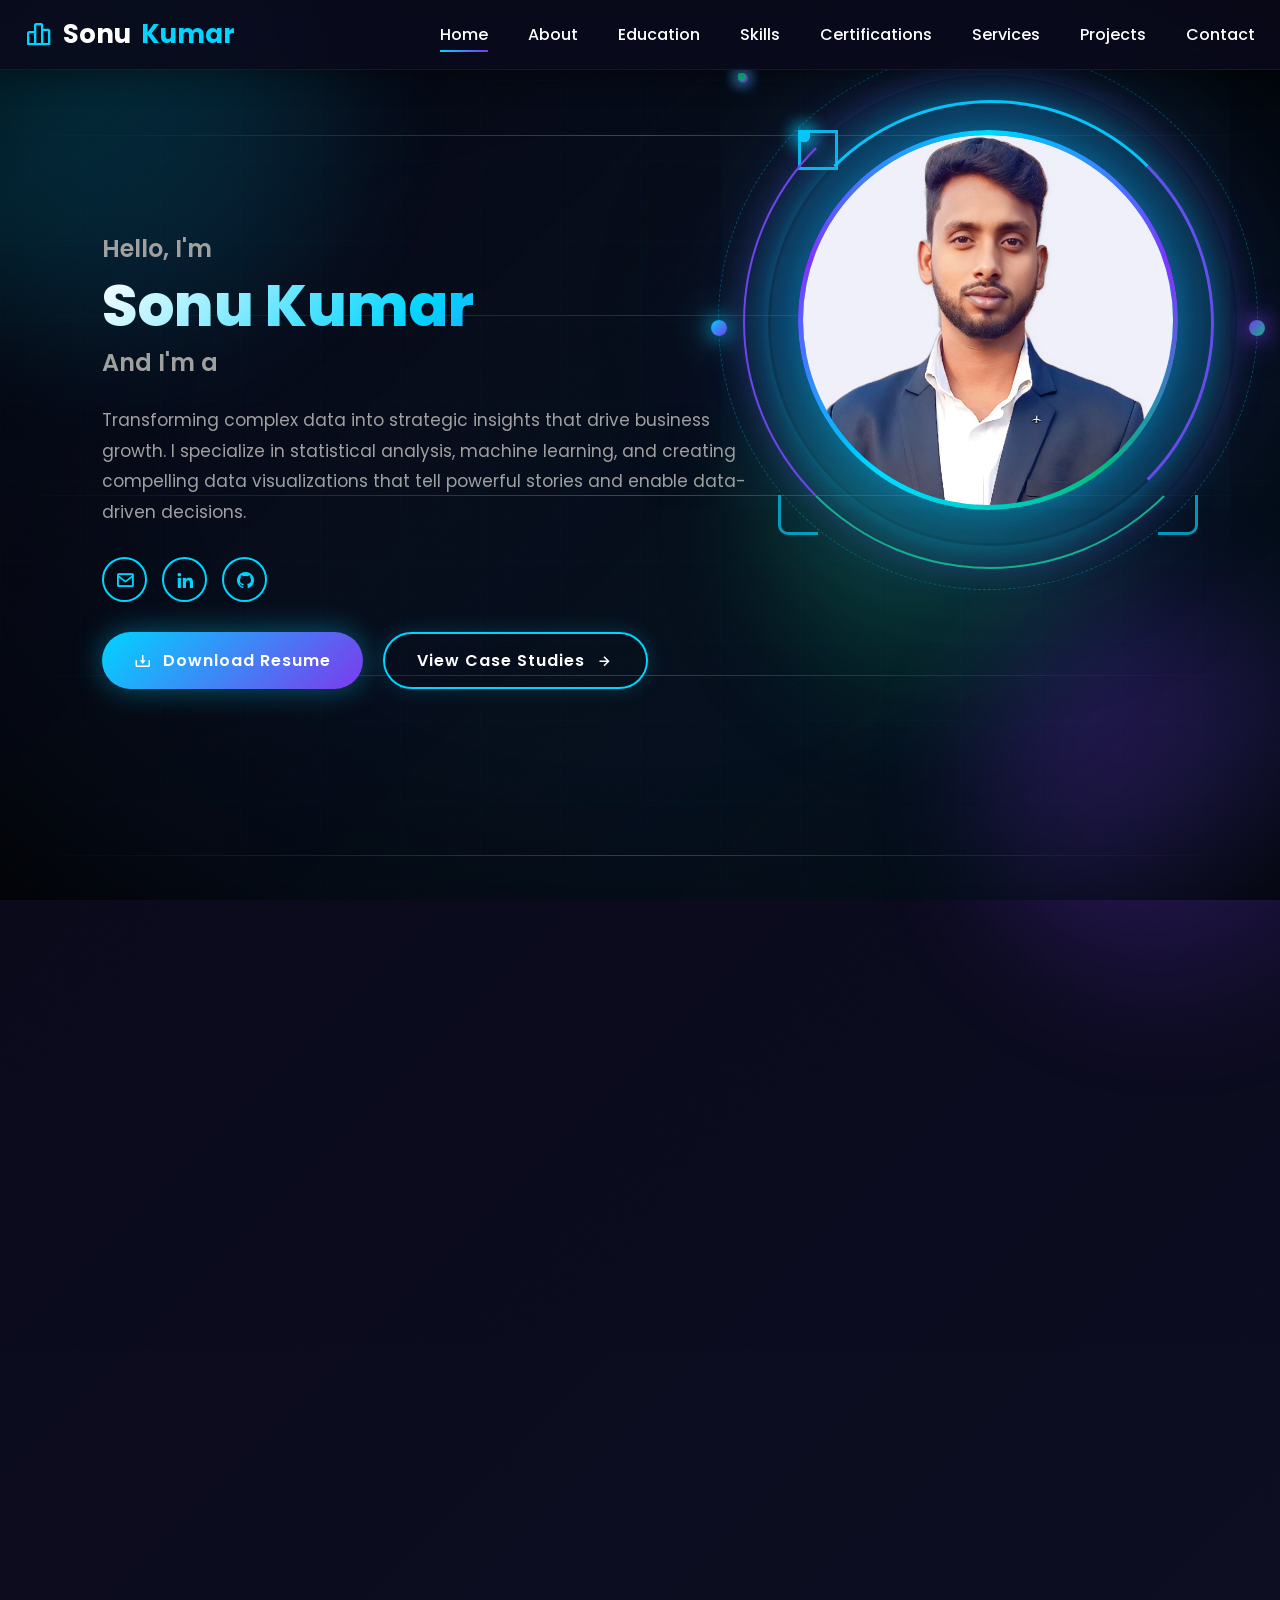
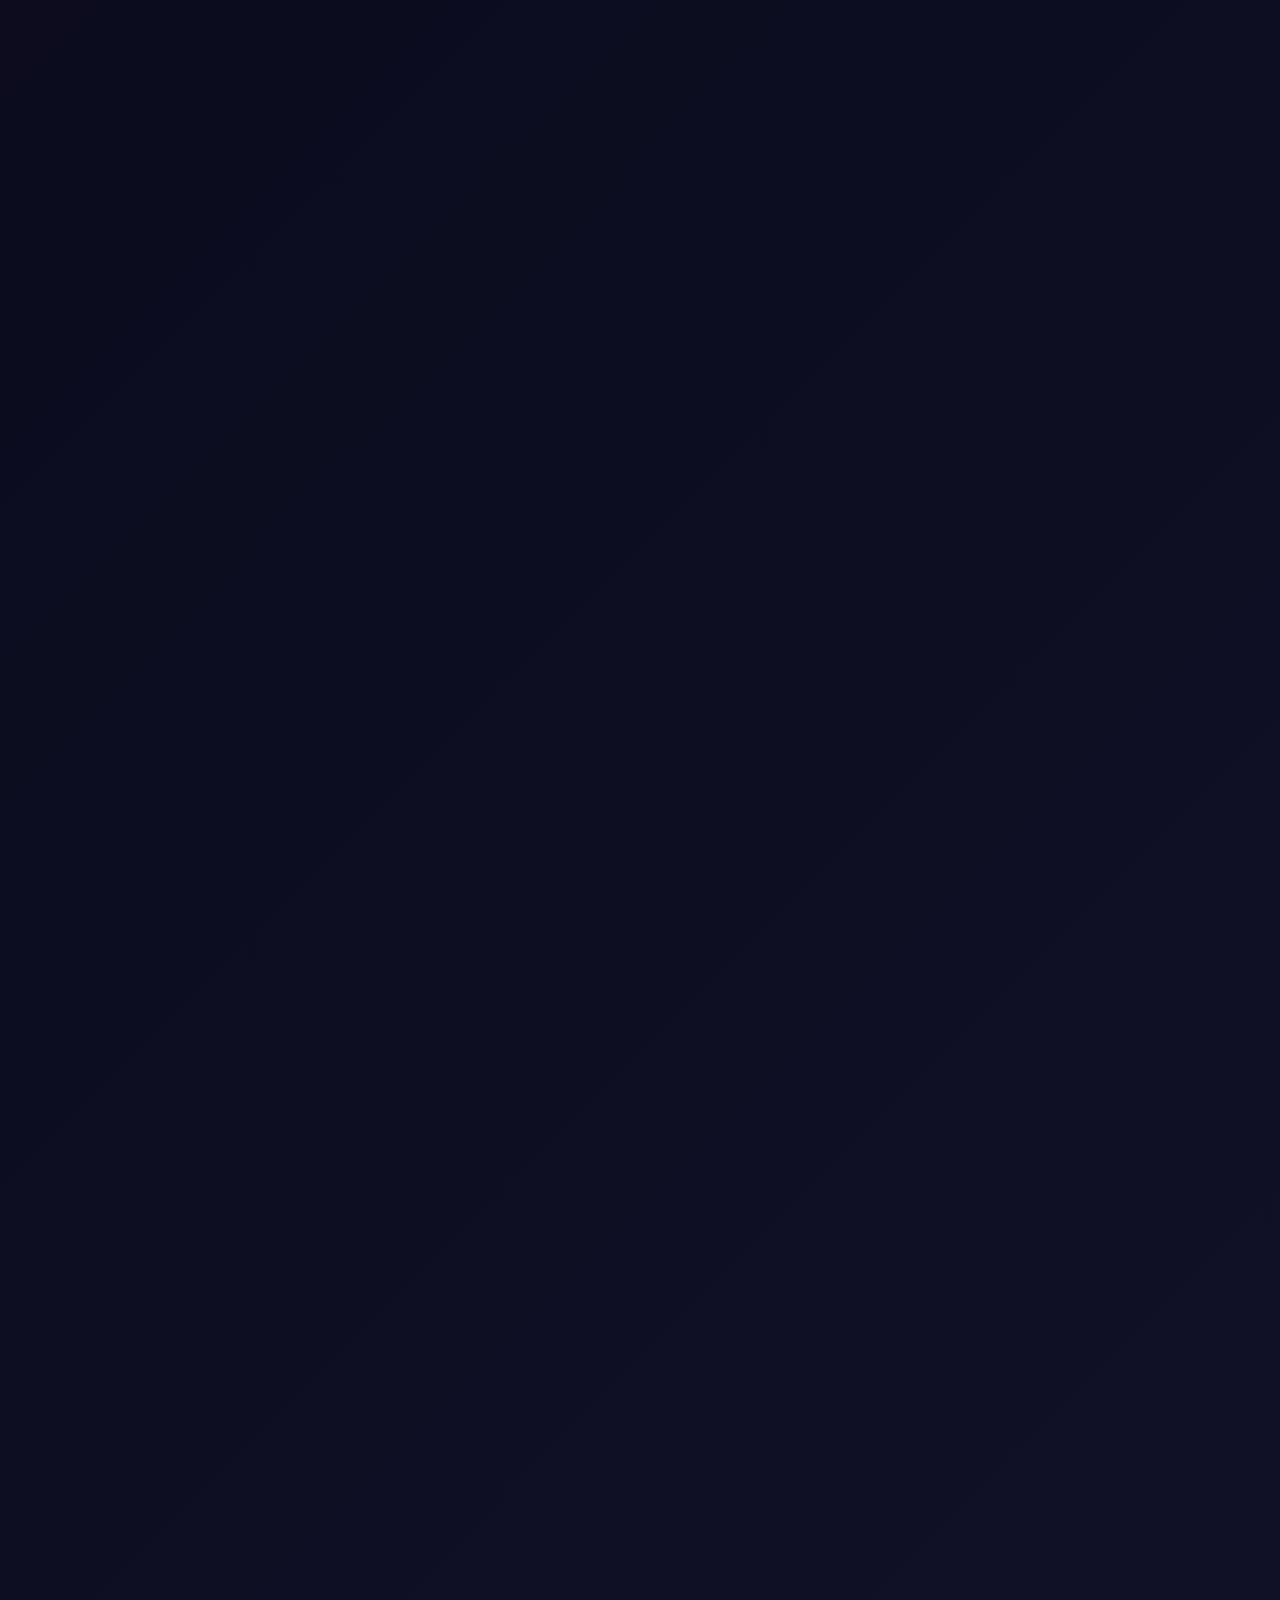
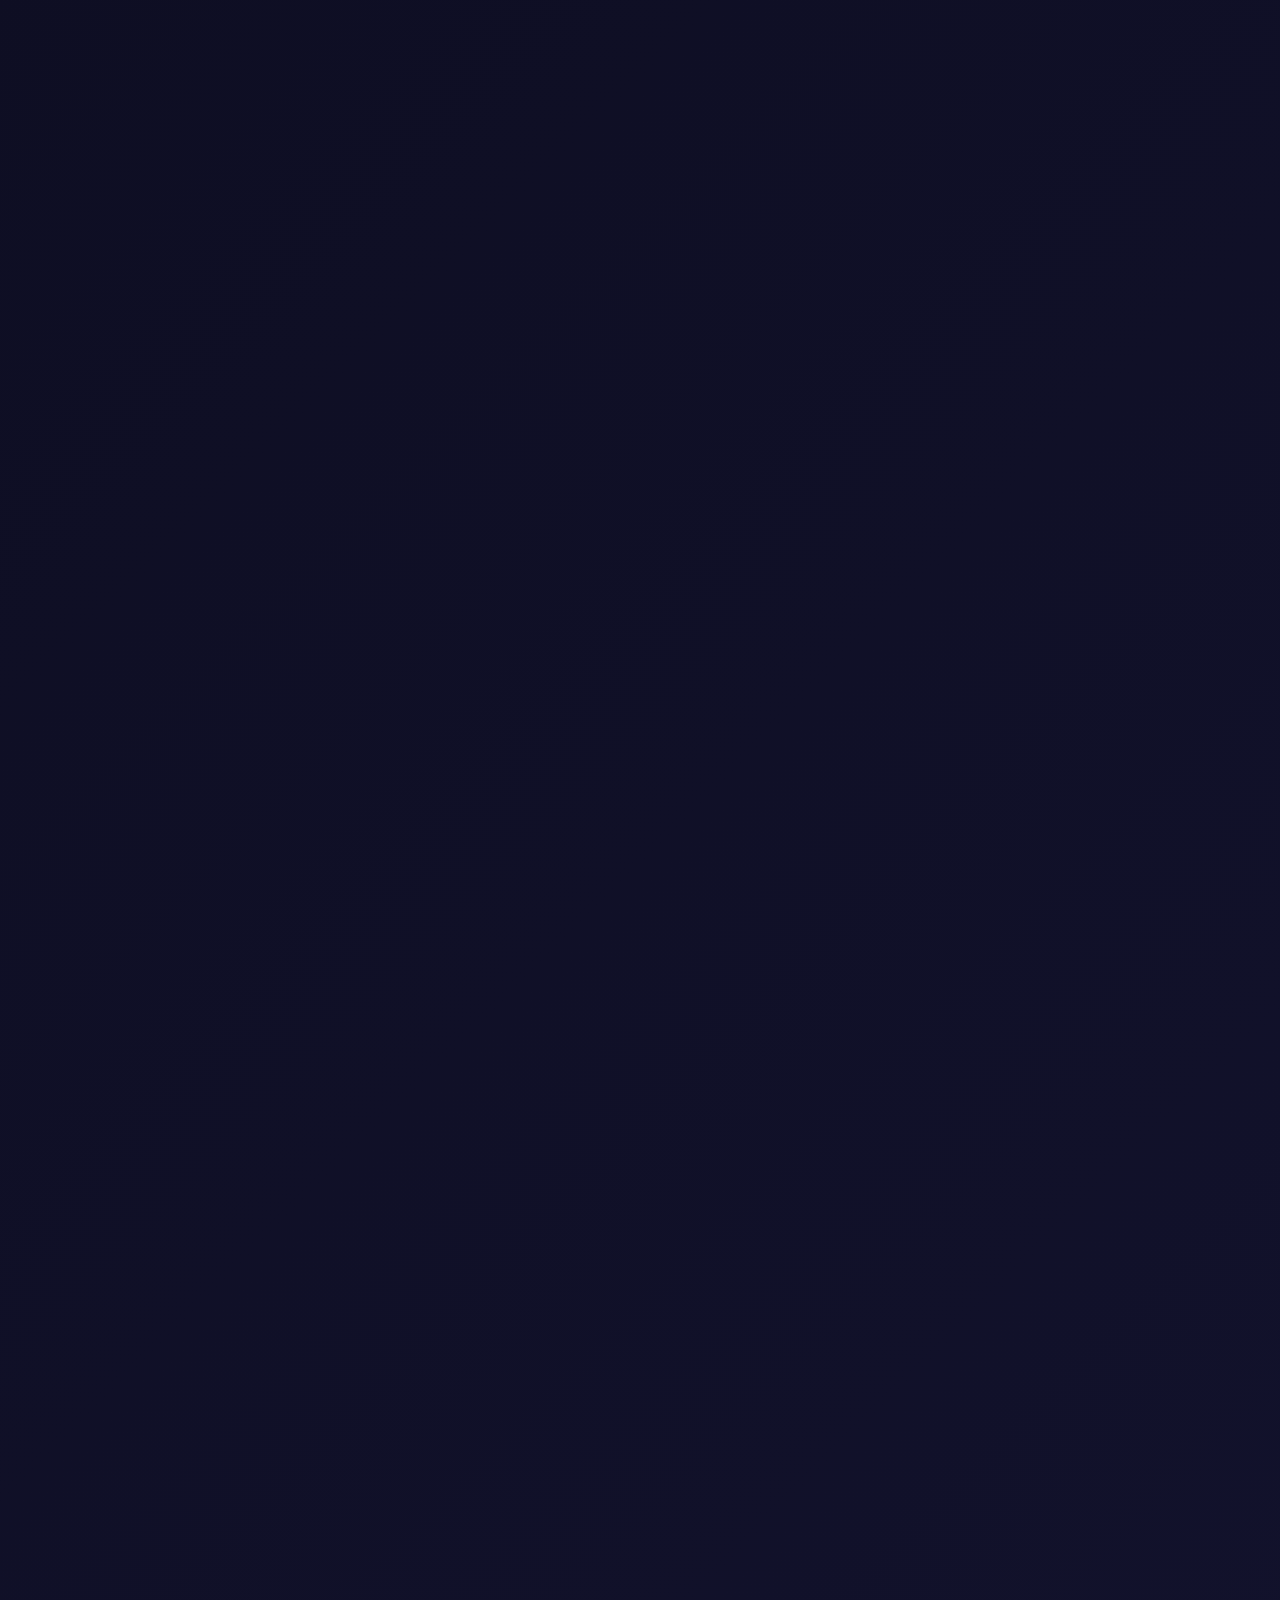
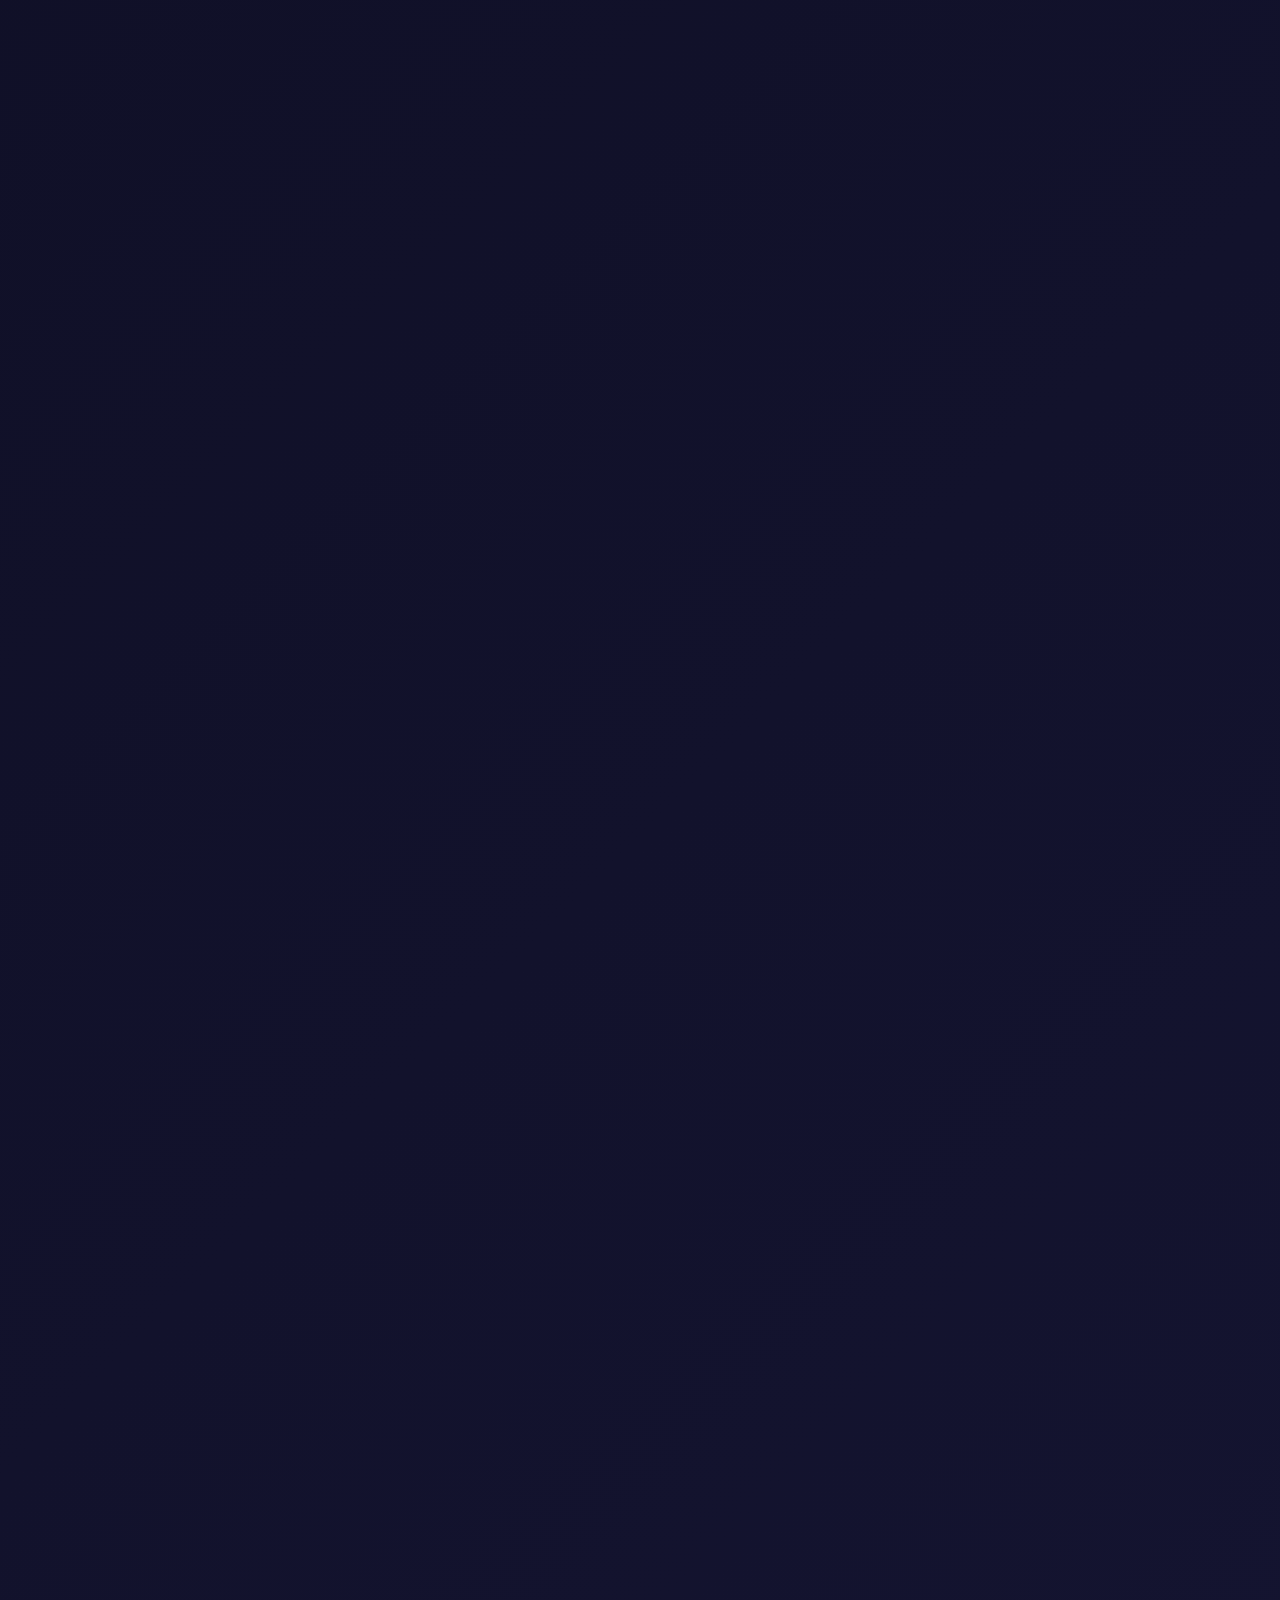
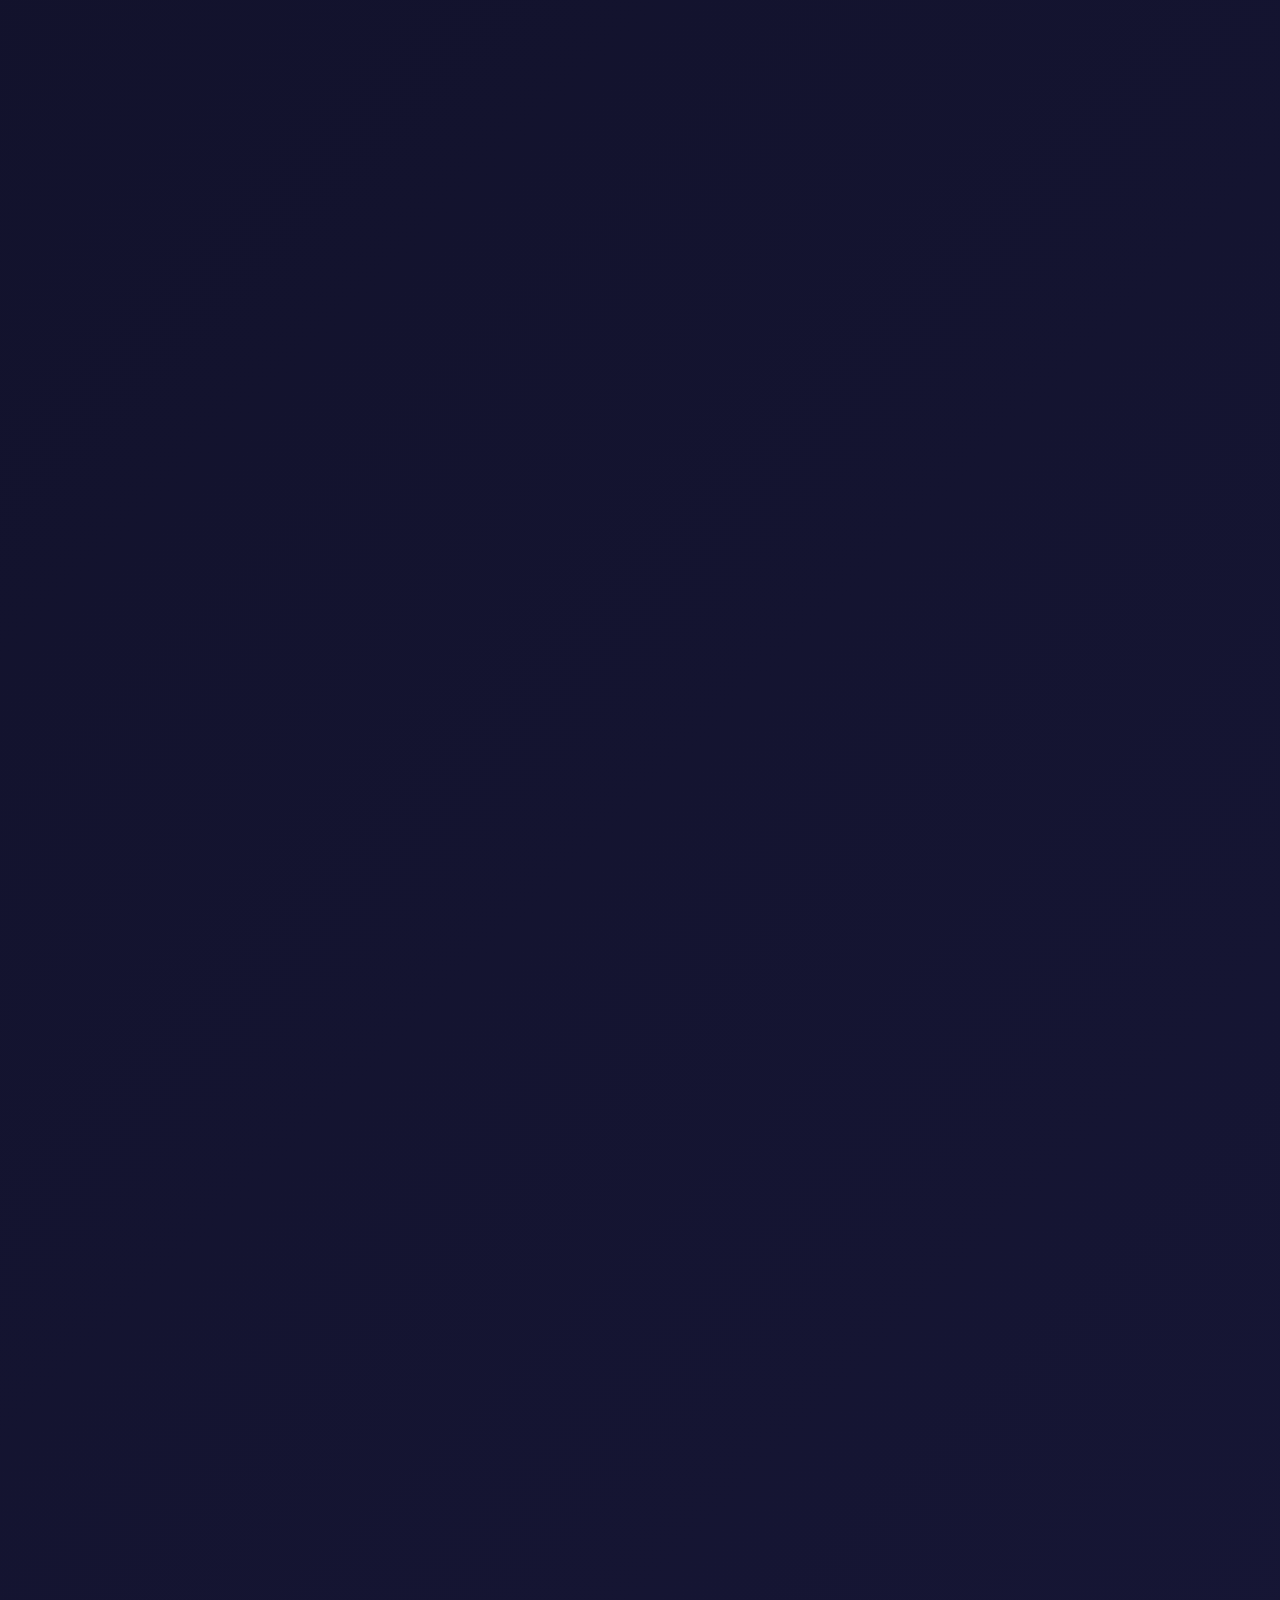
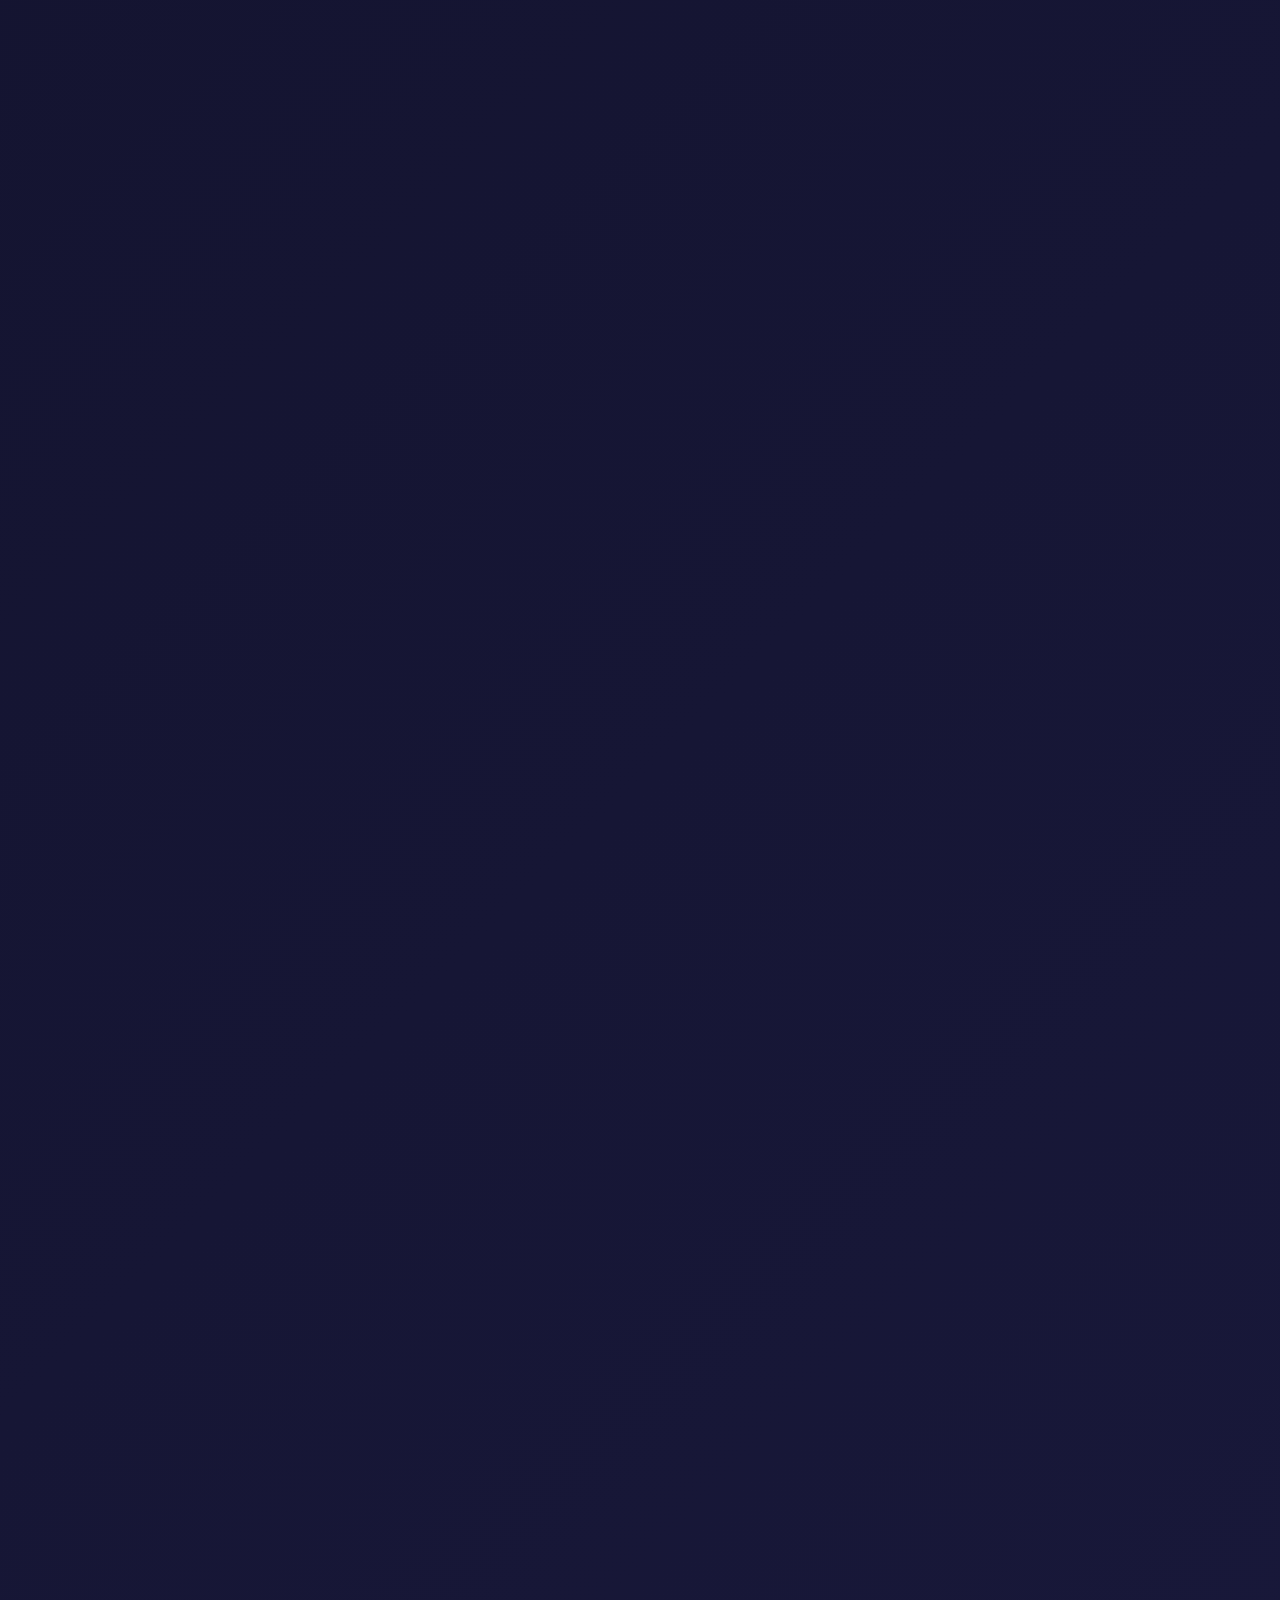
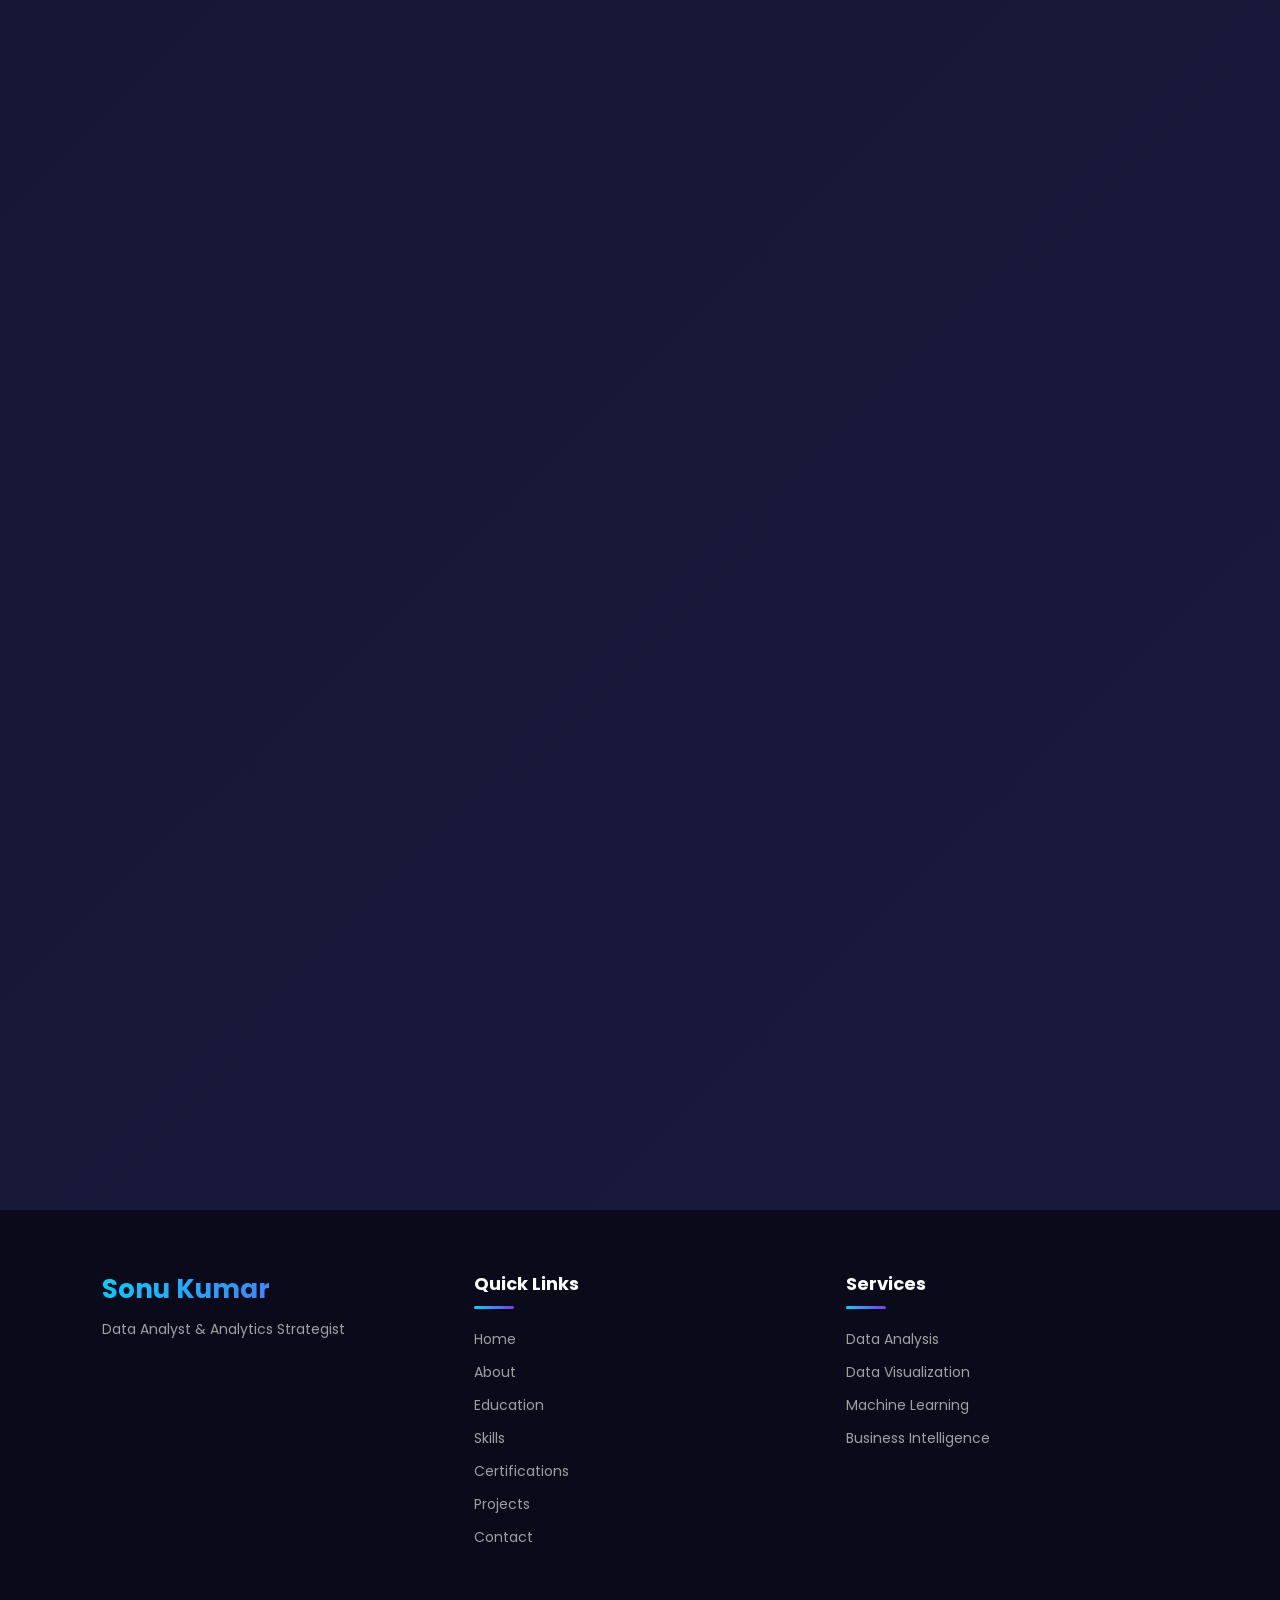
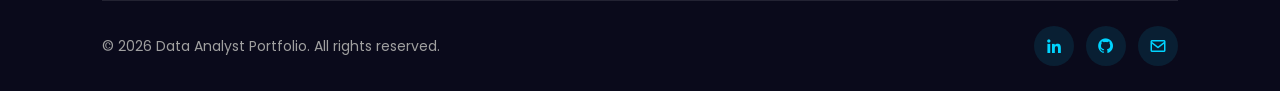
==== index.html @ d584d547 "Update index.html" ====
<!DOCTYPE html>
<html lang="en">
  <head>
    <meta charset="UTF-8" />
    <meta name="viewport" content="width=device-width, initial-scale=1.0" />
    <title>Sonu Kumar - Data Analyst Portfolio</title>
    <link
      href="https://cdn.jsdelivr.net/npm/boxicons@2.1.4/css/boxicons.min.css"
      rel="stylesheet"
    />
    <script
      src="https://kit.fontawesome.com/3db143f651.js"
      crossorigin="anonymous"
    ></script>
    <script src="https://unpkg.com/typed.js@2.1.0/dist/typed.umd.js"></script>
    <link rel="stylesheet" href="style.css" />
  </head>
  <body>
    <!-- Cinematic Background Elements -->
    <div class="video-background">
      <canvas id="cinema-canvas"></canvas>
    </div>

    <!-- Gradient Overlay -->
    <div class="gradient-overlay"></div>

    <!-- Floating Orbs -->
    <div class="orb orb1"></div>
    <div class="orb orb2"></div>
    <div class="orb orb3"></div>

    <!-- Cinematic Lines -->
    <div class="cinematic-lines">
      <div class="line"></div>
      <div class="line"></div>
      <div class="line"></div>
      <div class="line"></div>
      <div class="line"></div>
    </div>

    <!-- Mesh Grid -->
    <div class="mesh-grid"></div>

    <!-- Particles -->
    <div class="particles" id="particles"></div>

    <!-- Noise Overlay -->
    <div class="noise-overlay"></div>

    <!-- Vignette -->
    <div class="vignette"></div>

    <!-- Header -->
    <header class="header" id="header">
      <a href="#home" class="logo">
        <i class="bx bx-bar-chart-alt-2"></i>
        Sonu<span>Kumar</span>
      </a>

      <nav class="navbar" id="navbar">
        <a href="#home" style="--i: 1" class="active">Home</a>
        <a href="#about" style="--i: 2">About</a>
        <a href="#education" style="--i: 3">Education</a>
        <a href="#skills" style="--i: 4">Skills</a>
        <a href="#certifications" style="--i: 5">Certifications</a>
        <a href="#services" style="--i: 6">Services</a>
        <a href="#projects" style="--i: 7">Projects</a>
        <a href="#contact" style="--i: 8">Contact</a>
      </nav>

      <div class="menu-icon" id="menu-icon">☰</div>
    </header>

    <!-- Home Section -->
    <section class="home" id="home">
      <div class="home-content">
        <h3>Hello, I'm</h3>
        <h1>Sonu Kumar</h1>
        <h3>And I'm a <span class="text"></span></h3>
        <p>
          Transforming complex data into strategic insights that drive business
          growth. I specialize in statistical analysis, machine learning, and
          creating compelling data visualizations that tell powerful stories and
          enable data-driven decisions.
        </p>
        <div class="home-sci">
          <a
            href="mailto:sonukumar12january@gmail.com"
            style="--i: 7"
            title="Email Me"
          >
            <i class="bx bx-envelope"></i>
          </a>
          <a
            href="https://www.linkedin.com/in/sonu-kumar-k/"
            style="--i: 8"
            target="_blank"
            title="LinkedIn"
          >
            <i class="bx bxl-linkedin"></i>
          </a>
          <a
            href="https://github.com/Sonukumar12jan"
            style="--i: 9"
            target="_blank"
            title="GitHub"
          >
            <i class="bx bxl-github"></i>
          </a>
        </div>
        <div class="btn-container">
          <a href="./My Resume.pdf" class="btn-box" download>
            <i class="bx bx-download"></i>
            <span>Download Resume</span>
          </a>
          <a href="#projects" class="btn-box btn-outline">
            <span>View Case Studies</span>
            <i class="bx bx-right-arrow-alt"></i>
          </a>
        </div>
      </div>

      <div class="home-img">
        <!-- Outer Glowing Ring -->
        <div class="profile-ring"></div>

        <!-- Floating Particles -->
        <div class="profile-particles">
          <div class="profile-particle"></div>
          <div class="profile-particle"></div>
          <div class="profile-particle"></div>
          <div class="profile-particle"></div>
          <div class="profile-particle"></div>
          <div class="profile-particle"></div>
        </div>

        <!-- Corner Brackets -->
        <div class="corner-bracket"></div>
        <div class="corner-bracket"></div>
        <div class="corner-bracket"></div>
        <div class="corner-bracket"></div>

        <!-- Data Hexagons -->
        <div class="data-hexagon"></div>
        <div class="data-hexagon"></div>
        <div class="data-hexagon"></div>
        <div class="data-hexagon"></div>

        <!-- Data Points -->
        <div class="data-point"></div>
        <div class="data-point"></div>
        <div class="data-point"></div>
        <div class="data-point"></div>

        <!-- Scan Line Effect -->
        <div class="scan-line"></div>

        <!-- Profile Image -->
        <img src="./photo.jpg" alt="Sonu Kumar - Data Analyst" />
      </div>
    </section>

    <!-- About Section -->
    <section class="about reveal fade-bottom" id="about">
      <div class="container">
        <h1 class="sub-title">About <span>Me</span></h1>
        <div class="about-grid">
          <div class="about-img">
            <img src="./photo.jpg" alt="About Sonu Kumar" />
          </div>
          <div class="about-text">
            <h4>Senior Data Analyst & Analytics Strategist</h4>
            <p>
              Hi! I'm Sonu Kumar, a passionate Data Analyst with over 6 years of
              experience turning raw data into actionable business intelligence.
              My expertise spans across Python, R, SQL, and advanced visualization
              tools like Tableau and Power BI.
              <br /><br />
              I have a strong foundation in statistics, machine learning, and
              predictive analytics, enabling me to uncover hidden patterns and
              forecast trends with high accuracy. My work has helped organizations
              optimize operations, increase revenue by up to 35%, and make
              informed strategic decisions.
              <br /><br />
              From customer segmentation and churn prediction to A/B testing and
              real-time dashboards, I believe in the power of data to tell
              compelling stories and drive meaningful change. When I'm not
              analyzing data, you'll find me exploring new ML algorithms or
              mentoring aspiring data professionals.
            </p>
            <a href="#services" class="btn-box">
              <span>My Services</span>
              <i class="bx bx-right-arrow-alt"></i>
            </a>
          </div>
        </div>
      </div>
    </section>

    <!-- Education Section -->
    <section class="education reveal fade-bottom" id="education">
      <div class="container">
        <h1 class="sub-title">My <span>Education</span></h1>

        <div class="education-timeline">
          <!-- Current Course - Left Side (1st item - odd) -->
          <div class="education-item">
            <div class="education-card">
              <div class="education-icon">
                <i class="bx bx-book-reader"></i>
              </div>
              <span class="year">Aug 2024 - Present</span>
              <h3>Master's in computer application (MCA)</h3>
              <h4>Maharishi Markandeshwar(Deemed To Be University), Haryana</h4>
              <p>
                Pursuing advanced studies in Machine Learning, Deep Learning,
                Big Data Analytics, and Statistical Modeling. Research focus on
                Natural Language Processing and Computer Vision applications.
              </p>
              <div class="grade">
                <i class="bx bx-trophy"></i>
                <span>CGPA: 7.92/10 (Ongoing)</span>
              </div>
            </div>
          </div>

          <!-- Graduation - Right Side (2nd item - even) -->
          <div class="education-item">
            <div class="education-card">
              <div class="education-icon">
                <i class="bx bxs-graduation"></i>
              </div>
              <span class="year">july 2021 - june 2024</span>
              <h3>Bachelor of Computer application (BCA)</h3>
              <h4>Patliputra University, Bihar</h4>
              <p>
                Computer Science and Engineering with specialization in Data
                Analytics. Completed projects in predictive modeling, database
                management, and web-based analytics dashboards.
              </p>
              <div class="grade">
                <i class="bx bx-trophy"></i>
                <span>Percentage: 70.5%</span>
              </div>
            </div>
          </div>

          <!-- 12th - Left Side (3rd item - odd) -->
          <div class="education-item">
            <div class="education-card">
              <div class="education-icon">
                <i class="bx bx-book-open"></i>
              </div>
              <span class="year">May 2017 - March 2019</span>
              <h3>Higher Secondary (12th Grade)</h3>
              <h4>Rajkiyakrit +2 High School Beldar Bigha, Nalanda</h4>
              <p>
                Science stream with Physics, Chemistry, Mathematics, and
                Computer Science. Active participant in Science Olympiads and
                coding competitions. School topper in Computer Science.
              </p>
              <div class="grade">
                <i class="bx bx-trophy"></i>
                <span>Percentage: 58.6%</span>
              </div>
            </div>
          </div>

          <!-- 10th - Right Side (4th item - even) -->
          <div class="education-item">
            <div class="education-card">
              <div class="education-icon">
                <i class="bx bx-book"></i>
              </div>
              <span class="year">2016 - 2017</span>
              <h3>Secondary School (10th Grade)</h3>
              <h4>Rajkiyakrit +2 High School Beldar Bigha, Nalanda</h4>
              <p>
                Completed BSEB curriculum with distinction in Mathematics and
                Science. Developed early interest in programming through
                introductory courses. Received academic excellence award.
              </p>
              <div class="grade">
                <i class="bx bx-trophy"></i>
                <span>Percentage: 72.2%</span>
              </div>
            </div>
          </div>
        </div>
      </div>
    </section>

    <!-- Skills Section -->
    <section class="skills-section reveal fade-bottom" id="skills">
      <div class="container">
        <h1 class="sub-title">My <span>Skills</span></h1>

        <div class="skills-container">
          <!-- Programming & Analytics -->
          <div class="skills-card reveal fade-left">
            <h2 class="skill-title">Programming & Analytics</h2>
            <div class="skills-grid">
              <div class="skill" data-color="yellow">
                <img
                  src="https://cdn.jsdelivr.net/gh/devicons/devicon/icons/python/python-original.svg"
                  alt="Python"
                />
                <span>Python</span>
              </div>
              <div class="skill" data-color="blue">
                <img
                  src="https://cdn.jsdelivr.net/gh/devicons/devicon/icons/r/r-original.svg"
                  alt="R"
                />
                <span>R</span>
              </div>
              <div class="skill" data-color="orange">
                <img
                  src="https://cdn.jsdelivr.net/gh/devicons/devicon/icons/mysql/mysql-original.svg"
                  alt="SQL"
                />
                <span>SQL</span>
              </div>
              <div class="skill" data-color="purple">
                <img
                  src="https://cdn.jsdelivr.net/gh/devicons/devicon/icons/pandas/pandas-original.svg"
                  alt="Pandas"
                />
                <span>Pandas</span>
              </div>
              <div class="skill" data-color="blue">
                <img
                  src="https://cdn.jsdelivr.net/gh/devicons/devicon/icons/numpy/numpy-original.svg"
                  alt="NumPy"
                />
                <span>NumPy</span>
              </div>
              <div class="skill" data-color="blue">
                <img
                  src="https://upload.wikimedia.org/wikipedia/commons/b/b2/SCIPY_2.svg"
                  alt="SciPy"
                />
                <span>SciPy</span>
              </div>
            </div>
          </div>

          <!-- Visualization Tools -->
          <div class="skills-card reveal fade-right">
            <h2 class="skill-title">Visualization Tools</h2>
            <div class="skills-grid">
              <div class="skill" data-color="blue">
                <img
                  src="https://cdn.worldvectorlogo.com/logos/tableau-software.svg"
                  alt="Tableau"
                />
                <span>Tableau</span>
              </div>
              <div class="skill" data-color="yellow">
                <img
                  src="https://upload.wikimedia.org/wikipedia/commons/c/cf/New_Power_BI_Logo.svg"
                  alt="Power BI"
                />
                <span>Power BI</span>
              </div>
              <div class="skill" data-color="green">
                <img
                  src="./MS_Excel_logo.svg.png"
                  alt="Excel"
                />
                <span>Excel</span>
              </div>
              <div class="skill" data-color="blue">
                <img
                  src="https://upload.wikimedia.org/wikipedia/commons/8/84/Matplotlib_icon.svg"
                  alt="Matplotlib"
                />
                <span>Matplotlib</span>
              </div>
              <div class="skill" data-color="teal">
                <img
                  src="https://seaborn.pydata.org/_images/logo-mark-lightbg.svg"
                  alt="Seaborn"
                />
                <span>Seaborn</span>
              </div>
              <div class="skill" data-color="purple">
                <img
                  src="https://images.plot.ly/logo/new-branding/plotly-logomark.png"
                  alt="Plotly"
                />
                <span>Plotly</span>
              </div>
            </div>
          </div>

          <!-- Machine Learning & Big Data -->
          <div class="skills-card reveal fade-left">
            <h2 class="skill-title">ML & Big Data</h2>
            <div class="skills-grid">
              <div class="skill" data-color="orange">
                <img
                  src="https://upload.wikimedia.org/wikipedia/commons/0/05/Scikit_learn_logo_small.svg"
                  alt="Scikit-learn"
                />
                <span>Scikit-learn</span>
              </div>
              <div class="skill" data-color="orange">
                <img
                  src="https://cdn.jsdelivr.net/gh/devicons/devicon/icons/tensorflow/tensorflow-original.svg"
                  alt="TensorFlow"
                />
                <span>TensorFlow</span>
              </div>
              <div class="skill" data-color="red">
                <img
                  src="https://upload.wikimedia.org/wikipedia/commons/f/f3/Apache_Spark_logo.svg"
                  alt="Spark"
                />
                <span>Spark</span>
              </div>
              <div class="skill" data-color="green">
                <img
                  src="https://cdn.jsdelivr.net/gh/devicons/devicon/icons/mongodb/mongodb-original.svg"
                  alt="MongoDB"
                />
                <span>MongoDB</span>
              </div>
              <div class="skill" data-color="blue">
                <img
                  src="https://cdn.jsdelivr.net/gh/devicons/devicon/icons/postgresql/postgresql-original.svg"
                  alt="PostgreSQL"
                />
                <span>PostgreSQL</span>
              </div>
              <div class="skill" data-color="orange">
                <img
                  src="https://upload.wikimedia.org/wikipedia/commons/9/93/Amazon_Web_Services_Logo.svg"
                  alt="AWS"
                />
                <span>AWS</span>
              </div>
            </div>
          </div>

          <!-- Tools & Platforms -->
          <div class="skills-card reveal fade-right">
            <h2 class="skill-title">Tools & Platforms</h2>
            <div class="skills-grid">
              <div class="skill" data-color="orange">
                <img
                  src="https://cdn.jsdelivr.net/gh/devicons/devicon/icons/jupyter/jupyter-original.svg"
                  alt="Jupyter"
                />
                <span>Jupyter</span>
              </div>
              <div class="skill" data-color="red">
                <img
                  src="https://cdn.jsdelivr.net/gh/devicons/devicon/icons/git/git-original.svg"
                  alt="Git"
                />
                <span>Git</span>
              </div>
              <div class="skill" data-color="blue">
                <img
                  src="https://cdn.jsdelivr.net/gh/devicons/devicon/icons/docker/docker-original.svg"
                  alt="Docker"
                />
                <span>Docker</span>
              </div>
              <div class="skill" data-color="blue">
                <img
                  src="https://cdn.jsdelivr.net/gh/devicons/devicon/icons/googlecloud/googlecloud-original.svg"
                  alt="BigQuery"
                />
                <span>BigQuery</span>
              </div>
              <div class="skill" data-color="teal">
                <img
                  src="https://upload.wikimedia.org/wikipedia/commons/d/de/AirflowLogo.png"
                  alt="Airflow"
                />
                <span>Airflow</span>
              </div>
              <div class="skill" data-color="yellow">
                <img
                  src="https://cdn.jsdelivr.net/gh/devicons/devicon/icons/linux/linux-original.svg"
                  alt="Linux"
                />
                <span>Linux</span>
              </div>
            </div>
          </div>
        </div>
      </div>
    </section>

    <!-- Certifications Section -->
    <section class="certifications reveal fade-bottom" id="certifications">
      <div class="container">
        <h1 class="sub-title">My <span>Certifications</span></h1>

        <div class="certifications-grid">
          <!-- Google Data Analytics -->
          <div class="cert-card">
            <div class="cert-logo">
              <img
                src="https://www.gstatic.com/images/branding/product/2x/googleg_48dp.png"
                alt="Google"
              />
            </div>
            <div class="cert-content">
              <h3>Google Data Analytics Professional Certificate</h3>
              <h4><i class="bx bxs-building"></i> Google</h4>
              <p>
                Comprehensive training in data analysis, SQL, R programming,
                Tableau, and data visualization best practices.
              </p>
              <div class="cert-meta">
                <span class="cert-date"
                  ><i class="bx bx-calendar"></i> Dec 2023</span
                >
                <span class="cert-badge"
                  ><i class="bx bx-check-circle"></i> Verified</span
                >
                <a href="#" class="cert-link"
                  ><i class="bx bx-link-external"></i> View</a
                >
              </div>
              <div class="cert-skills">
                <span>SQL</span>
                <span>R</span>
                <span>Tableau</span>
                <span>Spreadsheets</span>
              </div>
            </div>
          </div>

          <!-- IBM Data Science -->
          <div class="cert-card">
            <div class="cert-logo">
              <img
                src="https://upload.wikimedia.org/wikipedia/commons/5/51/IBM_logo.svg"
                alt="IBM"
              />
            </div>
            <div class="cert-content">
              <h3>IBM Data Science Professional Certificate</h3>
              <h4><i class="bx bxs-building"></i> IBM via Coursera</h4>
              <p>
                Mastery in Python, machine learning, data visualization, and
                building data science projects from scratch.
              </p>
              <div class="cert-meta">
                <span class="cert-date"
                  ><i class="bx bx-calendar"></i> Oct 2023</span
                >
                <span class="cert-badge"
                  ><i class="bx bx-check-circle"></i> Verified</span
                >
                <a href="#" class="cert-link"
                  ><i class="bx bx-link-external"></i> View</a
                >
              </div>
              <div class="cert-skills">
                <span>Python</span>
                <span>Machine Learning</span>
                <span>SQL</span>
                <span>Data Viz</span>
              </div>
            </div>
          </div>

          <!-- Microsoft Power BI -->
          <div class="cert-card">
            <div class="cert-logo">
              <img
                src="https://upload.wikimedia.org/wikipedia/commons/c/cf/New_Power_BI_Logo.svg"
                alt="Power BI"
              />
            </div>
            <div class="cert-content">
              <h3>Microsoft Power BI Data Analyst Associate</h3>
              <h4><i class="bx bxs-building"></i> Microsoft</h4>
              <p>
                Expert-level certification in creating dashboards, DAX formulas,
                data modeling, and Power BI service.
              </p>
              <div class="cert-meta">
                <span class="cert-date"
                  ><i class="bx bx-calendar"></i> Aug 2023</span
                >
                <span class="cert-badge"
                  ><i class="bx bx-check-circle"></i> Verified</span
                >
                <a href="#" class="cert-link"
                  ><i class="bx bx-link-external"></i> View</a
                >
              </div>
              <div class="cert-skills">
                <span>Power BI</span>
                <span>DAX</span>
                <span>Data Modeling</span>
                <span>ETL</span>
              </div>
            </div>
          </div>

          <!-- AWS Data Analytics -->
          <div class="cert-card">
            <div class="cert-logo">
              <img
                src="https://upload.wikimedia.org/wikipedia/commons/9/93/Amazon_Web_Services_Logo.svg"
                alt="AWS"
              />
            </div>
            <div class="cert-content">
              <h3>AWS Certified Data Analytics - Specialty</h3>
              <h4><i class="bx bxs-building"></i> Amazon Web Services</h4>
              <p>
                Advanced cloud analytics including Redshift, Athena, Glue, and
                building scalable data pipelines on AWS.
              </p>
              <div class="cert-meta">
                <span class="cert-date"
                  ><i class="bx bx-calendar"></i> Jun 2023</span
                >
                <span class="cert-badge"
                  ><i class="bx bx-check-circle"></i> Verified</span
                >
                <a href="#" class="cert-link"
                  ><i class="bx bx-link-external"></i> View</a
                >
              </div>
              <div class="cert-skills">
                <span>AWS</span>
                <span>Redshift</span>
                <span>S3</span>
                <span>Glue</span>
              </div>
            </div>
          </div>

          <!-- Tableau Desktop Specialist -->
          <div class="cert-card">
            <div class="cert-logo">
              <img
                src="https://cdn.worldvectorlogo.com/logos/tableau-software.svg"
                alt="Tableau"
              />
            </div>
            <div class="cert-content">
              <h3>Tableau Desktop Specialist Certification</h3>
              <h4><i class="bx bxs-building"></i> Tableau (Salesforce)</h4>
              <p>
                Proficiency in creating interactive visualizations, dashboards,
                and storytelling with data in Tableau.
              </p>
              <div class="cert-meta">
                <span class="cert-date"
                  ><i class="bx bx-calendar"></i> Mar 2023</span
                >
                <span class="cert-badge"
                  ><i class="bx bx-check-circle"></i> Verified</span
                >
                <a href="#" class="cert-link"
                  ><i class="bx bx-link-external"></i> View</a
                >
              </div>
              <div class="cert-skills">
                <span>Tableau</span>
                <span>Data Viz</span>
                <span>Dashboards</span>
                <span>Analytics</span>
              </div>
            </div>
          </div>

          <!-- TensorFlow Developer -->
          <div class="cert-card">
            <div class="cert-logo">
              <img
                src="https://cdn.jsdelivr.net/gh/devicons/devicon/icons/tensorflow/tensorflow-original.svg"
                alt="TensorFlow"
              />
            </div>
            <div class="cert-content">
              <h3>TensorFlow Developer Certificate</h3>
              <h4><i class="bx bxs-building"></i> Google / TensorFlow</h4>
              <p>
                Building and training neural networks, CNNs, RNNs, and deploying
                ML models using TensorFlow framework.
              </p>
              <div class="cert-meta">
                <span class="cert-date"
                  ><i class="bx bx-calendar"></i> Jan 2023</span
                >
                <span class="cert-badge"
                  ><i class="bx bx-check-circle"></i> Verified</span
                >
                <a href="#" class="cert-link"
                  ><i class="bx bx-link-external"></i> View</a
                >
              </div>
              <div class="cert-skills">
                <span>TensorFlow</span>
                <span>Deep Learning</span>
                <span>CNN</span>
                <span>NLP</span>
              </div>
            </div>
          </div>
        </div>
      </div>
    </section>

    <!-- Services Section -->
    <section class="services reveal fade-bottom" id="services">
      <div class="container">
        <h1 class="sub-title">My <span>Services</span></h1>
        <div class="service-list">
          <div>
            <i class="bx bx-line-chart"></i>
            <h2>Data Analysis</h2>
            <p>
              Comprehensive exploratory data analysis, statistical testing, and
              trend identification to extract meaningful insights from complex
              datasets and guide strategic business decisions.
            </p>
            <a href="#" class="read">Learn More</a>
          </div>
          <div>
            <i class="bx bx-pie-chart-alt-2"></i>
            <h2>Data Visualization</h2>
            <p>
              Creating stunning interactive dashboards and reports using
              Tableau, Power BI, and Python libraries to transform complex data
              into clear, compelling visual narratives.
            </p>
            <a href="#" class="read-more">Learn More</a>
          </div>
          <div>
            <i class="bx bx-brain"></i>
            <h2>Machine Learning</h2>
            <p>
              Building predictive models for forecasting, classification, and
              clustering using scikit-learn, TensorFlow, and XGBoost to automate
              decisions and improve business outcomes.
            </p>
            <a href="#" class="read">Learn More</a>
          </div>
          <div>
            <i class="bx bx-trending-up"></i>
            <h2>Business Intelligence</h2>
            <p>
              Designing end-to-end BI solutions with real-time KPI tracking,
              automated reporting, and data pipelines that keep stakeholders
              informed and aligned with business goals.
            </p>
            <a href="#" class="read-more">Learn More</a>
          </div>
          <div>
            <i class="bx bx-target-lock"></i>
            <h2>Customer Analytics</h2>
            <p>
              Deep customer segmentation, lifetime value analysis, churn
              prediction, and journey mapping to help businesses understand and
              retain their most valuable customers.
            </p>
            <a href="#" class="read">Learn More</a>
          </div>
          <div>
            <i class="bx bx-cog"></i>
            <h2>Process Automation</h2>
            <p>
              Automating data pipelines, ETL workflows, and reporting systems
              using Python, SQL, and cloud platforms to save time, reduce
              errors, and improve operational efficiency.
            </p>
            <a href="#" class="read-more">Learn More</a>
          </div>
        </div>
      </div>
    </section>

    <!-- Projects Section -->
    <section class="projects reveal fade-bottom" id="projects">
      <div class="container">
        <h1 class="sub-title">My <span>Projects</span></h1>
        <div class="projects-grid">
          <!-- Project 1 -->
          <div class="project-card">
            <div class="project-img">
              <img
                src="https://images.unsplash.com/photo-1551288049-bebda4e38f71?w=600&h=400&fit=crop"
                alt="Sales Analytics Dashboard"
              />
              <div class="project-overlay">
                <div class="project-links">
                  <a href="#" class="project-link" title="View Live">
                    <i class="bx bx-link-external"></i>
                  </a>
                  <a
                    href="https://github.com"
                    class="project-link"
                    title="View Code"
                  >
                    <i class="bx bxl-github"></i>
                  </a>
                </div>
              </div>
            </div>
            <div class="project-content">
              <h3>
                <i class="bx bx-trending-up"></i> Sales Analytics Dashboard
              </h3>
              <p>
                Interactive Power BI dashboard analyzing $80M+ in sales data
                with real-time KPIs, forecasting models achieving 96% accuracy,
                and automated alerts for key metrics.
              </p>
              <div class="project-tech">
                <span>Power BI</span>
                <span>SQL</span>
                <span>Python</span>
                <span>DAX</span>
              </div>
            </div>
          </div>

          <!-- Project 2 -->
          <div class="project-card">
            <div class="project-img">
              <img
                src="https://images.unsplash.com/photo-1460925895917-afdab827c52f?w=600&h=400&fit=crop"
                alt="Customer Churn Prediction"
              />
              <div class="project-overlay">
                <div class="project-links">
                  <a href="#" class="project-link" title="View Live">
                    <i class="bx bx-link-external"></i>
                  </a>
                  <a
                    href="https://github.com"
                    class="project-link"
                    title="View Code"
                  >
                    <i class="bx bxl-github"></i>
                  </a>
                </div>
              </div>
            </div>
            <div class="project-content">
              <h3>
                <i class="bx bx-user-minus"></i> Customer Churn Prediction
              </h3>
              <p>
                ML pipeline predicting customer churn with 94% accuracy using
                XGBoost and feature engineering. Reduced churn by 28% through
                targeted retention campaigns.
              </p>
              <div class="project-tech">
                <span>Python</span>
                <span>XGBoost</span>
                <span>Scikit-learn</span>
                <span>Pandas</span>
              </div>
            </div>
          </div>

          <!-- Project 3 -->
          <div class="project-card">
            <div class="project-img">
              <img
                src="https://images.unsplash.com/photo-1504868584819-f8e8b4b6d7e3?w=600&h=400&fit=crop"
                alt="E-commerce Analytics"
              />
              <div class="project-overlay">
                <div class="project-links">
                  <a href="#" class="project-link" title="View Live">
                    <i class="bx bx-link-external"></i>
                  </a>
                  <a
                    href="https://github.com"
                    class="project-link"
                    title="View Code"
                  >
                    <i class="bx bxl-github"></i>
                  </a>
                </div>
              </div>
            </div>
            <div class="project-content">
              <h3><i class="bx bx-cart"></i> E-commerce Analytics Platform</h3>
              <p>
                End-to-end analytics solution with customer segmentation,
                product recommendation engine, and conversion funnel
                optimization driving 40% increase in sales.
              </p>
              <div class="project-tech">
                <span>Python</span>
                <span>Tableau</span>
                <span>PostgreSQL</span>
                <span>AWS</span>
              </div>
            </div>
          </div>

          <!-- Project 4 -->
          <div class="project-card">
            <div class="project-img">
              <img
                src="https://images.unsplash.com/photo-1611974789855-9c2a0a7236a3?w=600&h=400&fit=crop"
                alt="Financial Analysis"
              />
              <div class="project-overlay">
                <div class="project-links">
                  <a href="#" class="project-link" title="View Live">
                    <i class="bx bx-link-external"></i>
                  </a>
                  <a
                    href="https://github.com"
                    class="project-link"
                    title="View Code"
                  >
                    <i class="bx bxl-github"></i>
                  </a>
                </div>
              </div>
            </div>
            <div class="project-content">
              <h3>
                <i class="bx bx-dollar-circle"></i> Stock Market Predictor
              </h3>
              <p>
                LSTM neural network for time series forecasting of stock prices
                with 89% directional accuracy. Includes sentiment analysis from
                financial news feeds.
              </p>
              <div class="project-tech">
                <span>Python</span>
                <span>TensorFlow</span>
                <span>LSTM</span>
                <span>NLP</span>
              </div>
            </div>
          </div>

          <!-- Project 5 -->
          <div class="project-card">
            <div class="project-img">
              <img
                src="https://images.unsplash.com/photo-1576091160550-2173dba999ef?w=600&h=400&fit=crop"
                alt="Healthcare Analytics"
              />
              <div class="project-overlay">
                <div class="project-links">
                  <a href="#" class="project-link" title="View Live">
                    <i class="bx bx-link-external"></i>
                  </a>
                  <a
                    href="https://github.com"
                    class="project-link"
                    title="View Code"
                  >
                    <i class="bx bxl-github"></i>
                  </a>
                </div>
              </div>
            </div>
            <div class="project-content">
              <h3><i class="bx bx-plus-medical"></i> Healthcare Analytics</h3>
              <p>
                Predictive model identifying high-risk patients for readmission,
                achieving 32% reduction in 30-day readmissions through early
                intervention protocols.
              </p>
              <div class="project-tech">
                <span>R</span>
                <span>SQL</span>
                <span>Tableau</span>
                <span>Statistics</span>
              </div>
            </div>
          </div>

          <!-- Project 6 -->
          <div class="project-card">
            <div class="project-img">
              <img
                src="https://images.unsplash.com/photo-1557804506-669a67965ba0?w=600&h=400&fit=crop"
                alt="A/B Testing"
              />
              <div class="project-overlay">
                <div class="project-links">
                  <a href="#" class="project-link" title="View Live">
                    <i class="bx bx-link-external"></i>
                  </a>
                  <a
                    href="https://github.com"
                    class="project-link"
                    title="View Code"
                  >
                    <i class="bx bxl-github"></i>
                  </a>
                </div>
              </div>
            </div>
            <div class="project-content">
              <h3><i class="bx bx-test-tube"></i> A/B Testing Framework</h3>
              <p>
                Automated experimentation platform with Bayesian statistics,
                sample size calculators, and real-time monitoring dashboards for
                data-driven product decisions.
              </p>
              <div class="project-tech">
                <span>Python</span>
                <span>Bayesian</span>
                <span>Airflow</span>
                <span>BigQuery</span>
              </div>
            </div>
          </div>
        </div>
      </div>
    </section>

    <!-- Contact Section -->
    <section class="contact reveal fade-bottom" id="contact">
      <div class="container">
        <h1 class="sub-title">Contact <span>Me</span></h1>
        <div class="contact-wrapper">
          <div class="contact-left">
            <h3>Let's Work Together</h3>
            <p>
              I'm always excited to tackle new data challenges and collaborate
              on impactful projects. Whether you need help with analytics,
              machine learning, or data strategy — let's connect!
            </p>

            <div class="contact-info">
              <div class="contact-item">
                <i class="bx bx-envelope"></i>
                <div>
                  <h4>Email</h4>
                  <p>sonukumar12january@gmail.com</p>
                </div>
              </div>
              <div class="contact-item">
                <i class="bx bx-phone"></i>
                <div>
                  <h4>Phone</h4>
                  <p>+91 74800 93681</p>
                </div>
              </div>
              <div class="contact-item">
                <i class="bx bx-map"></i>
                <div>
                  <h4>Rajgir</h4>
                  <p>India</p>
                </div>
              </div>
            </div>

            <div class="social-links">
              <a
                href="https://www.linkedin.com/in/sonu-kumar-k/"
                target="_blank"
                title="LinkedIn"
              >
                <i class="bx bxl-linkedin"></i>
              </a>
              <a
                href="https://github.com/Sonukumar12jan"
                target="_blank"
                title="GitHub"
              >
                <i class="bx bxl-github"></i>
              </a>
            </div>
          </div>

          <div class="contact-right">
            <form
              class="contact-form"
              id="contact-form"
              action="https://formsubmit.co/sonukumar12january@gmail.com"
              method="POST"
            >
              <!-- Form Overlay for Sending Animation -->
              <div class="form-overlay" id="form-overlay">
                <div class="sending-animation" id="sending-spinner"></div>
                <div class="success-checkmark" id="success-check">
                  <i class="bx bx-check"></i>
                </div>
                <p id="overlay-text">Sending your message...</p>
              </div>

              <!-- FormSubmit Configuration -->
              <input
                type="hidden"
                name="_subject"
                id="email-subject"
                value="New Portfolio Contact Message"
              />
              <input type="hidden" name="_captcha" value="false" />
              <input type="hidden" name="_template" value="table" />
              <input type="hidden" name="_next" value="#" />

              <!-- Honeypot for spam protection -->
              <input type="text" name="_honey" style="display: none" />

              <div class="form-group">
                <input
                  type="text"
                  id="name"
                  name="name"
                  placeholder="Your Name"
                  required
                  minlength="2"
                  maxlength="50"
                />
                <i class="bx bx-check-circle input-icon valid"></i>
                <i class="bx bx-error-circle input-icon invalid"></i>
              </div>
              <div class="form-group">
                <input
                  type="email"
                  id="email"
                  name="email"
                  placeholder="Your Email"
                  required
                  pattern="[a-z0-9._%+-]+@[a-z0-9.-]+\.[a-z]{2,}$"
                />
                <i class="bx bx-check-circle input-icon valid"></i>
                <i class="bx bx-error-circle input-icon invalid"></i>
              </div>
              <div class="form-group">
                <input
                  type="text"
                  id="subject"
                  name="subject"
                  placeholder="Subject"
                  required
                  minlength="5"
                  maxlength="100"
                />
                <i class="bx bx-check-circle input-icon valid"></i>
                <i class="bx bx-error-circle input-icon invalid"></i>
              </div>
              <div class="form-group">
                <textarea
                  id="message"
                  name="message"
                  rows="6"
                  placeholder="Your Message"
                  required
                  minlength="20"
                  maxlength="1000"
                ></textarea>
                <i class="bx bx-check-circle input-icon valid"></i>
                <i class="bx bx-error-circle input-icon invalid"></i>
                <span class="char-counter" id="char-counter">0 / 1000</span>
              </div>
              <button type="submit" class="submit-btn" id="submit-btn">
                <span>Send Message</span>
                <i class="bx bx-send"></i>
              </button>
            </form>
          </div>
        </div>
      </div>
    </section>

    <!-- Footer -->
    <footer class="footer">
      <div class="footer-content">
        <div class="footer-logo">
          <h2>Sonu Kumar</h2>
          <p>Data Analyst & Analytics Strategist</p>
        </div>

        <div class="footer-links">
          <h3>Quick Links</h3>
          <ul>
            <li><a href="#home">Home</a></li>
            <li><a href="#about">About</a></li>
            <li><a href="#education">Education</a></li>
            <li><a href="#skills">Skills</a></li>
            <li><a href="#certifications">Certifications</a></li>
            <li><a href="#projects">Projects</a></li>
            <li><a href="#contact">Contact</a></li>
          </ul>
        </div>

        <div class="footer-services">
          <h3>Services</h3>
          <ul>
            <li>Data Analysis</li>
            <li>Data Visualization</li>
            <li>Machine Learning</li>
            <li>Business Intelligence</li>
          </ul>
        </div>
      </div>

      <div class="footer-bottom">
        <p>&copy; 2026 Data Analyst Portfolio. All rights reserved.</p>
        <div class="footer-social">
          <a
            href="https://www.linkedin.com/in/sonu-kumar-k/"
            target="_blank"
            title="LinkedIn"
          >
            <i class="bx bxl-linkedin"></i>
          </a>
          <a
            href="https://github.com/Sonukumar12jan"
            target="_blank"
            title="GitHub"
          >
            <i class="bx bxl-github"></i>
          </a>
          <a href="mailto:sonukumar12january@gmail.com" title="Email">
            <i class="bx bx-envelope"></i>
          </a>
        </div>
      </div>
    </footer>

    <!-- Scroll to Top -->
    <a href="#" class="scroll-top" id="scroll-top">
      <i class="bx bx-up-arrow-alt"></i>
    </a>

    <script src="script.js"></script>
  </body>
</html>
---- style.css ----
@import url("https://fonts.googleapis.com/css2?family=Poppins:wght@300;400;500;600;700;800;900&display=swap");

* {
  margin: 0;
  padding: 0;
  box-sizing: border-box;
  text-decoration: none;
  border: none;
  outline: none;
  scroll-behavior: smooth;
  font-family: "Poppins", sans-serif;
}

:root {
  --bg-color: #0a0a1a;
  --primary-color: #00d4ff;
  --secondary-color: #7c3aed;
  --accent-color: #10b981;
  --text-color: #ffffff;
  --text-muted: #a0a0a0;
}

html {
  font-size: 62.5%;
  color: var(--text-color);
}

body {
  color: #ededed;
  background: linear-gradient(
    135deg,
    #0a0a1a 0%,
    #1a1a3e 25%,
    #0d0d2b 50%,
    #1a0a2e 75%,
    #0a0a1a 100%
  );
  background-size: 400% 400%;
  animation: backgroundShift 25s ease infinite;
  position: relative;
  overflow-x: hidden;
  min-height: 100vh;
}

@keyframes backgroundShift {
  0% {
    background-position: 0% 50%;
  }
  50% {
    background-position: 100% 50%;
  }
  100% {
    background-position: 0% 50%;
  }
}

/* Cinematic Video Background */
.video-background {
  position: fixed;
  top: 0;
  left: 0;
  width: 100%;
  height: 100%;
  z-index: -5;
  overflow: hidden;
}

.video-background::after {
  content: "";
  position: absolute;
  top: 0;
  left: 0;
  width: 100%;
  height: 100%;
  background: rgba(0, 0, 0, 0.4);
  z-index: 1;
}

/* Animated Gradient Overlay */
.gradient-overlay {
  position: fixed;
  top: 0;
  left: 0;
  width: 100%;
  height: 100%;
  background: linear-gradient(
    135deg,
    rgba(10, 10, 26, 0.95) 0%,
    rgba(0, 212, 255, 0.08) 25%,
    rgba(124, 58, 237, 0.08) 50%,
    rgba(16, 185, 129, 0.08) 75%,
    rgba(10, 10, 26, 0.95) 100%
  );
  background-size: 400% 400%;
  animation: gradientShift 20s ease infinite;
  z-index: -4;
  opacity: 0.9;
}

@keyframes gradientShift {
  0% {
    background-position: 0% 50%;
  }
  50% {
    background-position: 100% 50%;
  }
  100% {
    background-position: 0% 50%;
  }
}

/* Data Visualization Canvas */
#cinema-canvas {
  position: fixed;
  top: 0;
  left: 0;
  width: 100%;
  height: 100%;
  z-index: -3;
  opacity: 0.5;
}

/* Floating Data Orbs */
.orb {
  position: fixed;
  border-radius: 50%;
  filter: blur(60px);
  opacity: 0.35;
  animation: orbFloat 20s infinite ease-in-out;
  z-index: -1;
}

.orb1 {
  width: 500px;
  height: 500px;
  top: -150px;
  left: -150px;
  background: radial-gradient(
    circle at 30% 30%,
    var(--primary-color),
    transparent
  );
  animation-delay: 0s;
}

.orb2 {
  width: 400px;
  height: 400px;
  bottom: -100px;
  right: -100px;
  background: radial-gradient(
    circle at 30% 30%,
    var(--secondary-color),
    transparent
  );
  animation-delay: 7s;
}

.orb3 {
  width: 350px;
  height: 350px;
  top: 40%;
  left: 60%;
  background: radial-gradient(
    circle at 30% 30%,
    var(--accent-color),
    transparent
  );
  animation-delay: 14s;
}

@keyframes orbFloat {
  0%,
  100% {
    transform: translate(0, 0) scale(1);
  }
  25% {
    transform: translate(80px, -80px) scale(1.1);
  }
  50% {
    transform: translate(-60px, 60px) scale(0.95);
  }
  75% {
    transform: translate(40px, 40px) scale(1.05);
  }
}

/* Data Flow Lines */
.cinematic-lines {
  position: fixed;
  top: 0;
  left: 0;
  width: 100%;
  height: 100%;
  pointer-events: none;
  z-index: -1;
  overflow: hidden;
}

.line {
  position: absolute;
  background: linear-gradient(
    90deg,
    transparent,
    var(--primary-color),
    transparent
  );
  height: 1px;
  width: 100%;
  opacity: 0.4;
  animation: lineMove 12s linear infinite;
}

.line:nth-child(1) {
  top: 15%;
  animation-delay: 0s;
}
.line:nth-child(2) {
  top: 35%;
  animation-delay: 3s;
  background: linear-gradient(
    90deg,
    transparent,
    var(--secondary-color),
    transparent
  );
}
.line:nth-child(3) {
  top: 55%;
  animation-delay: 6s;
}
.line:nth-child(4) {
  top: 75%;
  animation-delay: 9s;
  background: linear-gradient(
    90deg,
    transparent,
    var(--accent-color),
    transparent
  );
}
.line:nth-child(5) {
  top: 95%;
  animation-delay: 12s;
}

@keyframes lineMove {
  0% {
    transform: translateX(-100%);
    opacity: 0;
  }
  50% {
    opacity: 0.6;
  }
  100% {
    transform: translateX(100%);
    opacity: 0;
  }
}

/* Data Particles */
.particles {
  position: fixed;
  top: 0;
  left: 0;
  width: 100%;
  height: 100%;
  pointer-events: none;
  z-index: 0;
}

.particle {
  position: absolute;
  width: 3px;
  height: 3px;
  background: #fff;
  border-radius: 50%;
  opacity: 0;
  animation: particleFloat 18s infinite linear;
}

@keyframes particleFloat {
  0% {
    opacity: 0;
    transform: translateY(100vh) translateX(0) scale(0);
  }
  10% {
    opacity: 1;
    transform: scale(1);
  }
  90% {
    opacity: 0.8;
    transform: scale(1);
  }
  100% {
    opacity: 0;
    transform: translateY(-100vh) translateX(50px) scale(0);
  }
}

/* Data Grid Mesh */
.mesh-grid {
  position: fixed;
  top: 0;
  left: 0;
  width: 100%;
  height: 100%;
  background-image: linear-gradient(
      rgba(0, 212, 255, 0.05) 1px,
      transparent 1px
    ),
    linear-gradient(90deg, rgba(0, 212, 255, 0.05) 1px, transparent 1px);
  background-size: 80px 80px;
  animation: meshMove 40s linear infinite;
  z-index: -1;
  opacity: 0.4;
}

@keyframes meshMove {
  0% {
    transform: translate(0, 0);
  }
  100% {
    transform: translate(80px, 80px);
  }
}

/* Vignette */
.vignette {
  position: fixed;
  top: 0;
  left: 0;
  width: 100%;
  height: 100%;
  pointer-events: none;
  z-index: 1;
  background: radial-gradient(
    ellipse at center,
    transparent 0%,
    transparent 50%,
    rgba(0, 0, 0, 0.3) 80%,
    rgba(0, 0, 0, 0.7) 100%
  );
}

/* Noise Overlay */
.noise-overlay {
  position: fixed;
  top: -50%;
  left: -50%;
  width: 200%;
  height: 200%;
  pointer-events: none;
  opacity: 0.025;
  z-index: 1;
  background: url("[data-uri]");
  animation: noiseAnimation 0.3s steps(10) infinite;
}

@keyframes noiseAnimation {
  0% {
    transform: translate(0, 0);
  }
  100% {
    transform: translate(10px, 10px);
  }
}

section {
  min-height: 100vh;
  padding: 20px;
  position: relative;
  background: transparent;
  z-index: 2;
}

/* Container */
.container {
  max-width: 1200px;
  margin: 0 auto;
  width: 100%;
  padding: 0 20px;
}

/* Header */
.header {
  position: fixed;
  top: 0;
  left: 0;
  right: 0;
  padding: 15px 25px;
  background: rgba(10, 10, 26, 0.85);
  backdrop-filter: blur(25px) saturate(180%);
  display: flex;
  justify-content: space-between;
  align-items: center;
  z-index: 100;
  transition: all 0.4s ease;
  border-bottom: 1px solid rgba(0, 212, 255, 0.1);
  box-shadow: 0 4px 30px rgba(0, 0, 0, 0.4);
}

.header.scrolled {
  background: rgba(10, 10, 26, 0.98);
  box-shadow: 0 8px 32px rgba(0, 212, 255, 0.15);
  padding: 12px 25px;
}

.logo {
  font-size: 26px;
  color: #fff;
  font-weight: 700;
  cursor: pointer;
  opacity: 0;
  animation: slideRight 0.6s ease forwards;
  transition: all 0.3s ease;
  display: flex;
  align-items: center;
  gap: 10px;
}

.logo i {
  color: var(--primary-color);
  font-size: 28px;
}

.logo span {
  color: var(--primary-color);
}

.logo:hover {
  transform: scale(1.05);
  text-shadow: 0 0 25px var(--primary-color);
}

.navbar {
  display: flex;
  gap: 10px;
}

.navbar a {
  display: inline-block;
  font-size: 16px;
  color: #fff;
  font-weight: 500;
  margin-left: 30px;
  transition: 0.3s;
  opacity: 0;
  animation: slideTop 0.5s ease forwards;
  animation-delay: calc(0.15s * var(--i));
  position: relative;
  padding: 5px 0;
}

.navbar a::after {
  content: "";
  position: absolute;
  bottom: 0;
  left: 0;
  width: 0;
  height: 2px;
  background: linear-gradient(
    90deg,
    var(--primary-color),
    var(--secondary-color)
  );
  transition: width 0.3s ease;
}

.navbar a:hover::after,
.navbar a.active::after {
  width: 100%;
}

.navbar a:hover {
  color: var(--primary-color);
  transform: translateY(-2px);
}

.menu-icon {
  display: none;
  font-size: 28px;
  cursor: pointer;
  color: white;
  transition: all 0.3s ease;
}

.menu-icon:hover {
  color: var(--primary-color);
  transform: rotate(90deg);
}

@media (max-width: 768px) {
  .navbar {
    position: absolute;
    top: 65px;
    right: -100%;
    background: rgba(10, 10, 26, 0.98);
    backdrop-filter: blur(25px);
    flex-direction: column;
    width: 220px;
    padding: 25px;
    border-radius: 15px;
    transition: right 0.4s ease;
    box-shadow: -10px 10px 30px rgba(0, 212, 255, 0.1);
    border: 1px solid rgba(0, 212, 255, 0.1);
  }

  .navbar.active {
    right: 20px;
  }

  .menu-icon {
    display: block;
  }

  .navbar a {
    margin: 12px 0;
    margin-left: 0;
  }
}

/* Home Section */
.home {
  position: relative;
  width: 100%;
  min-height: 100vh;
  display: flex;
  align-items: center;
  justify-content: space-between;
  padding: 70px 8% 50px;
  background: transparent;
}

.home-content {
  max-width: 650px;
  z-index: 2;
}

.home-content h3 {
  font-size: 24px;
  font-weight: 600;
  color: var(--text-muted);
  opacity: 0;
  animation: slideBottom 1s ease forwards;
  animation-delay: 0.5s;
}

.home-content h3:nth-of-type(2) {
  margin-bottom: 15px;
  animation: slideTop 1s ease forwards;
  animation-delay: 0.7s;
}

.home-content h3 span {
  color: var(--primary-color);
  text-shadow: 0 0 15px var(--primary-color);
}

.home-content h1 {
  font-size: 58px;
  font-weight: 800;
  margin: 5px 0;
  opacity: 0;
  animation: slideRight 1s ease forwards;
  animation-delay: 0.8s;
  background: linear-gradient(
    135deg,
    #fff 0%,
    var(--primary-color) 50%,
    var(--secondary-color) 100%
  );
  -webkit-background-clip: text;
  background-clip: text;
  -webkit-text-fill-color: transparent;
  line-height: 1.2;
}

.home-content p {
  font-size: 17px;
  opacity: 0;
  animation: slideLeft 1s ease forwards;
  animation-delay: 1s;
  line-height: 1.8;
  margin: 25px 0;
  color: var(--text-muted);
}

.home-sci {
  display: flex;
  gap: 15px;
  margin: 30px 0;
}

.home-sci a {
  display: inline-flex;
  justify-content: center;
  align-items: center;
  width: 45px;
  height: 45px;
  background: transparent;
  border: 2px solid var(--primary-color);
  border-radius: 50%;
  font-size: 20px;
  color: var(--primary-color);
  transition: 0.4s ease;
  opacity: 0;
  animation: slideLeft 1s ease forwards;
  animation-delay: calc(0.2s * var(--i));
  position: relative;
  overflow: hidden;
}

.home-sci a::before {
  content: "";
  position: absolute;
  top: 50%;
  left: 50%;
  width: 0;
  height: 0;
  background: linear-gradient(
    135deg,
    var(--primary-color),
    var(--secondary-color)
  );
  transition: 0.4s ease;
  border-radius: 50%;
  transform: translate(-50%, -50%);
  z-index: -1;
}

.home-sci a:hover::before {
  width: 120%;
  height: 120%;
}

.home-sci a:hover {
  color: #0a0a1a;
  transform: translateY(-5px) scale(1.1);
  box-shadow: 0 15px 35px rgba(0, 212, 255, 0.4);
  border-color: transparent;
}

.btn-box {
  display: inline-flex;
  align-items: center;
  gap: 10px;
  padding: 14px 32px;
  background: linear-gradient(
    135deg,
    var(--primary-color),
    var(--secondary-color)
  );
  color: #fff;
  border-radius: 50px;
  font-size: 16px;
  font-weight: 600;
  letter-spacing: 1px;
  opacity: 0;
  animation: slideLeft 1s ease forwards;
  animation-delay: 1.5s;
  box-shadow: 0 0 30px rgba(0, 212, 255, 0.4);
  transition: all 0.4s ease;
  position: relative;
  overflow: hidden;
}

.btn-box::before {
  content: "";
  position: absolute;
  top: 0;
  left: -100%;
  width: 100%;
  height: 100%;
  background: linear-gradient(
    90deg,
    transparent,
    rgba(255, 255, 255, 0.3),
    transparent
  );
  transition: left 0.6s ease;
}

.btn-box:hover::before {
  left: 100%;
}

.btn-box:hover {
  transform: scale(1.05) translateY(-3px);
  box-shadow: 0 10px 40px rgba(0, 212, 255, 0.6);
}

.btn-box i {
  font-size: 18px;
}

/* Button Container */
.btn-container {
  display: flex;
  gap: 20px;
  flex-wrap: wrap;
  opacity: 0;
  animation: slideLeft 1s ease forwards;
  animation-delay: 1.5s;
}

.btn-container .btn-box {
  opacity: 1;
  animation: none;
}

.btn-box.btn-outline {
  background: transparent;
  border: 2px solid var(--primary-color);
  box-shadow: 0 0 20px rgba(0, 212, 255, 0.2);
}

.btn-box.btn-outline:hover {
  background: linear-gradient(
    135deg,
    var(--primary-color),
    var(--secondary-color)
  );
  border-color: transparent;
  box-shadow: 0 10px 40px rgba(0, 212, 255, 0.6);
}

/* Home Image */
.home-img {
  position: relative;
  z-index: 2;
  align-self: flex-start;
  margin-top: 60px;
}

.home-img img {
  width: 380px;
  height: 380px;
  border-radius: 50%;
  object-fit: cover;
  border: 5px solid transparent;
  background: linear-gradient(135deg, #0a0a1a, var(--primary-color))
      padding-box,
    conic-gradient(
        from 0deg,
        var(--primary-color),
        var(--secondary-color),
        var(--accent-color),
        var(--primary-color),
        var(--secondary-color),
        var(--primary-color)
      )
      border-box;
  background-size: 100% 100%, 100% 100%;
  animation: borderConicRotate 3s linear infinite,
    imageGlow 3s ease-in-out infinite alternate,
    imageFloat 6s ease-in-out infinite;
  box-shadow: 0 0 80px rgba(0, 212, 255, 0.6),
    0 0 150px rgba(124, 58, 237, 0.4), 0 0 220px rgba(16, 185, 129, 0.25),
    inset 0 0 80px rgba(0, 212, 255, 0.2);
  transition: all 0.5s cubic-bezier(0.4, 0, 0.2, 1);
  position: relative;
  z-index: 5;
  filter: saturate(1.1) contrast(1.05);
}

@keyframes borderConicRotate {
  0% {
    filter: saturate(1.1) contrast(1.05) hue-rotate(0deg);
  }
  100% {
    filter: saturate(1.1) contrast(1.05) hue-rotate(360deg);
  }
}

@keyframes imageFloat {
  0%,
  100% {
    transform: translateY(0) rotate(0deg);
  }
  25% {
    transform: translateY(-15px) rotate(1deg);
  }
  50% {
    transform: translateY(-8px) rotate(0deg);
  }
  75% {
    transform: translateY(-20px) rotate(-1deg);
  }
}

@keyframes imageGlow {
  0% {
    box-shadow: 0 0 80px rgba(0, 212, 255, 0.6),
      0 0 150px rgba(124, 58, 237, 0.4),
      0 0 220px rgba(16, 185, 129, 0.25),
      inset 0 0 80px rgba(0, 212, 255, 0.2);
  }
  50% {
    box-shadow: 0 0 100px rgba(124, 58, 237, 0.7),
      0 0 180px rgba(0, 212, 255, 0.5), 0 0 250px rgba(16, 185, 129, 0.35),
      inset 0 0 100px rgba(124, 58, 237, 0.25);
  }
  100% {
    box-shadow: 0 0 120px rgba(16, 185, 129, 0.6),
      0 0 200px rgba(124, 58, 237, 0.45), 0 0 280px rgba(0, 212, 255, 0.3),
      inset 0 0 100px rgba(16, 185, 129, 0.2);
  }
}

.home-img img:hover {
  transform: scale(1.12) rotate(5deg);
  animation: none;
  filter: saturate(1.3) contrast(1.1) brightness(1.1);
  box-shadow: 0 0 150px rgba(0, 212, 255, 1),
    0 0 250px rgba(124, 58, 237, 0.7), 0 0 350px rgba(16, 185, 129, 0.5),
    inset 0 0 120px rgba(0, 212, 255, 0.4);
}

/* Profile Image Container Effects */
.home-img::before {
  content: "";
  position: absolute;
  top: -30px;
  left: -30px;
  width: 440px;
  height: 440px;
  border: 3px solid transparent;
  border-top-color: var(--primary-color);
  border-right-color: var(--secondary-color);
  border-radius: 50%;
  animation: rotateRing 8s linear infinite;
  box-shadow: 0 0 30px rgba(0, 212, 255, 0.3),
    inset 0 0 30px rgba(0, 212, 255, 0.1);
}

.home-img::after {
  content: "";
  position: absolute;
  top: -55px;
  left: -55px;
  width: 490px;
  height: 490px;
  border: 2px solid transparent;
  border-bottom-color: var(--accent-color);
  border-left-color: var(--secondary-color);
  border-radius: 50%;
  animation: rotateRing 12s linear infinite reverse;
  box-shadow: 0 0 25px rgba(124, 58, 237, 0.2),
    inset 0 0 25px rgba(124, 58, 237, 0.1);
}

@keyframes rotateRing {
  from {
    transform: rotate(0deg);
  }
  to {
    transform: rotate(360deg);
  }
}

/* Outer Glowing Ring */
.profile-ring {
  position: absolute;
  top: -80px;
  left: -80px;
  width: 540px;
  height: 540px;
  border: 1px dashed rgba(0, 212, 255, 0.3);
  border-radius: 50%;
  animation: rotateRing 20s linear infinite;
  pointer-events: none;
}

.profile-ring::before {
  content: "";
  position: absolute;
  top: 50%;
  left: -8px;
  width: 16px;
  height: 16px;
  background: linear-gradient(
    135deg,
    var(--primary-color),
    var(--secondary-color)
  );
  border-radius: 50%;
  box-shadow: 0 0 20px var(--primary-color), 0 0 40px var(--primary-color);
  animation: pulseGlow 2s ease-in-out infinite;
}

.profile-ring::after {
  content: "";
  position: absolute;
  top: 50%;
  right: -8px;
  width: 16px;
  height: 16px;
  background: linear-gradient(
    135deg,
    var(--secondary-color),
    var(--accent-color)
  );
  border-radius: 50%;
  box-shadow: 0 0 20px var(--secondary-color),
    0 0 40px var(--secondary-color);
  animation: pulseGlow 2s ease-in-out infinite 1s;
}

@keyframes pulseGlow {
  0%,
  100% {
    transform: scale(1);
    opacity: 1;
  }
  50% {
    transform: scale(1.5);
    opacity: 0.7;
  }
}

/* Floating Particles Around Profile */
.profile-particles {
  position: absolute;
  top: 50%;
  left: 50%;
  width: 500px;
  height: 500px;
  transform: translate(-50%, -50%);
  pointer-events: none;
}

.profile-particle {
  position: absolute;
  width: 8px;
  height: 8px;
  background: var(--primary-color);
  border-radius: 50%;
  box-shadow: 0 0 15px var(--primary-color);
  animation: orbitParticle 6s linear infinite;
}

.profile-particle:nth-child(1) {
  animation-duration: 6s;
  animation-delay: 0s;
}
.profile-particle:nth-child(2) {
  animation-duration: 8s;
  animation-delay: 1s;
  background: var(--secondary-color);
  box-shadow: 0 0 15px var(--secondary-color);
}
.profile-particle:nth-child(3) {
  animation-duration: 10s;
  animation-delay: 2s;
  background: var(--accent-color);
  box-shadow: 0 0 15px var(--accent-color);
}
.profile-particle:nth-child(4) {
  animation-duration: 7s;
  animation-delay: 3s;
  width: 6px;
  height: 6px;
}
.profile-particle:nth-child(5) {
  animation-duration: 9s;
  animation-delay: 4s;
  background: var(--secondary-color);
  box-shadow: 0 0 15px var(--secondary-color);
  width: 10px;
  height: 10px;
}
.profile-particle:nth-child(6) {
  animation-duration: 11s;
  animation-delay: 5s;
  background: var(--accent-color);
  box-shadow: 0 0 15px var(--accent-color);
}

@keyframes orbitParticle {
  0% {
    transform: rotate(0deg) translateX(220px) rotate(0deg);
    opacity: 0;
  }
  10% {
    opacity: 1;
  }
  90% {
    opacity: 1;
  }
  100% {
    transform: rotate(360deg) translateX(220px) rotate(-360deg);
    opacity: 0;
  }
}

/* Corner Brackets */
.corner-bracket {
  position: absolute;
  width: 40px;
  height: 40px;
  border: 3px solid var(--primary-color);
  opacity: 0.7;
  animation: bracketPulse 2s ease-in-out infinite;
}

.corner-bracket:nth-child(1) {
  top: -20px;
  left: -20px;
  border-right: none;
  border-bottom: none;
  border-radius: 10px 0 0 0;
}

.corner-bracket:nth-child(2) {
  top: -20px;
  right: -20px;
  border-left: none;
  border-bottom: none;
  border-radius: 0 10px 0 0;
  animation-delay: 0.5s;
}

.corner-bracket:nth-child(3) {
  bottom: -20px;
  right: -20px;
  border-left: none;
  border-top: none;
  border-radius: 0 0 10px 0;
  animation-delay: 1s;
}

.corner-bracket:nth-child(4) {
  bottom: -20px;
  left: -20px;
  border-right: none;
  border-top: none;
  border-radius: 0 0 0 10px;
  animation-delay: 1.5s;
}

@keyframes bracketPulse {
  0%,
  100% {
    opacity: 0.5;
    box-shadow: 0 0 10px rgba(0, 212, 255, 0.3);
  }
  50% {
    opacity: 1;
    box-shadow: 0 0 25px rgba(0, 212, 255, 0.8);
  }
}

/* Data Points on Ring */
.data-point {
  position: absolute;
  width: 12px;
  height: 12px;
  background: var(--primary-color);
  border-radius: 50%;
  box-shadow: 0 0 20px var(--primary-color);
  animation: dataPointPulse 2s ease-in-out infinite;
}

.data-point:nth-child(1) {
  top: -6px;
  left: 50%;
  transform: translateX(-50%);
}
.data-point:nth-child(2) {
  top: 50%;
  right: -6px;
  transform: translateY(-50%);
  animation-delay: 0.5s;
  background: var(--secondary-color);
  box-shadow: 0 0 20px var(--secondary-color);
}
.data-point:nth-child(3) {
  bottom: -6px;
  left: 50%;
  transform: translateX(-50%);
  animation-delay: 1s;
  background: var(--accent-color);
  box-shadow: 0 0 20px var(--accent-color);
}
.data-point:nth-child(4) {
  top: 50%;
  left: -6px;
  transform: translateY(-50%);
  animation-delay: 1.5s;
}

@keyframes dataPointPulse {
  0%,
  100% {
    transform: scale(1);
    opacity: 0.8;
  }
  50% {
    transform: scale(1.5);
    opacity: 1;
  }
}

@media (max-width: 900px) {
  .home {
    flex-direction: column-reverse;
    padding: 100px 5% 50px;
    text-align: center;
  }

  .home-img {
    align-self: center;
    margin-top: 0;
  }

  .home-img img {
    width: 260px;
    height: 260px;
    margin-bottom: 30px;
  }

  .home-img::before {
    width: 310px;
    height: 310px;
    top: -25px;
    left: -25px;
  }

  .home-img::after {
    width: 350px;
    height: 350px;
    top: -45px;
    left: -45px;
  }

  .profile-ring {
    width: 380px;
    height: 380px;
    top: -60px;
    left: -60px;
  }

  .profile-particles {
    width: 350px;
    height: 350px;
  }

  .corner-bracket {
    width: 30px;
    height: 30px;
  }

  .home-content h1 {
    font-size: 40px;
  }

  .home-content h3 {
    font-size: 20px;
  }

  .btn-container {
    justify-content: center;
  }
}

@media (max-width: 480px) {
  .home-img img {
    width: 220px;
    height: 220px;
    animation: imageGlow 3s ease-in-out infinite alternate;
  }

  .home-img::before,
  .home-img::after,
  .profile-ring,
  .profile-particles,
  .corner-bracket {
    display: none;
  }
}

/* About Section */
.about {
  display: flex;
  flex-direction: column;
  align-items: center;
  padding: 100px 8%;
  background: transparent;
}

.sub-title {
  text-align: center;
  font-size: 52px;
  font-weight: 700;
  padding-bottom: 50px;
  position: relative;
}

.sub-title span {
  background: linear-gradient(
    135deg,
    var(--primary-color),
    var(--secondary-color)
  );
  -webkit-background-clip: text;
  background-clip: text;
  -webkit-text-fill-color: transparent;
}

.sub-title::after {
  content: "";
  position: absolute;
  bottom: 30px;
  left: 50%;
  transform: translateX(-50%);
  width: 80px;
  height: 4px;
  background: linear-gradient(
    90deg,
    var(--primary-color),
    var(--secondary-color)
  );
  border-radius: 2px;
}

.about-grid {
  display: grid;
  grid-template-columns: 1fr 2fr;
  gap: 60px;
  align-items: center;
  max-width: 1200px;
  margin: 0 auto;
}

.about-img {
  display: flex;
  justify-content: center;
}

.about-img img {
  width: 300px;
  height: 380px;
  border-radius: 20px;
  object-fit: cover;
  box-shadow: 0 0 50px rgba(0, 212, 255, 0.3);
  border: 3px solid var(--primary-color);
  transition: all 0.4s ease;
  background: linear-gradient(135deg, #0a0a1a, var(--primary-color));
}

.about-img img:hover {
  transform: scale(1.03) rotate(2deg);
  box-shadow: 0 0 70px rgba(0, 212, 255, 0.4);
}

.about-text h4 {
  font-size: 26px;
  font-weight: 600;
  margin-bottom: 20px;
  background: linear-gradient(
    135deg,
    var(--primary-color),
    var(--accent-color)
  );
  -webkit-background-clip: text;
  background-clip: text;
  -webkit-text-fill-color: transparent;
}

.about-text p {
  color: var(--text-muted);
  font-size: 16px;
  line-height: 1.9;
  margin-bottom: 30px;
  text-align: justify;
}

@media (max-width: 900px) {
  .about {
    padding: 80px 5%;
  }

  .about-grid {
    grid-template-columns: 1fr;
    gap: 40px;
    text-align: center;
  }

  .about-img img {
    width: 250px;
    height: 320px;
  }

  .sub-title {
    font-size: 38px;
  }
}

/* Services Section */
#services {
  background: transparent;
  padding: 100px 8%;
}

.service-list {
  display: grid;
  grid-template-columns: repeat(auto-fit, minmax(320px, 1fr));
  gap: 35px;
  margin-top: 50px;
  max-width: 1300px;
  margin-left: auto;
  margin-right: auto;
}

.service-list div {
  background: rgba(10, 10, 26, 0.6);
  backdrop-filter: blur(20px);
  border-radius: 20px;
  text-align: center;
  transition: all 0.4s ease;
  box-shadow: 0 8px 32px rgba(0, 212, 255, 0.1);
  padding: 45px 30px;
  position: relative;
  overflow: hidden;
  border: 1px solid rgba(0, 212, 255, 0.1);
}

.service-list div::before {
  content: "";
  position: absolute;
  top: 0;
  left: 0;
  width: 100%;
  height: 100%;
  background: linear-gradient(
    135deg,
    rgba(0, 212, 255, 0.1),
    transparent
  );
  opacity: 0;
  transition: opacity 0.4s ease;
}

.service-list div:hover::before {
  opacity: 1;
}

.service-list div i {
  font-size: 55px;
  margin-bottom: 25px;
  transition: all 0.4s ease;
  background: linear-gradient(
    135deg,
    var(--primary-color),
    var(--secondary-color)
  );
  -webkit-background-clip: text;
  background-clip: text;
  -webkit-text-fill-color: transparent;
}

.service-list div:hover i {
  transform: scale(1.2) rotateY(180deg);
}

.service-list h2 {
  margin: 15px 0;
  font-size: 22px;
  font-weight: 700;
  color: #fff;
}

.service-list p {
  font-size: 15px;
  margin-bottom: 25px;
  color: var(--text-muted);
  line-height: 1.7;
}

.service-list .read,
.service-list .read-more {
  display: inline-block;
  padding: 12px 28px;
  background: linear-gradient(
    135deg,
    var(--primary-color),
    var(--secondary-color)
  );
  color: #fff;
  border-radius: 30px;
  font-weight: 600;
  font-size: 14px;
  transition: all 0.3s ease;
  position: relative;
  overflow: hidden;
}

.service-list .read::before,
.service-list .read-more::before {
  content: "";
  position: absolute;
  top: 0;
  left: -100%;
  width: 100%;
  height: 100%;
  background: linear-gradient(
    90deg,
    transparent,
    rgba(255, 255, 255, 0.3),
    transparent
  );
  transition: left 0.5s ease;
}

.service-list .read:hover::before,
.service-list .read-more:hover::before {
  left: 100%;
}

.service-list .read:hover,
.service-list .read-more:hover {
  transform: scale(1.05);
  box-shadow: 0 8px 25px rgba(0, 212, 255, 0.4);
}

.service-list div:hover {
  transform: translateY(-12px);
  box-shadow: 0 20px 50px rgba(0, 212, 255, 0.2);
  border-color: rgba(0, 212, 255, 0.3);
}

/* Skills Section */
.skills-section {
  background: transparent;
  padding: 100px 8%;
}

.skills-container {
  display: flex;
  flex-wrap: wrap;
  justify-content: center;
  gap: 35px;
  margin-top: 50px;
}

.skills-card {
  background: rgba(10, 10, 26, 0.6);
  backdrop-filter: blur(25px);
  border-radius: 25px;
  padding: 45px;
  width: 400px;
  max-width: 95%;
  text-align: center;
  box-shadow: 0 15px 50px rgba(0, 212, 255, 0.15);
  position: relative;
  overflow: hidden;
  border: 1px solid rgba(0, 212, 255, 0.15);
  transition: all 0.4s ease;
}

.skills-card:hover {
  transform: translateY(-8px);
  box-shadow: 0 25px 60px rgba(0, 212, 255, 0.25);
  border-color: rgba(0, 212, 255, 0.3);
}

.skills-card::before {
  content: "";
  position: absolute;
  top: -50%;
  left: -50%;
  width: 200%;
  height: 200%;
  background: linear-gradient(
    45deg,
    transparent,
    rgba(0, 212, 255, 0.05),
    transparent
  );
  animation: shimmer 4s linear infinite;
}

@keyframes shimmer {
  0% {
    transform: rotate(0deg);
  }
  100% {
    transform: rotate(360deg);
  }
}

.skill-title {
  font-size: 24px;
  font-weight: 700;
  margin-bottom: 30px;
  position: relative;
  z-index: 1;
  background: linear-gradient(
    135deg,
    var(--primary-color),
    var(--secondary-color)
  );
  -webkit-background-clip: text;
  background-clip: text;
  -webkit-text-fill-color: transparent;
}

.skill-title::after {
  content: "";
  position: absolute;
  bottom: -12px;
  left: 50%;
  transform: translateX(-50%);
  width: 50px;
  height: 3px;
  background: linear-gradient(
    90deg,
    var(--primary-color),
    var(--secondary-color)
  );
  border-radius: 2px;
}

.skills-grid {
  display: grid;
  grid-template-columns: repeat(3, 1fr);
  gap: 20px;
  position: relative;
  z-index: 1;
}

.skill {
  background: rgba(20, 20, 40, 0.8);
  border-radius: 15px;
  padding: 18px 12px;
  text-align: center;
  transition: all 0.35s ease;
  cursor: pointer;
  position: relative;
  overflow: hidden;
  border: 1px solid rgba(0, 212, 255, 0.1);
}

.skill::before {
  content: "";
  position: absolute;
  top: 50%;
  left: 50%;
  width: 0;
  height: 0;
  background: radial-gradient(
    circle,
    rgba(0, 212, 255, 0.2),
    transparent
  );
  transition: all 0.4s ease;
  transform: translate(-50%, -50%);
}

.skill:hover::before {
  width: 200%;
  height: 200%;
}

.skill:hover {
  transform: scale(1.12) translateY(-8px);
  box-shadow: 0 15px 40px rgba(0, 212, 255, 0.3);
  background: rgba(0, 212, 255, 0.1);
  border-color: rgba(0, 212, 255, 0.3);
}

.skill img {
  width: 50px;
  height: 50px;
  transition: all 0.4s ease;
  filter: drop-shadow(0 0 12px rgba(0, 212, 255, 0.5)) saturate(1.3)
    brightness(1.1);
}

.skill:hover img {
  transform: scale(1.2) rotate(5deg);
  filter: drop-shadow(0 0 25px rgba(0, 212, 255, 0.8)) saturate(1.5)
    brightness(1.2);
}

.skill span {
  display: block;
  margin-top: 10px;
  color: var(--text-muted);
  font-size: 13px;
  font-weight: 500;
  transition: all 0.3s ease;
}

.skill:hover span {
  color: var(--primary-color);
}

/* Skill animation */
.skill {
  animation: skillPop 0.5s ease forwards;
  opacity: 0;
  animation-delay: calc(0.08s * var(--i));
}

@keyframes skillPop {
  0% {
    opacity: 0;
    transform: scale(0.8) translateY(20px);
  }
  60% {
    transform: scale(1.05);
  }
  100% {
    opacity: 1;
    transform: scale(1) translateY(0);
  }
}

@media (max-width: 500px) {
  .skills-grid {
    grid-template-columns: repeat(2, 1fr);
  }
}

/* Education Section - Enhanced Cinematic Design */
.education {
  background: transparent;
  padding: 100px 8%;
  position: relative;
  overflow: hidden;
}

/* Floating education background elements */
.education::before {
  content: "";
  position: absolute;
  top: 10%;
  left: -10%;
  width: 400px;
  height: 400px;
  background: radial-gradient(
    circle,
    rgba(0, 212, 255, 0.08),
    transparent 70%
  );
  border-radius: 50%;
  animation: educationOrb 15s ease-in-out infinite;
  pointer-events: none;
}

.education::after {
  content: "";
  position: absolute;
  bottom: 10%;
  right: -10%;
  width: 350px;
  height: 350px;
  background: radial-gradient(
    circle,
    rgba(124, 58, 237, 0.08),
    transparent 70%
  );
  border-radius: 50%;
  animation: educationOrb 18s ease-in-out infinite reverse;
  pointer-events: none;
}

@keyframes educationOrb {
  0%,
  100% {
    transform: translate(0, 0) scale(1);
  }
  50% {
    transform: translate(50px, -30px) scale(1.1);
  }
}

.education-timeline {
  max-width: 1100px;
  margin: 60px auto 0;
  position: relative;
  padding: 20px 0;
}

/* Central timeline line with glow */
.education-timeline::before {
  content: "";
  position: absolute;
  left: 50%;
  transform: translateX(-50%);
  width: 4px;
  height: 100%;
  background: linear-gradient(
    180deg,
    var(--primary-color) 0%,
    var(--secondary-color) 33%,
    var(--accent-color) 66%,
    var(--primary-color) 100%
  );
  border-radius: 4px;
  box-shadow: 0 0 20px rgba(0, 212, 255, 0.5),
    0 0 40px rgba(0, 212, 255, 0.3);
  animation: timelineGlow 3s ease-in-out infinite;
}

@keyframes timelineGlow {
  0%,
  100% {
    box-shadow: 0 0 20px rgba(0, 212, 255, 0.5),
      0 0 40px rgba(0, 212, 255, 0.3);
  }
  50% {
    box-shadow: 0 0 30px rgba(0, 212, 255, 0.7),
      0 0 60px rgba(124, 58, 237, 0.4);
  }
}

/* Animated dots along timeline */
.education-timeline::after {
  content: "";
  position: absolute;
  left: 50%;
  top: 0;
  transform: translateX(-50%);
  width: 12px;
  height: 12px;
  background: var(--primary-color);
  border-radius: 50%;
  box-shadow: 0 0 20px var(--primary-color);
  animation: dotPulse 2s ease-in-out infinite;
}

@keyframes dotPulse {
  0%,
  100% {
    transform: translateX(-50%) scale(1);
    opacity: 1;
  }
  50% {
    transform: translateX(-50%) scale(1.5);
    opacity: 0.7;
  }
}

.education-item {
  display: flex;
  justify-content: flex-end;
  padding-right: 60px;
  position: relative;
  margin-bottom: 60px;
  width: 50%;
  opacity: 0;
  animation: slideInLeft 0.8s ease forwards;
}

.education-item:nth-child(1) {
  animation-delay: 0.2s;
}
.education-item:nth-child(2) {
  animation-delay: 0.4s;
}
.education-item:nth-child(3) {
  animation-delay: 0.6s;
}
.education-item:nth-child(4) {
  animation-delay: 0.8s;
}

@keyframes slideInLeft {
  0% {
    opacity: 0;
    transform: translateX(-50px);
  }
  100% {
    opacity: 1;
    transform: translateX(0);
  }
}

@keyframes slideInRight {
  0% {
    opacity: 0;
    transform: translateX(50px);
  }
  100% {
    opacity: 1;
    transform: translateX(0);
  }
}

/* Even items on the right side */
.education-item:nth-child(even) {
  justify-content: flex-start;
  padding-right: 0;
  padding-left: 60px;
  margin-left: 50%;
  animation-name: slideInRight;
}

/* Timeline node styling */
.education-item::before {
  content: "";
  position: absolute;
  right: -12px;
  top: 30px;
  width: 24px;
  height: 24px;
  background: linear-gradient(
    135deg,
    var(--primary-color),
    var(--secondary-color)
  );
  border-radius: 50%;
  border: 4px solid #0a0a1a;
  box-shadow: 0 0 25px var(--primary-color),
    0 0 50px rgba(0, 212, 255, 0.3);
  z-index: 2;
  transition: all 0.4s ease;
}

.education-item:nth-child(even)::before {
  right: auto;
  left: -12px;
}

.education-item:hover::before {
  transform: scale(1.3);
  box-shadow: 0 0 35px var(--primary-color),
    0 0 70px rgba(0, 212, 255, 0.5);
}

/* Connecting line from node to card */
.education-item::after {
  content: "";
  position: absolute;
  right: 0;
  top: 40px;
  width: 48px;
  height: 2px;
  background: linear-gradient(90deg, transparent, var(--primary-color));
}

.education-item:nth-child(even)::after {
  right: auto;
  left: 0;
  background: linear-gradient(90deg, var(--primary-color), transparent);
}

.education-card {
  background: rgba(10, 10, 26, 0.75);
  backdrop-filter: blur(25px);
  border-radius: 24px;
  padding: 35px;
  max-width: 420px;
  width: 100%;
  border: 1px solid rgba(0, 212, 255, 0.15);
  box-shadow: 0 15px 50px rgba(0, 212, 255, 0.12),
    inset 0 1px 0 rgba(255, 255, 255, 0.05);
  transition: all 0.5s cubic-bezier(0.4, 0, 0.2, 1);
  position: relative;
  overflow: hidden;
}

/* Animated gradient border */
.education-card::before {
  content: "";
  position: absolute;
  top: 0;
  left: 0;
  right: 0;
  height: 4px;
  background: linear-gradient(
    90deg,
    var(--primary-color),
    var(--secondary-color),
    var(--accent-color),
    var(--primary-color)
  );
  background-size: 300% 100%;
  animation: gradientMove 4s linear infinite;
}

@keyframes gradientMove {
  0% {
    background-position: 0% 50%;
  }
  100% {
    background-position: 300% 50%;
  }
}

/* Shimmer effect */
.education-card::after {
  content: "";
  position: absolute;
  top: -50%;
  left: -50%;
  width: 200%;
  height: 200%;
  background: linear-gradient(
    45deg,
    transparent,
    rgba(0, 212, 255, 0.03),
    transparent
  );
  animation: cardShimmer 6s linear infinite;
  pointer-events: none;
}

@keyframes cardShimmer {
  0% {
    transform: rotate(0deg);
  }
  100% {
    transform: rotate(360deg);
  }
}

.education-card:hover {
  transform: translateY(-12px) scale(1.02);
  box-shadow: 0 25px 70px rgba(0, 212, 255, 0.25),
    0 0 0 1px rgba(0, 212, 255, 0.3),
    inset 0 1px 0 rgba(255, 255, 255, 0.1);
  border-color: rgba(0, 212, 255, 0.4);
}

.education-card .year {
  display: inline-block;
  padding: 8px 20px;
  background: linear-gradient(
    135deg,
    var(--primary-color),
    var(--secondary-color)
  );
  color: #fff;
  border-radius: 25px;
  font-size: 13px;
  font-weight: 700;
  margin-bottom: 18px;
  box-shadow: 0 4px 15px rgba(0, 212, 255, 0.4);
  letter-spacing: 0.5px;
  position: relative;
  z-index: 1;
}

.education-card h3 {
  font-size: 22px;
  color: #fff;
  margin-bottom: 10px;
  font-weight: 700;
  position: relative;
  z-index: 1;
  text-shadow: 0 2px 10px rgba(0, 0, 0, 0.3);
}

.education-card h4 {
  font-size: 15px;
  color: var(--primary-color);
  margin-bottom: 15px;
  font-weight: 600;
  position: relative;
  z-index: 1;
  text-shadow: 0 0 20px rgba(0, 212, 255, 0.3);
}

.education-card p {
  color: var(--text-muted);
  font-size: 14px;
  line-height: 1.8;
  margin-bottom: 18px;
  position: relative;
  z-index: 1;
}

.education-card .grade {
  display: flex;
  align-items: center;
  gap: 12px;
  padding: 12px 18px;
  background: linear-gradient(
    135deg,
    rgba(0, 212, 255, 0.1),
    rgba(124, 58, 237, 0.1)
  );
  border-radius: 14px;
  border: 1px solid rgba(0, 212, 255, 0.2);
  position: relative;
  z-index: 1;
  transition: all 0.3s ease;
}

.education-card:hover .grade {
  background: linear-gradient(
    135deg,
    rgba(0, 212, 255, 0.15),
    rgba(124, 58, 237, 0.15)
  );
  border-color: rgba(0, 212, 255, 0.35);
  box-shadow: 0 5px 20px rgba(0, 212, 255, 0.15);
}

.education-card .grade i {
  color: var(--accent-color);
  font-size: 22px;
  filter: drop-shadow(0 0 8px rgba(16, 185, 129, 0.5));
}

.education-card .grade span {
  color: #fff;
  font-size: 14px;
  font-weight: 600;
  letter-spacing: 0.3px;
}

.education-icon {
  position: absolute;
  top: 25px;
  right: 25px;
  width: 55px;
  height: 55px;
  background: linear-gradient(
    135deg,
    rgba(0, 212, 255, 0.15),
    rgba(124, 58, 237, 0.15)
  );
  border-radius: 50%;
  display: flex;
  align-items: center;
  justify-content: center;
  z-index: 1;
  border: 1px solid rgba(0, 212, 255, 0.2);
  transition: all 0.4s ease;
}

.education-card:hover .education-icon {
  transform: rotate(360deg) scale(1.1);
  background: linear-gradient(
    135deg,
    rgba(0, 212, 255, 0.25),
    rgba(124, 58, 237, 0.25)
  );
  box-shadow: 0 0 25px rgba(0, 212, 255, 0.3);
}

.education-icon i {
  font-size: 26px;
  background: linear-gradient(
    135deg,
    var(--primary-color),
    var(--secondary-color)
  );
  -webkit-background-clip: text;
  background-clip: text;
  -webkit-text-fill-color: transparent;
  filter: drop-shadow(0 0 10px rgba(0, 212, 255, 0.5));
}

@media (max-width: 900px) {
  .education-timeline::before {
    left: 30px;
  }

  .education-timeline::after {
    left: 30px;
  }

  .education-item {
    width: 100%;
    padding-left: 80px;
    padding-right: 20px;
    justify-content: flex-start;
  }

  .education-item:nth-child(even) {
    margin-left: 0;
    padding-left: 80px;
    padding-right: 20px;
  }

  .education-item::before {
    left: 21px;
    right: auto;
  }

  .education-item:nth-child(even)::before {
    left: 21px;
  }

  .education-item::after {
    left: 45px;
    right: auto;
    width: 25px;
    background: linear-gradient(90deg, var(--primary-color), transparent);
  }

  .education-item:nth-child(even)::after {
    left: 45px;
    background: linear-gradient(90deg, var(--primary-color), transparent);
  }

  .education-card {
    max-width: 100%;
  }

  .education::before,
  .education::after {
    display: none;
  }
}

@media (max-width: 480px) {
  .education-card {
    padding: 25px;
  }

  .education-card h3 {
    font-size: 18px;
    padding-right: 50px;
  }

  .education-icon {
    width: 45px;
    height: 45px;
    top: 20px;
    right: 20px;
  }

  .education-icon i {
    font-size: 20px;
  }
}

/* Certifications Section */
.certifications {
  background: transparent;
  padding: 100px 8%;
  position: relative;
  overflow: hidden;
}

/* Floating background elements */
.certifications::before {
  content: "";
  position: absolute;
  top: 20%;
  right: -15%;
  width: 500px;
  height: 500px;
  background: radial-gradient(
    circle,
    rgba(0, 212, 255, 0.06),
    transparent 70%
  );
  border-radius: 50%;
  animation: certOrb 20s ease-in-out infinite;
  pointer-events: none;
}

.certifications::after {
  content: "";
  position: absolute;
  bottom: 10%;
  left: -10%;
  width: 400px;
  height: 400px;
  background: radial-gradient(
    circle,
    rgba(124, 58, 237, 0.06),
    transparent 70%
  );
  border-radius: 50%;
  animation: certOrb 25s ease-in-out infinite reverse;
  pointer-events: none;
}

@keyframes certOrb {
  0%,
  100% {
    transform: translate(0, 0) scale(1);
  }
  50% {
    transform: translate(30px, -20px) scale(1.1);
  }
}

.certifications-grid {
  display: grid;
  grid-template-columns: repeat(auto-fit, minmax(350px, 1fr));
  gap: 30px;
  margin-top: 50px;
  max-width: 1300px;
  margin-left: auto;
  margin-right: auto;
  position: relative;
  z-index: 1;
}

.cert-card {
  background: rgba(10, 10, 26, 0.7);
  backdrop-filter: blur(20px);
  border-radius: 24px;
  padding: 30px;
  border: 1px solid rgba(0, 212, 255, 0.12);
  box-shadow: 0 10px 40px rgba(0, 212, 255, 0.1);
  transition: all 0.5s cubic-bezier(0.4, 0, 0.2, 1);
  position: relative;
  overflow: hidden;
  display: flex;
  gap: 25px;
  align-items: flex-start;
}

/* Animated top border */
.cert-card::before {
  content: "";
  position: absolute;
  top: 0;
  left: 0;
  right: 0;
  height: 3px;
  background: linear-gradient(
    90deg,
    var(--primary-color),
    var(--secondary-color),
    var(--accent-color),
    var(--primary-color)
  );
  background-size: 300% 100%;
  animation: certBorderMove 4s linear infinite;
}

@keyframes certBorderMove {
  0% {
    background-position: 0% 50%;
  }
  100% {
    background-position: 300% 50%;
  }
}

/* Shimmer effect */
.cert-card::after {
  content: "";
  position: absolute;
  top: -100%;
  left: -100%;
  width: 300%;
  height: 300%;
  background: linear-gradient(
    45deg,
    transparent,
    rgba(0, 212, 255, 0.02),
    transparent
  );
  animation: certShimmer 8s linear infinite;
  pointer-events: none;
}

@keyframes certShimmer {
  0% {
    transform: rotate(0deg);
  }
  100% {
    transform: rotate(360deg);
  }
}

.cert-card:hover {
  transform: translateY(-10px) scale(1.02);
  box-shadow: 0 25px 60px rgba(0, 212, 255, 0.2),
    0 0 0 1px rgba(0, 212, 255, 0.3);
  border-color: rgba(0, 212, 255, 0.3);
}

.cert-logo {
  width: 80px;
  height: 80px;
  min-width: 80px;
  background: linear-gradient(
    135deg,
    rgba(0, 212, 255, 0.1),
    rgba(124, 58, 237, 0.1)
  );
  border-radius: 20px;
  display: flex;
  align-items: center;
  justify-content: center;
  border: 2px solid rgba(0, 212, 255, 0.2);
  transition: all 0.4s ease;
  position: relative;
  z-index: 1;
  overflow: hidden;
}

.cert-logo::before {
  content: "";
  position: absolute;
  inset: 0;
  background: linear-gradient(
    135deg,
    var(--primary-color),
    var(--secondary-color)
  );
  opacity: 0;
  transition: opacity 0.4s ease;
  border-radius: 18px;
}

.cert-card:hover .cert-logo::before {
  opacity: 0.2;
}

.cert-card:hover .cert-logo {
  transform: scale(1.1) rotate(5deg);
  border-color: rgba(0, 212, 255, 0.5);
  box-shadow: 0 10px 30px rgba(0, 212, 255, 0.3);
}

.cert-logo img {
  width: 50px;
  height: 50px;
  object-fit: contain;
  filter: drop-shadow(0 0 10px rgba(0, 212, 255, 0.4));
  transition: all 0.4s ease;
  position: relative;
  z-index: 1;
}

.cert-card:hover .cert-logo img {
  transform: scale(1.15);
  filter: drop-shadow(0 0 20px rgba(0, 212, 255, 0.6));
}

.cert-logo i {
  font-size: 40px;
  background: linear-gradient(
    135deg,
    var(--primary-color),
    var(--secondary-color)
  );
  -webkit-background-clip: text;
  background-clip: text;
  -webkit-text-fill-color: transparent;
  filter: drop-shadow(0 0 10px rgba(0, 212, 255, 0.4));
  position: relative;
  z-index: 1;
  transition: all 0.4s ease;
}

.cert-card:hover .cert-logo i {
  transform: scale(1.2);
  filter: drop-shadow(0 0 20px rgba(0, 212, 255, 0.6));
}

.cert-content {
  flex: 1;
  position: relative;
  z-index: 1;
}

.cert-content h3 {
  font-size: 20px;
  color: #fff;
  margin-bottom: 8px;
  font-weight: 700;
  line-height: 1.4;
  transition: all 0.3s ease;
}

.cert-card:hover .cert-content h3 {
  color: var(--primary-color);
  text-shadow: 0 0 20px rgba(0, 212, 255, 0.3);
}

.cert-content h4 {
  font-size: 14px;
  color: var(--primary-color);
  margin-bottom: 12px;
  font-weight: 600;
  display: flex;
  align-items: center;
  gap: 8px;
}

.cert-content h4 i {
  font-size: 16px;
}

.cert-content p {
  font-size: 13px;
  color: var(--text-muted);
  line-height: 1.7;
  margin-bottom: 15px;
}

.cert-meta {
  display: flex;
  flex-wrap: wrap;
  gap: 12px;
  align-items: center;
}

.cert-date {
  display: inline-flex;
  align-items: center;
  gap: 6px;
  padding: 6px 14px;
  background: linear-gradient(
    135deg,
    rgba(0, 212, 255, 0.1),
    rgba(124, 58, 237, 0.1)
  );
  border-radius: 20px;
  font-size: 12px;
  color: var(--text-muted);
  border: 1px solid rgba(0, 212, 255, 0.15);
  transition: all 0.3s ease;
}

.cert-date i {
  color: var(--primary-color);
  font-size: 14px;
}

.cert-card:hover .cert-date {
  background: linear-gradient(
    135deg,
    rgba(0, 212, 255, 0.15),
    rgba(124, 58, 237, 0.15)
  );
  border-color: rgba(0, 212, 255, 0.3);
}

.cert-badge {
  display: inline-flex;
  align-items: center;
  gap: 6px;
  padding: 6px 14px;
  background: linear-gradient(135deg, var(--accent-color), #059669);
  border-radius: 20px;
  font-size: 12px;
  color: #fff;
  font-weight: 600;
  box-shadow: 0 4px 15px rgba(16, 185, 129, 0.3);
  transition: all 0.3s ease;
}

.cert-badge i {
  font-size: 14px;
}

.cert-card:hover .cert-badge {
  transform: scale(1.05);
  box-shadow: 0 6px 20px rgba(16, 185, 129, 0.4);
}

.cert-link {
  display: inline-flex;
  align-items: center;
  gap: 6px;
  padding: 6px 14px;
  background: transparent;
  border: 1px solid rgba(0, 212, 255, 0.3);
  border-radius: 20px;
  font-size: 12px;
  color: var(--primary-color);
  font-weight: 500;
  transition: all 0.3s ease;
  text-decoration: none;
}

.cert-link:hover {
  background: linear-gradient(
    135deg,
    var(--primary-color),
    var(--secondary-color)
  );
  color: #fff;
  border-color: transparent;
  transform: translateX(5px);
  box-shadow: 0 5px 20px rgba(0, 212, 255, 0.3);
}

.cert-link i {
  font-size: 14px;
  transition: transform 0.3s ease;
}

.cert-link:hover i {
  transform: translateX(3px);
}

/* Certificate card animations on scroll */
.cert-card {
  opacity: 0;
  animation: certFadeIn 0.6s ease forwards;
}

.cert-card:nth-child(1) {
  animation-delay: 0.1s;
}
.cert-card:nth-child(2) {
  animation-delay: 0.2s;
}
.cert-card:nth-child(3) {
  animation-delay: 0.3s;
}
.cert-card:nth-child(4) {
  animation-delay: 0.4s;
}
.cert-card:nth-child(5) {
  animation-delay: 0.5s;
}
.cert-card:nth-child(6) {
  animation-delay: 0.6s;
}

@keyframes certFadeIn {
  0% {
    opacity: 0;
    transform: translateY(30px) scale(0.95);
  }
  100% {
    opacity: 1;
    transform: translateY(0) scale(1);
  }
}

/* Skill tags in certification */
.cert-skills {
  display: flex;
  flex-wrap: wrap;
  gap: 8px;
  margin-top: 12px;
}

.cert-skills span {
  padding: 4px 10px;
  background: rgba(0, 212, 255, 0.08);
  border: 1px solid rgba(0, 212, 255, 0.15);
  border-radius: 12px;
  font-size: 11px;
  color: var(--text-muted);
  transition: all 0.3s ease;
}

.cert-skills span:hover {
  background: rgba(0, 212, 255, 0.15);
  color: var(--primary-color);
  transform: translateY(-2px);
}

@media (max-width: 768px) {
  .certifications-grid {
    grid-template-columns: 1fr;
  }

  .cert-card {
    flex-direction: column;
    text-align: center;
    align-items: center;
  }

  .cert-logo {
    width: 100px;
    height: 100px;
  }

  .cert-meta {
    justify-content: center;
  }

  .cert-skills {
    justify-content: center;
  }
}

/* Projects Section */
.projects {
  background: transparent;
  padding: 100px 8%;
}

.projects-grid {
  display: grid;
  grid-template-columns: repeat(auto-fit, minmax(350px, 1fr));
  gap: 35px;
  margin-top: 50px;
  max-width: 1300px;
  margin-left: auto;
  margin-right: auto;
  counter-reset: project-counter;
}

.project-card {
  background: rgba(10, 10, 26, 0.7);
  backdrop-filter: blur(15px);
  border-radius: 20px;
  overflow: hidden;
  transition: all 0.4s ease;
  box-shadow: 0 10px 40px rgba(0, 212, 255, 0.1);
  cursor: pointer;
  border: 1px solid rgba(0, 212, 255, 0.1);
  position: relative;
  counter-increment: project-counter;
}

.project-card::before {
  content: counter(project-counter, decimal-leading-zero);
  position: absolute;
  top: 20px;
  right: 20px;
  background: linear-gradient(
    135deg,
    var(--primary-color),
    var(--secondary-color)
  );
  color: #fff;
  width: 45px;
  height: 45px;
  border-radius: 50%;
  display: flex;
  align-items: center;
  justify-content: center;
  font-weight: 800;
  font-size: 14px;
  z-index: 10;
  box-shadow: 0 5px 20px rgba(0, 212, 255, 0.4);
  transition: all 0.4s ease;
}

.project-card:hover::before {
  transform: scale(1.1) rotate(360deg);
}

.project-card:hover {
  transform: translateY(-10px);
  box-shadow: 0 25px 50px rgba(0, 212, 255, 0.2);
  border-color: rgba(0, 212, 255, 0.3);
}

.project-img {
  position: relative;
  width: 100%;
  height: 220px;
  overflow: hidden;
  background: linear-gradient(135deg, #0a0a1a, #1a1a3e);
}

.project-img img {
  width: 100%;
  height: 100%;
  object-fit: cover;
  transition: all 0.5s ease;
  opacity: 0.9;
}

.project-card:hover .project-img img {
  transform: scale(1.1);
  filter: brightness(0.7);
}

.project-overlay {
  position: absolute;
  top: 0;
  left: 0;
  width: 100%;
  height: 100%;
  background: linear-gradient(
    135deg,
    rgba(0, 212, 255, 0.9),
    rgba(124, 58, 237, 0.9)
  );
  display: flex;
  flex-direction: column;
  align-items: center;
  justify-content: center;
  opacity: 0;
  transition: all 0.4s ease;
  backdrop-filter: blur(5px);
}

.project-card:hover .project-overlay {
  opacity: 1;
}

.project-links {
  display: flex;
  gap: 20px;
}

.project-link {
  width: 55px;
  height: 55px;
  background: rgba(255, 255, 255, 0.2);
  backdrop-filter: blur(10px);
  border-radius: 50%;
  display: flex;
  align-items: center;
  justify-content: center;
  color: #fff;
  font-size: 22px;
  transition: all 0.3s ease;
  transform: translateY(20px);
  opacity: 0;
  border: 2px solid rgba(255, 255, 255, 0.3);
}

.project-card:hover .project-link {
  transform: translateY(0);
  opacity: 1;
}

.project-card:hover .project-link:nth-child(1) {
  transition-delay: 0.1s;
}
.project-card:hover .project-link:nth-child(2) {
  transition-delay: 0.2s;
}

.project-link:hover {
  background: #fff;
  color: #0a0a1a;
  transform: scale(1.15);
  box-shadow: 0 10px 30px rgba(255, 255, 255, 0.3);
}

.project-content {
  padding: 25px;
}

.project-content h3 {
  font-size: 20px;
  margin-bottom: 12px;
  color: var(--primary-color);
  font-weight: 700;
  display: flex;
  align-items: center;
  gap: 10px;
}

.project-content h3 i {
  font-size: 18px;
}

.project-content p {
  color: var(--text-muted);
  font-size: 14px;
  line-height: 1.7;
  margin-bottom: 18px;
}

.project-tech {
  display: flex;
  flex-wrap: wrap;
  gap: 10px;
}

.project-tech span {
  padding: 6px 14px;
  background: rgba(0, 212, 255, 0.08);
  border: 1px solid rgba(0, 212, 255, 0.2);
  border-radius: 20px;
  font-size: 12px;
  color: var(--primary-color);
  font-weight: 500;
  transition: all 0.3s ease;
}

.project-tech span:hover {
  background: rgba(0, 212, 255, 0.15);
  transform: translateY(-2px);
}

@media (max-width: 768px) {
  .projects-grid {
    grid-template-columns: 1fr;
  }

  .project-img {
    height: 200px;
  }
}

/* Contact Section */
.contact {
  background: transparent;
  padding: 100px 8%;
}

.contact-wrapper {
  display: grid;
  grid-template-columns: 1fr 1fr;
  gap: 60px;
  max-width: 1200px;
  margin: 0 auto;
}

.contact-left h3 {
  font-size: 30px;
  margin-bottom: 20px;
  background: linear-gradient(
    135deg,
    var(--primary-color),
    var(--secondary-color)
  );
  -webkit-background-clip: text;
  background-clip: text;
  -webkit-text-fill-color: transparent;
}

.contact-left > p {
  font-size: 16px;
  color: var(--text-muted);
  margin-bottom: 35px;
  line-height: 1.7;
}

.contact-info {
  display: flex;
  flex-direction: column;
  gap: 20px;
  margin-bottom: 35px;
}

.contact-item {
  display: flex;
  align-items: center;
  gap: 20px;
  padding: 20px;
  background: rgba(10, 10, 26, 0.5);
  backdrop-filter: blur(15px);
  border-radius: 15px;
  transition: all 0.3s ease;
  border: 1px solid rgba(0, 212, 255, 0.1);
}

.contact-item:hover {
  background: rgba(0, 212, 255, 0.08);
  transform: translateX(10px);
  box-shadow: 0 10px 30px rgba(0, 212, 255, 0.15);
  border-color: rgba(0, 212, 255, 0.2);
}

.contact-item i {
  font-size: 24px;
  color: var(--primary-color);
  width: 55px;
  height: 55px;
  background: rgba(0, 212, 255, 0.1);
  border-radius: 50%;
  display: flex;
  align-items: center;
  justify-content: center;
}

.contact-item h4 {
  font-size: 16px;
  color: #fff;
  margin-bottom: 5px;
}

.contact-item p {
  font-size: 14px;
  color: var(--text-muted);
}

.social-links {
  display: flex;
  gap: 15px;
}

.social-links a {
  width: 50px;
  height: 50px;
  background: transparent;
  border: 2px solid var(--primary-color);
  border-radius: 50%;
  display: flex;
  align-items: center;
  justify-content: center;
  color: var(--primary-color);
  font-size: 22px;
  transition: all 0.3s ease;
}

.social-links a:hover {
  background: linear-gradient(
    135deg,
    var(--primary-color),
    var(--secondary-color)
  );
  color: #fff;
  border-color: transparent;
  transform: translateY(-5px) scale(1.1);
  box-shadow: 0 15px 35px rgba(0, 212, 255, 0.4);
}

.contact-form {
  background: rgba(10, 10, 26, 0.5);
  backdrop-filter: blur(20px);
  padding: 40px;
  border-radius: 25px;
  box-shadow: 0 15px 50px rgba(0, 212, 255, 0.1);
  border: 1px solid rgba(0, 212, 255, 0.1);
  position: relative;
  overflow: hidden;
}

.form-group {
  margin-bottom: 20px;
}

.form-group input,
.form-group textarea {
  width: 100%;
  padding: 16px 20px;
  background: rgba(255, 255, 255, 0.03);
  border: 1px solid rgba(0, 212, 255, 0.2);
  border-radius: 12px;
  color: #fff;
  font-size: 15px;
  font-family: inherit;
  transition: all 0.3s ease;
}

.form-group input::placeholder,
.form-group textarea::placeholder {
  color: rgba(255, 255, 255, 0.4);
}

.form-group input:focus,
.form-group textarea:focus {
  background: rgba(0, 212, 255, 0.03);
  border-color: var(--primary-color);
  box-shadow: 0 0 25px rgba(0, 212, 255, 0.15);
}

.form-group textarea {
  resize: none;
  min-height: 140px;
}

.submit-btn {
  width: 100%;
  padding: 16px;
  background: linear-gradient(
    135deg,
    var(--primary-color),
    var(--secondary-color)
  );
  color: #fff;
  border: none;
  border-radius: 12px;
  font-size: 17px;
  font-weight: 600;
  cursor: pointer;
  transition: all 0.3s ease;
  display: flex;
  align-items: center;
  justify-content: center;
  gap: 10px;
  font-family: inherit;
  position: relative;
  overflow: hidden;
}

.submit-btn::before {
  content: "";
  position: absolute;
  top: 0;
  left: -100%;
  width: 100%;
  height: 100%;
  background: linear-gradient(
    90deg,
    transparent,
    rgba(255, 255, 255, 0.3),
    transparent
  );
  transition: left 0.5s ease;
}

.submit-btn:hover::before {
  left: 100%;
}

.submit-btn:hover {
  transform: translateY(-3px);
  box-shadow: 0 15px 40px rgba(0, 212, 255, 0.4);
}

.submit-btn:disabled {
  opacity: 0.7;
  cursor: not-allowed;
  transform: none;
}

.submit-btn i {
  font-size: 20px;
  transition: all 0.3s ease;
}

.submit-btn:hover i {
  transform: translateX(5px);
}

.submit-btn.loading i {
  animation: spin 1s linear infinite;
}

@keyframes spin {
  from {
    transform: rotate(0deg);
  }
  to {
    transform: rotate(360deg);
  }
}

/* Form validation styles */
.form-group input:valid:not(:placeholder-shown),
.form-group textarea:valid:not(:placeholder-shown) {
  border-color: var(--accent-color);
}

.form-group input:invalid:not(:placeholder-shown):not(:focus),
.form-group textarea:invalid:not(:placeholder-shown):not(:focus) {
  border-color: #ef4444;
}

.form-group .input-icon {
  position: absolute;
  right: 15px;
  top: 50%;
  transform: translateY(-50%);
  font-size: 18px;
  opacity: 0;
  transition: all 0.3s ease;
}

.form-group textarea ~ .input-icon {
  top: 20px;
  transform: none;
}

.form-group input:valid:not(:placeholder-shown) ~ .input-icon.valid,
.form-group textarea:valid:not(:placeholder-shown) ~ .input-icon.valid {
  opacity: 1;
  color: var(--accent-color);
}

.form-group input:invalid:not(:placeholder-shown):not(:focus) ~ .input-icon.invalid,
.form-group textarea:invalid:not(:placeholder-shown):not(:focus) ~ .input-icon.invalid {
  opacity: 1;
  color: #ef4444;
}

/* Form message toast */
.form-message {
  position: fixed;
  top: 100px;
  right: 30px;
  padding: 20px 30px;
  border-radius: 15px;
  color: #fff;
  font-size: 15px;
  font-weight: 500;
  display: flex;
  align-items: center;
  gap: 12px;
  z-index: 10000;
  transform: translateX(150%);
  transition: transform 0.5s cubic-bezier(0.68, -0.55, 0.265, 1.55);
  box-shadow: 0 10px 40px rgba(0, 0, 0, 0.3);
  backdrop-filter: blur(20px);
}

.form-message.show {
  transform: translateX(0);
}

.form-message.success {
  background: linear-gradient(
    135deg,
    rgba(16, 185, 129, 0.9),
    rgba(5, 150, 105, 0.9)
  );
  border: 1px solid rgba(16, 185, 129, 0.5);
}

.form-message.error {
  background: linear-gradient(
    135deg,
    rgba(239, 68, 68, 0.9),
    rgba(220, 38, 38, 0.9)
  );
  border: 1px solid rgba(239, 68, 68, 0.5);
}

.form-message i {
  font-size: 24px;
}

.form-message .close-msg {
  margin-left: 15px;
  cursor: pointer;
  opacity: 0.8;
  transition: opacity 0.3s ease;
}

.form-message .close-msg:hover {
  opacity: 1;
}

/* Character counter */
.char-counter {
  position: absolute;
  bottom: 8px;
  right: 15px;
  font-size: 12px;
  color: var(--text-muted);
  opacity: 0;
  transition: opacity 0.3s ease;
}

.form-group textarea:focus ~ .char-counter {
  opacity: 1;
}

.char-counter.warning {
  color: #f59e0b;
}

.char-counter.limit {
  color: #ef4444;
}

/* Sending animation overlay */
.form-overlay {
  position: absolute;
  top: 0;
  left: 0;
  width: 100%;
  height: 100%;
  background: rgba(10, 10, 26, 0.8);
  backdrop-filter: blur(5px);
  border-radius: 25px;
  display: none;
  align-items: center;
  justify-content: center;
  flex-direction: column;
  gap: 20px;
  z-index: 10;
}

.form-overlay.active {
  display: flex;
}

.sending-animation {
  width: 60px;
  height: 60px;
  border: 4px solid rgba(0, 212, 255, 0.2);
  border-top-color: var(--primary-color);
  border-radius: 50%;
  animation: spin 1s linear infinite;
}

.form-overlay p {
  color: var(--primary-color);
  font-size: 16px;
  font-weight: 500;
}

/* Success checkmark animation */
.success-checkmark {
  width: 80px;
  height: 80px;
  border-radius: 50%;
  display: none;
  align-items: center;
  justify-content: center;
  background: linear-gradient(135deg, var(--accent-color), #059669);
  animation: scaleIn 0.5s ease;
}

.success-checkmark.show {
  display: flex;
}

.success-checkmark i {
  font-size: 40px;
  color: #fff;
  animation: checkmarkPop 0.5s ease 0.3s forwards;
  opacity: 0;
  transform: scale(0);
}

@keyframes scaleIn {
  0% {
    transform: scale(0);
  }
  50% {
    transform: scale(1.2);
  }
  100% {
    transform: scale(1);
  }
}

@keyframes checkmarkPop {
  0% {
    opacity: 0;
    transform: scale(0);
  }
  50% {
    transform: scale(1.3);
  }
  100% {
    opacity: 1;
    transform: scale(1);
  }
}

@media (max-width: 900px) {
  .contact-wrapper {
    grid-template-columns: 1fr;
    gap: 40px;
  }

  .form-message {
    right: 15px;
    left: 15px;
    top: 80px;
  }
}

/* Footer */
.footer {
  background: rgba(10, 10, 26, 0.95);
  padding: 60px 8% 25px;
  border-top: 1px solid rgba(0, 212, 255, 0.1);
  position: relative;
  z-index: 2;
}

.footer-content {
  max-width: 1200px;
  margin: 0 auto;
  display: grid;
  grid-template-columns: repeat(auto-fit, minmax(220px, 1fr));
  gap: 40px;
  margin-bottom: 40px;
}

.footer-logo h2 {
  font-size: 26px;
  background: linear-gradient(
    135deg,
    var(--primary-color),
    var(--secondary-color)
  );
  -webkit-background-clip: text;
  background-clip: text;
  -webkit-text-fill-color: transparent;
  margin-bottom: 10px;
}

.footer-logo p {
  color: var(--text-muted);
  font-size: 14px;
}

.footer-links h3,
.footer-services h3,
.footer-newsletter h3 {
  font-size: 18px;
  color: #fff;
  margin-bottom: 20px;
  position: relative;
  padding-bottom: 12px;
}

.footer-links h3::after,
.footer-services h3::after,
.footer-newsletter h3::after {
  content: "";
  position: absolute;
  bottom: 0;
  left: 0;
  width: 40px;
  height: 3px;
  background: linear-gradient(
    90deg,
    var(--primary-color),
    var(--secondary-color)
  );
  border-radius: 2px;
}

.footer-links ul,
.footer-services ul {
  list-style: none;
}

.footer-links li,
.footer-services li {
  margin-bottom: 12px;
}

.footer-links a {
  color: var(--text-muted);
  transition: all 0.3s ease;
  font-size: 14px;
}

.footer-links a:hover {
  color: var(--primary-color);
  padding-left: 8px;
}

.footer-services li {
  color: var(--text-muted);
  font-size: 14px;
}

.footer-bottom {
  padding-top: 25px;
  border-top: 1px solid rgba(255, 255, 255, 0.1);
  display: flex;
  justify-content: space-between;
  align-items: center;
  flex-wrap: wrap;
  gap: 20px;
  max-width: 1200px;
  margin: 0 auto;
}

.footer-bottom p {
  color: var(--text-muted);
  font-size: 14px;
}

.footer-social {
  display: flex;
  gap: 12px;
}

.footer-social a {
  width: 40px;
  height: 40px;
  background: rgba(0, 212, 255, 0.1);
  border-radius: 50%;
  display: flex;
  align-items: center;
  justify-content: center;
  color: var(--primary-color);
  transition: all 0.3s ease;
  font-size: 18px;
}

.footer-social a:hover {
  background: linear-gradient(
    135deg,
    var(--primary-color),
    var(--secondary-color)
  );
  color: #fff;
  transform: translateY(-4px);
}

@media (max-width: 768px) {
  .footer-content {
    grid-template-columns: 1fr;
    text-align: center;
  }

  .footer-links h3::after,
  .footer-services h3::after,
  .footer-newsletter h3::after {
    left: 50%;
    transform: translateX(-50%);
  }

  .footer-bottom {
    flex-direction: column;
    text-align: center;
  }

  .newsletter-form {
    flex-direction: column;
  }
}

/* Scroll to Top */
.scroll-top {
  position: fixed;
  bottom: 30px;
  right: 30px;
  width: 55px;
  height: 55px;
  background: linear-gradient(
    135deg,
    var(--primary-color),
    var(--secondary-color)
  );
  border-radius: 50%;
  display: flex;
  align-items: center;
  justify-content: center;
  color: #fff;
  font-size: 28px;
  opacity: 0;
  visibility: hidden;
  transition: all 0.4s cubic-bezier(0.4, 0, 0.2, 1);
  z-index: 9999;
  box-shadow: 0 8px 30px rgba(0, 212, 255, 0.4);
  cursor: pointer;
  border: 2px solid rgba(255, 255, 255, 0.2);
  text-decoration: none;
}

.scroll-top::before {
  content: "";
  position: absolute;
  inset: -4px;
  border-radius: 50%;
  background: linear-gradient(
    135deg,
    var(--primary-color),
    var(--secondary-color),
    var(--accent-color)
  );
  z-index: -1;
  opacity: 0;
  transition: opacity 0.4s ease;
  animation: scrollTopPulse 2s ease-in-out infinite;
}

@keyframes scrollTopPulse {
  0%,
  100% {
    transform: scale(1);
    opacity: 0.5;
  }
  50% {
    transform: scale(1.15);
    opacity: 0.3;
  }
}

.scroll-top.show {
  opacity: 1;
  visibility: visible;
  animation: scrollTopBounce 0.6s ease;
}

@keyframes scrollTopBounce {
  0% {
    transform: scale(0) translateY(50px);
    opacity: 0;
  }
  50% {
    transform: scale(1.2) translateY(-10px);
  }
  100% {
    transform: scale(1) translateY(0);
    opacity: 1;
  }
}

.scroll-top:hover {
  transform: translateY(-8px) scale(1.1);
  box-shadow: 0 15px 50px rgba(0, 212, 255, 0.6);
  border-color: rgba(255, 255, 255, 0.4);
}

.scroll-top:hover::before {
  opacity: 0.7;
}

.scroll-top i {
  animation: arrowBounce 1.5s ease-in-out infinite;
}

@keyframes arrowBounce {
  0%,
  100% {
    transform: translateY(0);
  }
  50% {
    transform: translateY(-5px);
  }
}

.scroll-top:hover i {
  animation: arrowUp 0.4s ease forwards;
}

@keyframes arrowUp {
  0% {
    transform: translateY(0);
  }
  50% {
    transform: translateY(-8px);
  }
  100% {
    transform: translateY(-3px);
  }
}

/* Scroll Down Indicator in Home Section */
.scroll-down-indicator {
  position: absolute;
  bottom: 40px;
  left: 50%;
  transform: translateX(-50%);
  display: flex;
  flex-direction: column;
  align-items: center;
  gap: 10px;
  cursor: pointer;
  z-index: 10;
  opacity: 0;
  animation: fadeInUp 1s ease forwards;
  animation-delay: 2.5s;
}

@keyframes fadeInUp {
  0% {
    opacity: 0;
    transform: translateX(-50%) translateY(20px);
  }
  100% {
    opacity: 1;
    transform: translateX(-50%) translateY(0);
  }
}

.scroll-down-indicator span {
  font-size: 12px;
  color: var(--text-muted);
  text-transform: uppercase;
  letter-spacing: 2px;
  font-weight: 500;
}

.scroll-down-indicator .mouse {
  width: 26px;
  height: 42px;
  border: 2px solid var(--primary-color);
  border-radius: 20px;
  position: relative;
  display: flex;
  justify-content: center;
  box-shadow: 0 0 15px rgba(0, 212, 255, 0.3);
}

.scroll-down-indicator .mouse::before {
  content: "";
  width: 4px;
  height: 10px;
  background: linear-gradient(
    180deg,
    var(--primary-color),
    var(--secondary-color)
  );
  border-radius: 4px;
  position: absolute;
  top: 8px;
  animation: scrollWheel 2s ease-in-out infinite;
}

@keyframes scrollWheel {
  0% {
    opacity: 1;
    transform: translateY(0);
  }
  50% {
    opacity: 0.5;
    transform: translateY(10px);
  }
  100% {
    opacity: 0;
    transform: translateY(18px);
  }
}

.scroll-down-indicator .arrows {
  display: flex;
  flex-direction: column;
  align-items: center;
  margin-top: 5px;
}

.scroll-down-indicator .arrows i {
  font-size: 18px;
  color: var(--primary-color);
  animation: arrowsDown 1.5s ease-in-out infinite;
  opacity: 0;
}

.scroll-down-indicator .arrows i:nth-child(1) {
  animation-delay: 0s;
}

.scroll-down-indicator .arrows i:nth-child(2) {
  animation-delay: 0.2s;
  margin-top: -8px;
}

@keyframes arrowsDown {
  0% {
    opacity: 0;
    transform: translateY(-5px);
  }
  50% {
    opacity: 1;
    transform: translateY(0);
  }
  100% {
    opacity: 0;
    transform: translateY(5px);
  }
}

.scroll-down-indicator:hover .mouse {
  border-color: var(--secondary-color);
  box-shadow: 0 0 25px rgba(0, 212, 255, 0.5);
}

.scroll-down-indicator:hover span {
  color: var(--primary-color);
}

@media (max-width: 768px) {
  .scroll-down-indicator {
    bottom: 20px;
  }

  .scroll-down-indicator .mouse {
    width: 22px;
    height: 36px;
  }

  .scroll-top {
    width: 48px;
    height: 48px;
    bottom: 20px;
    right: 20px;
    font-size: 24px;
  }
}

/* Mouse Follower */
.mouse-follower {
  position: fixed;
  width: 35px;
  height: 35px;
  border: 2px solid var(--primary-color);
  border-radius: 50%;
  pointer-events: none;
  transform: translate(-50%, -50%);
  transition: all 0.15s ease;
  z-index: 9999;
  opacity: 0.6;
  mix-blend-mode: difference;
}

.mouse-follower.hover {
  width: 60px;
  height: 60px;
  background: rgba(0, 212, 255, 0.1);
  border-color: var(--secondary-color);
}

/* Animations */
@keyframes slideRight {
  0% {
    transform: translateX(-80px);
    opacity: 0;
  }
  100% {
    transform: translateX(0);
    opacity: 1;
  }
}

@keyframes slideLeft {
  0% {
    transform: translateX(80px);
    opacity: 0;
  }
  100% {
    transform: translateX(0);
    opacity: 1;
  }
}

@keyframes slideTop {
  0% {
    transform: translateY(80px);
    opacity: 0;
  }
  100% {
    transform: translateY(0);
    opacity: 1;
  }
}

@keyframes slideBottom {
  0% {
    transform: translateY(-80px);
    opacity: 0;
  }
  100% {
    transform: translateY(0);
    opacity: 1;
  }
}

/* Scroll Reveal */
.reveal {
  position: relative;
  opacity: 0;
  transition: all 1s ease;
}

.reveal.active {
  opacity: 1;
}

.reveal.active.fade-bottom {
  animation: fadeBottom 1s ease forwards;
}

.reveal.active.fade-left {
  animation: fadeLeft 1s ease forwards;
}

.reveal.active.fade-right {
  animation: fadeRight 1s ease forwards;
}

@keyframes fadeBottom {
  0% {
    transform: translateY(60px);
    opacity: 0;
  }
  100% {
    transform: translateY(0);
    opacity: 1;
  }
}

@keyframes fadeLeft {
  0% {
    transform: translateX(-60px);
    opacity: 0;
  }
  100% {
    transform: translateX(0);
    opacity: 1;
  }
}

@keyframes fadeRight {
  0% {
    transform: translateX(60px);
    opacity: 0;
  }
  100% {
    transform: translateX(0);
    opacity: 1;
  }
}

/* Performance Optimization */
@media (prefers-reduced-motion: reduce) {
  *,
  *::before,
  *::after {
    animation-duration: 0.01ms !important;
    animation-iteration-count: 1 !important;
    transition-duration: 0.01ms !important;
  }

  .orb,
  .particle,
  .line,
  .mesh-grid {
    display: none;
  }
}

@media (max-width: 768px) {
  .orb {
    filter: blur(80px);
    opacity: 0.2;
  }

  .mesh-grid {
    opacity: 0.15;
  }

  #cinema-canvas {
    opacity: 0.3;
  }

  .cinematic-lines {
    display: none;
  }

  .mouse-follower {
    display: none;
  }
}
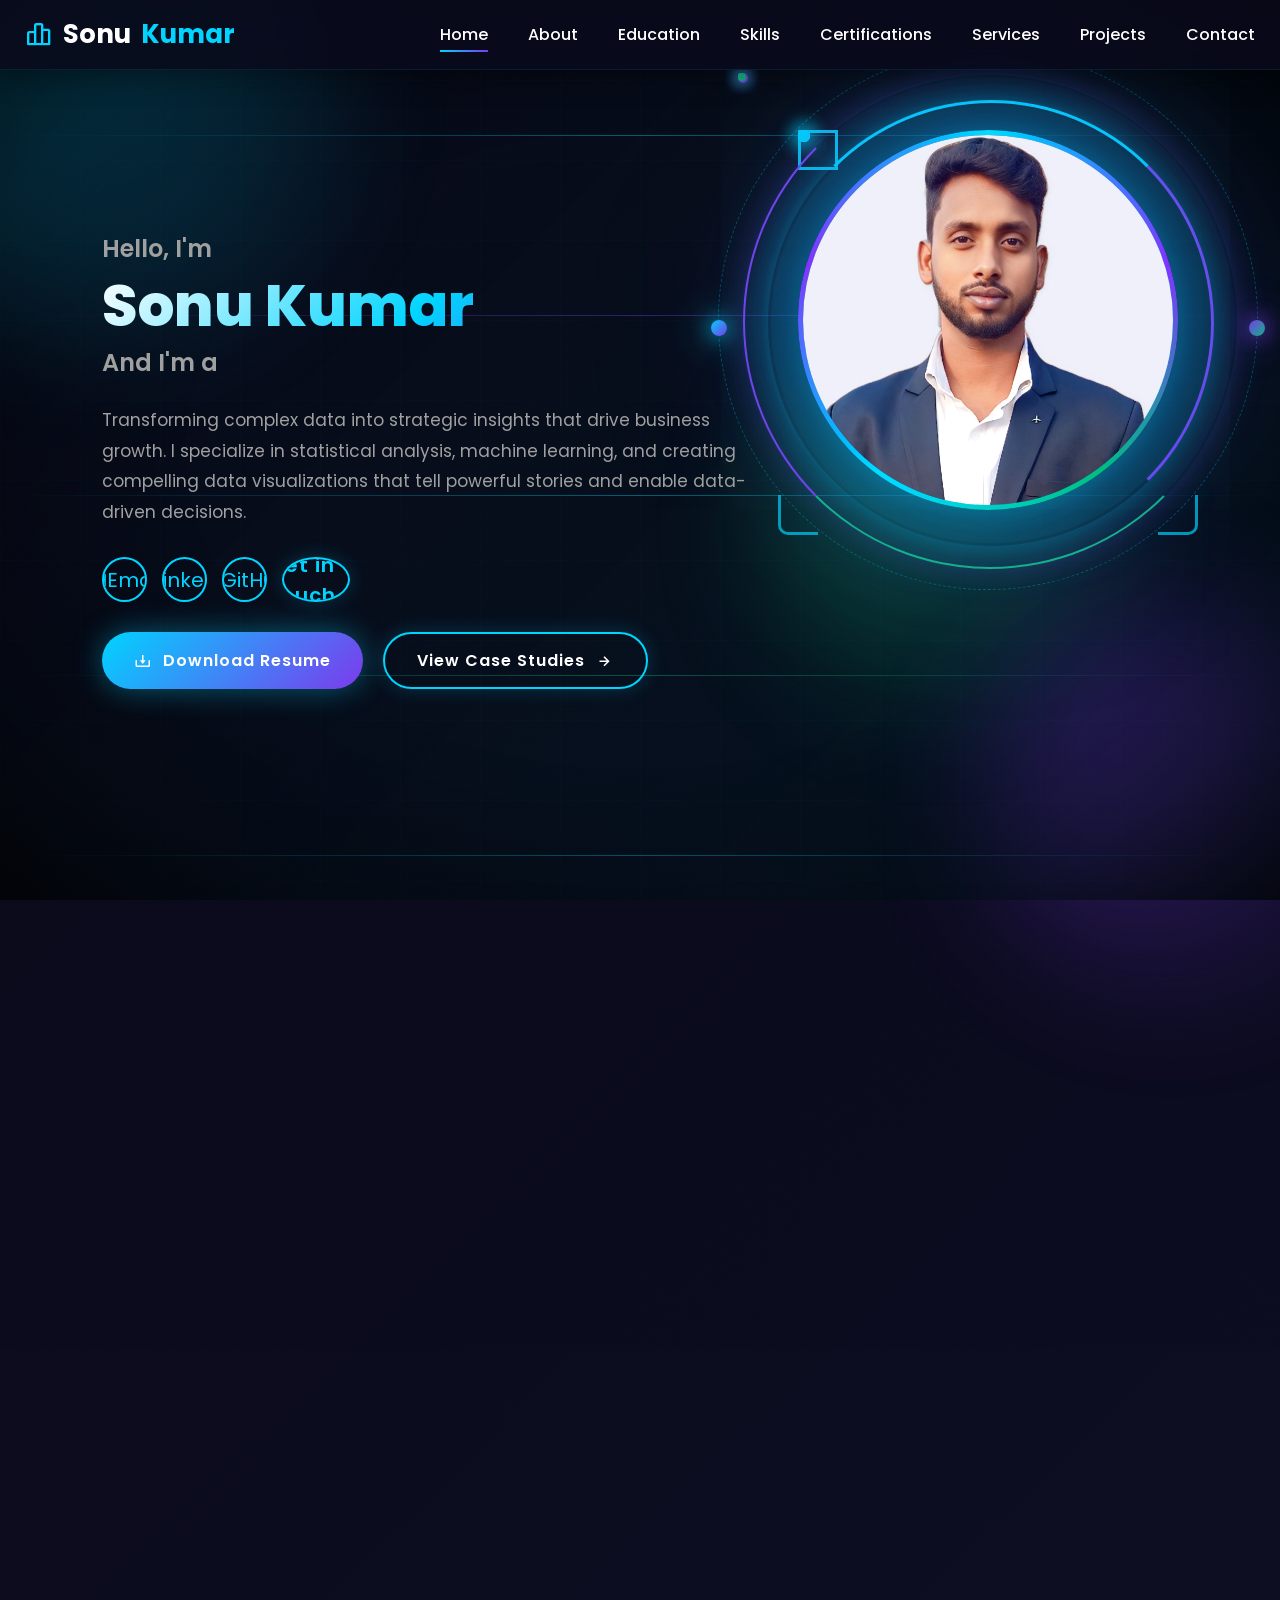
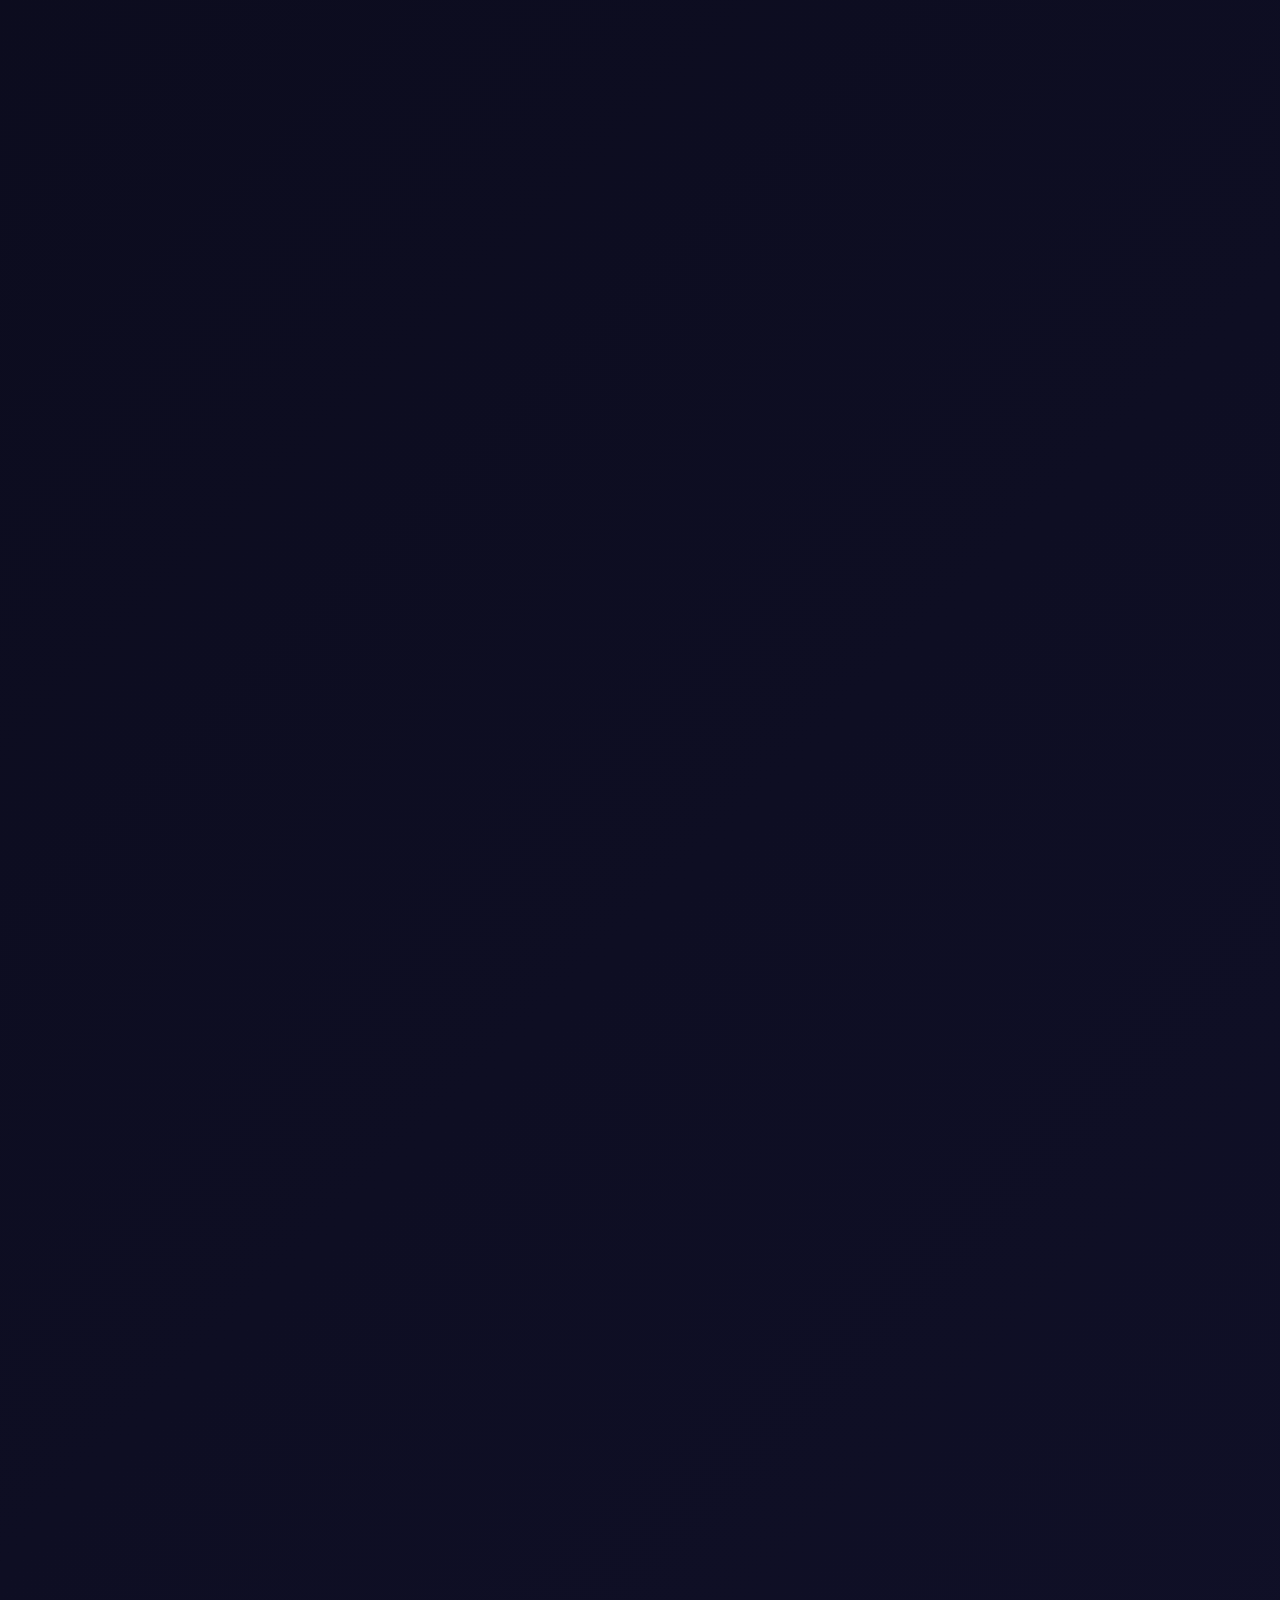
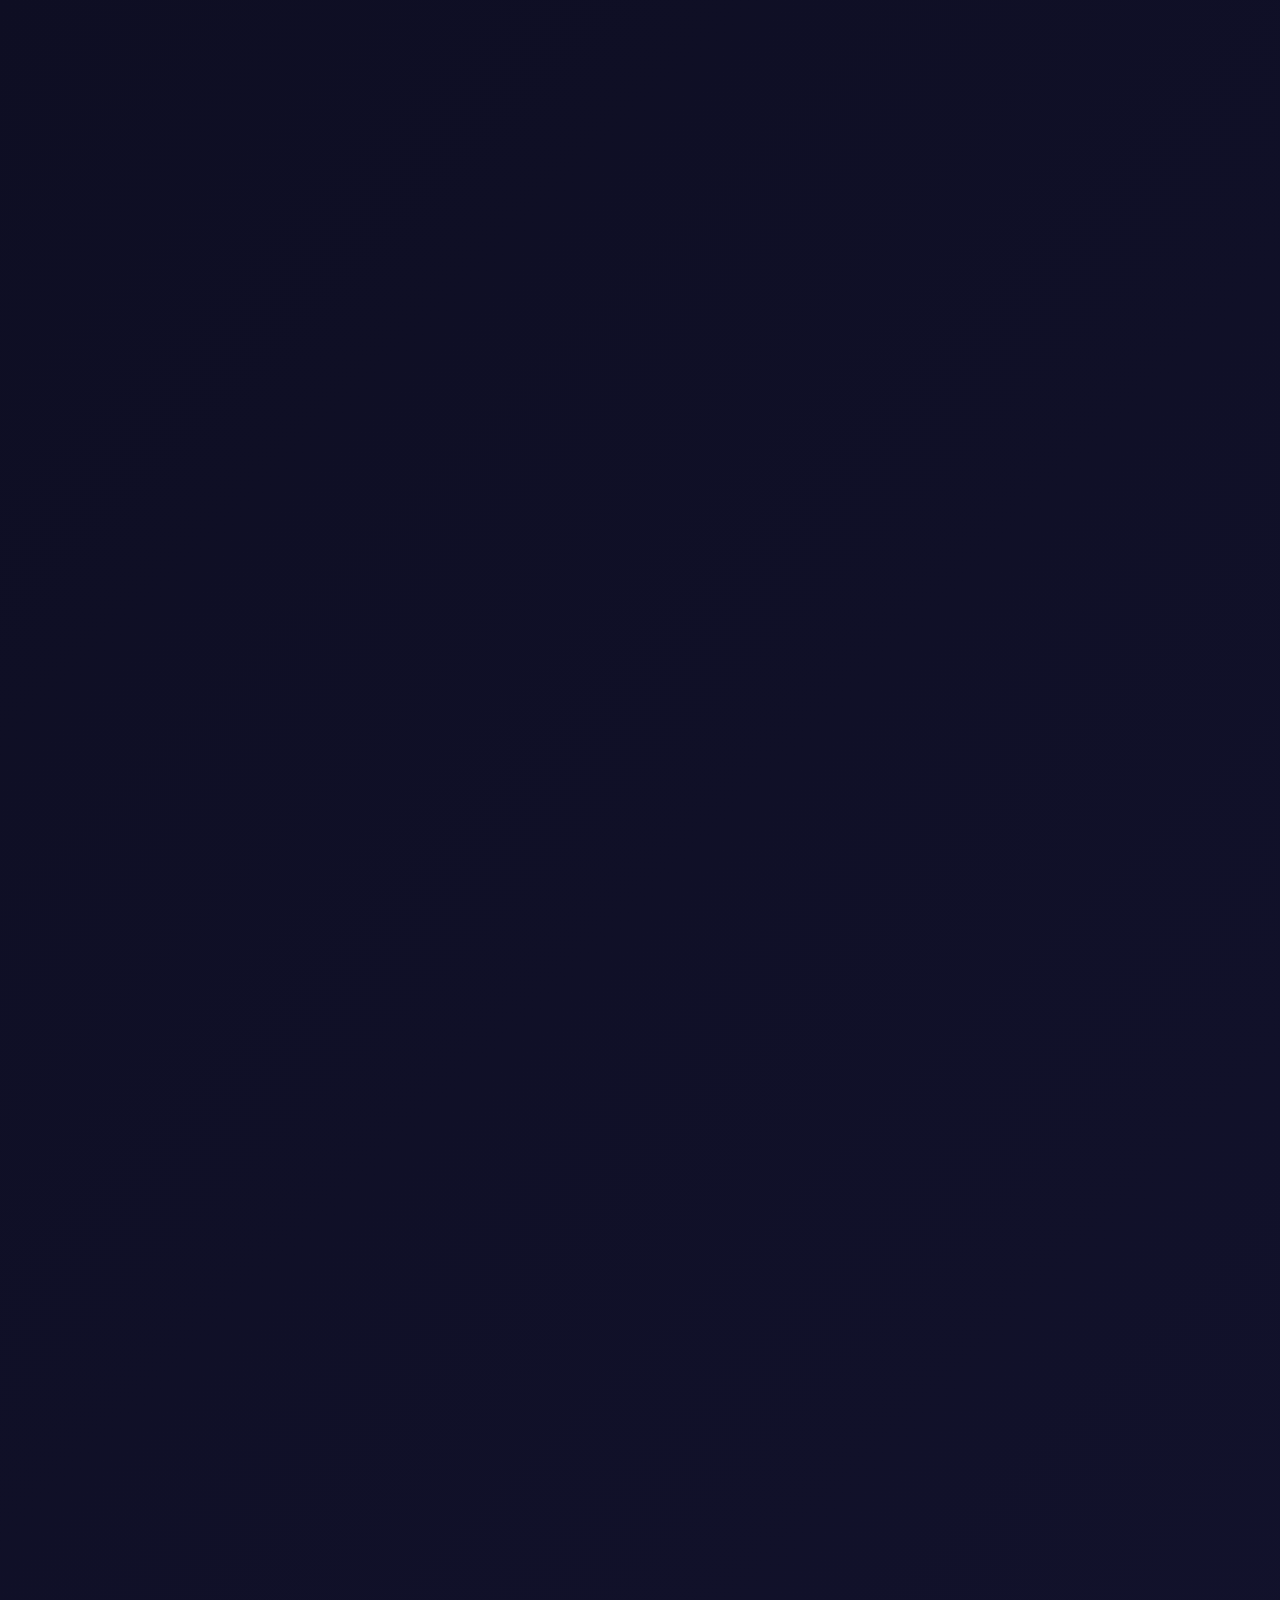
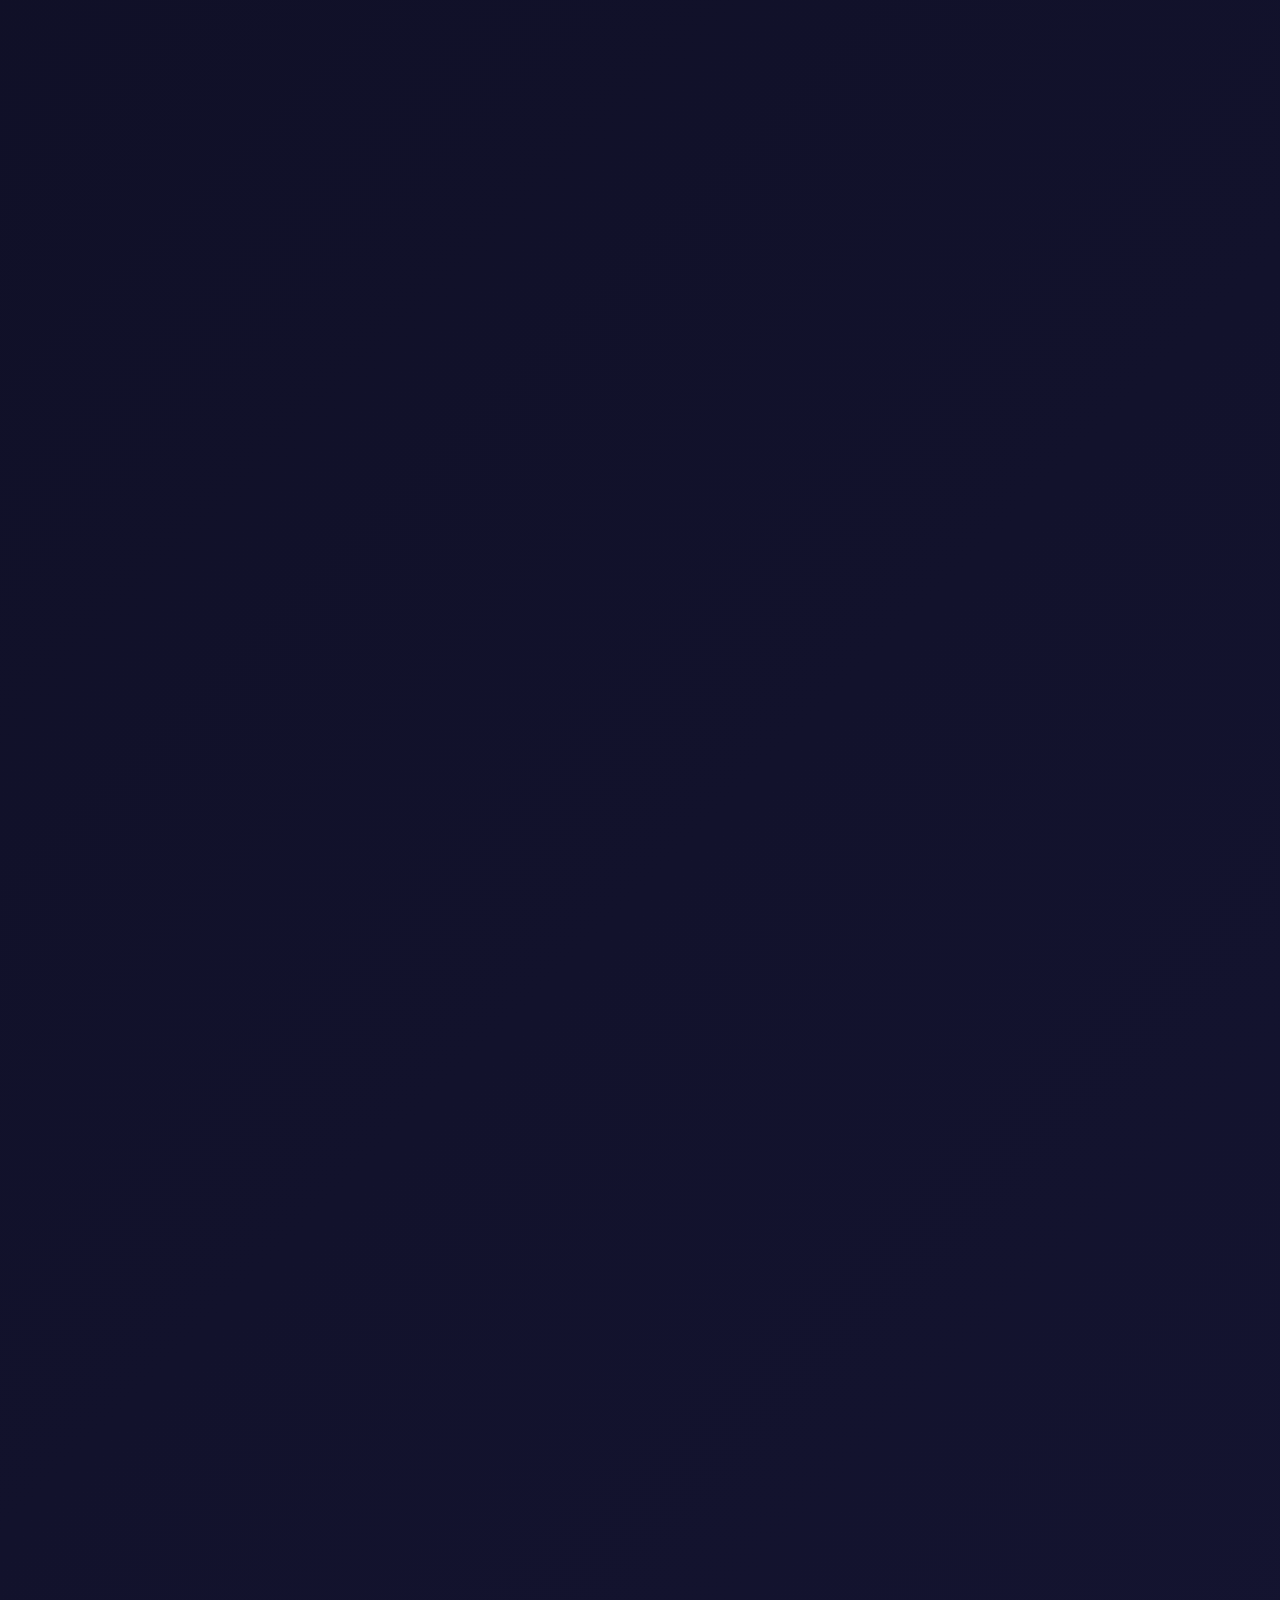
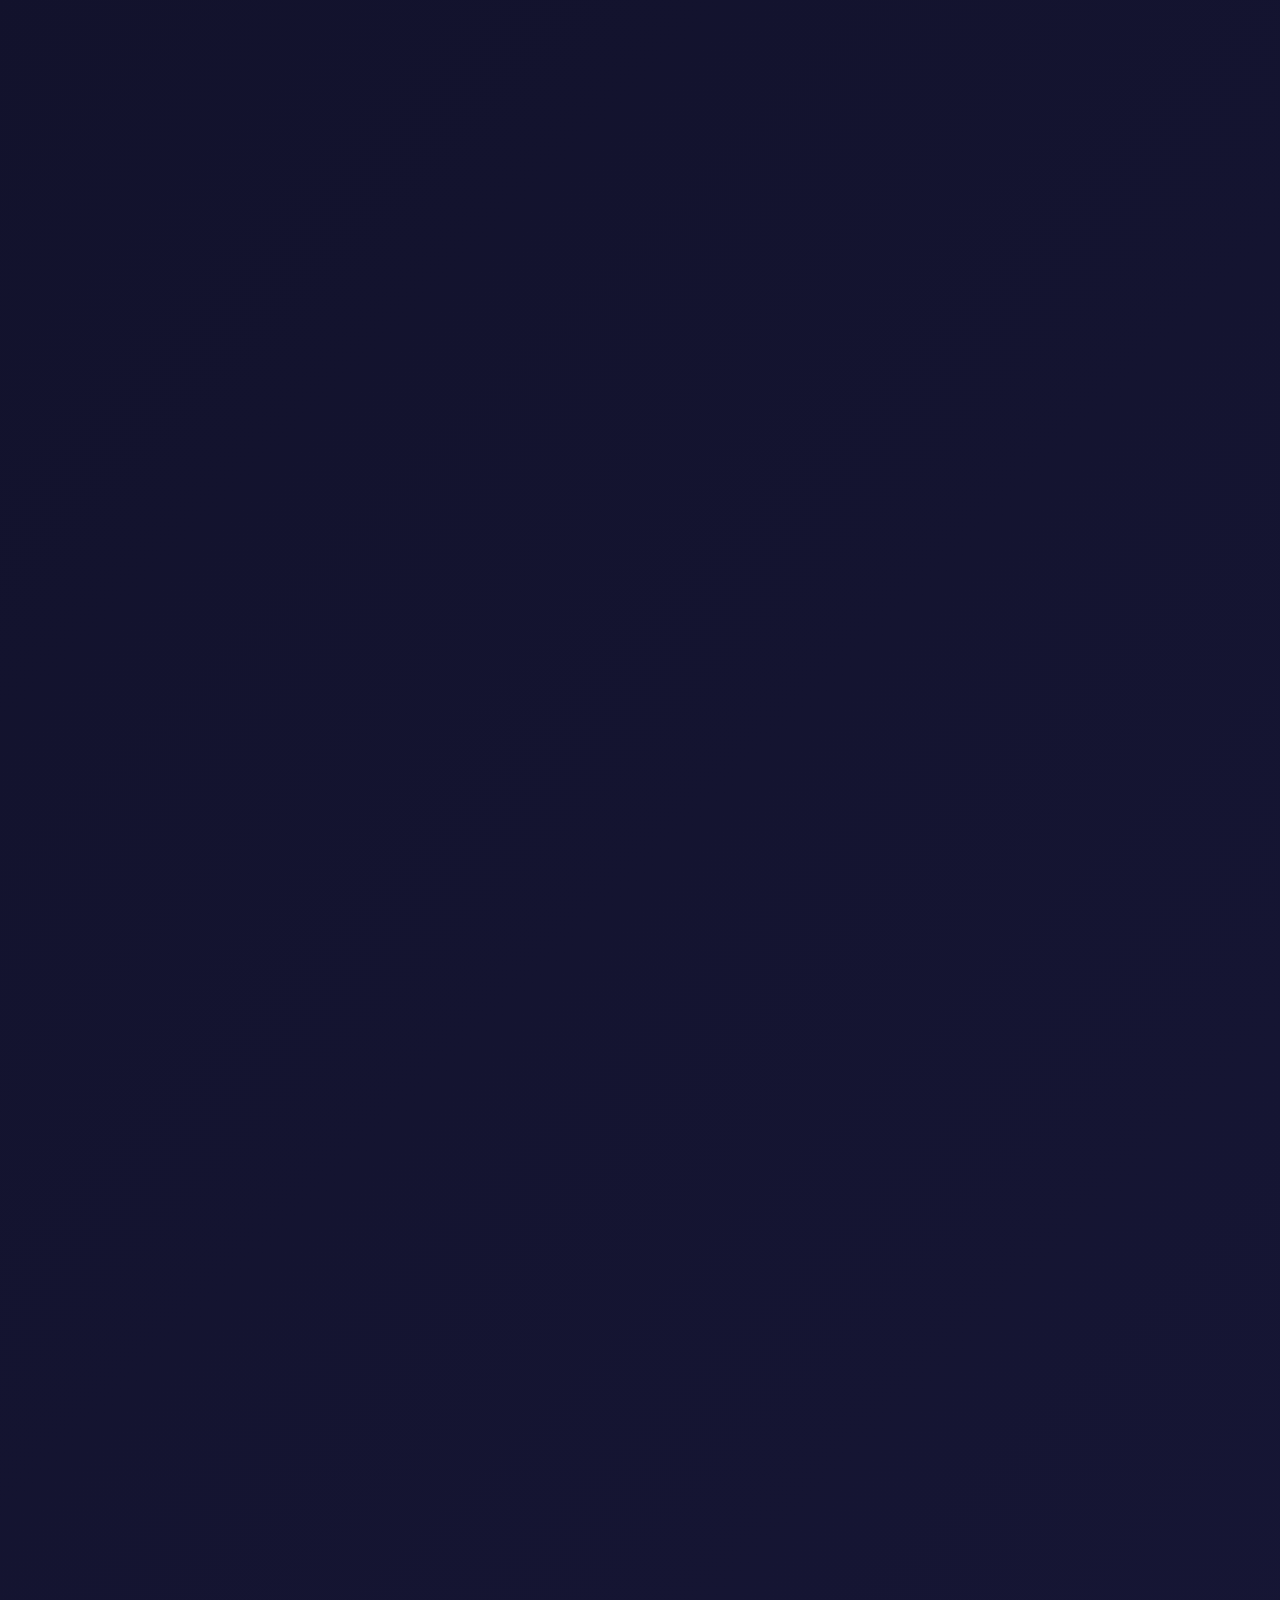
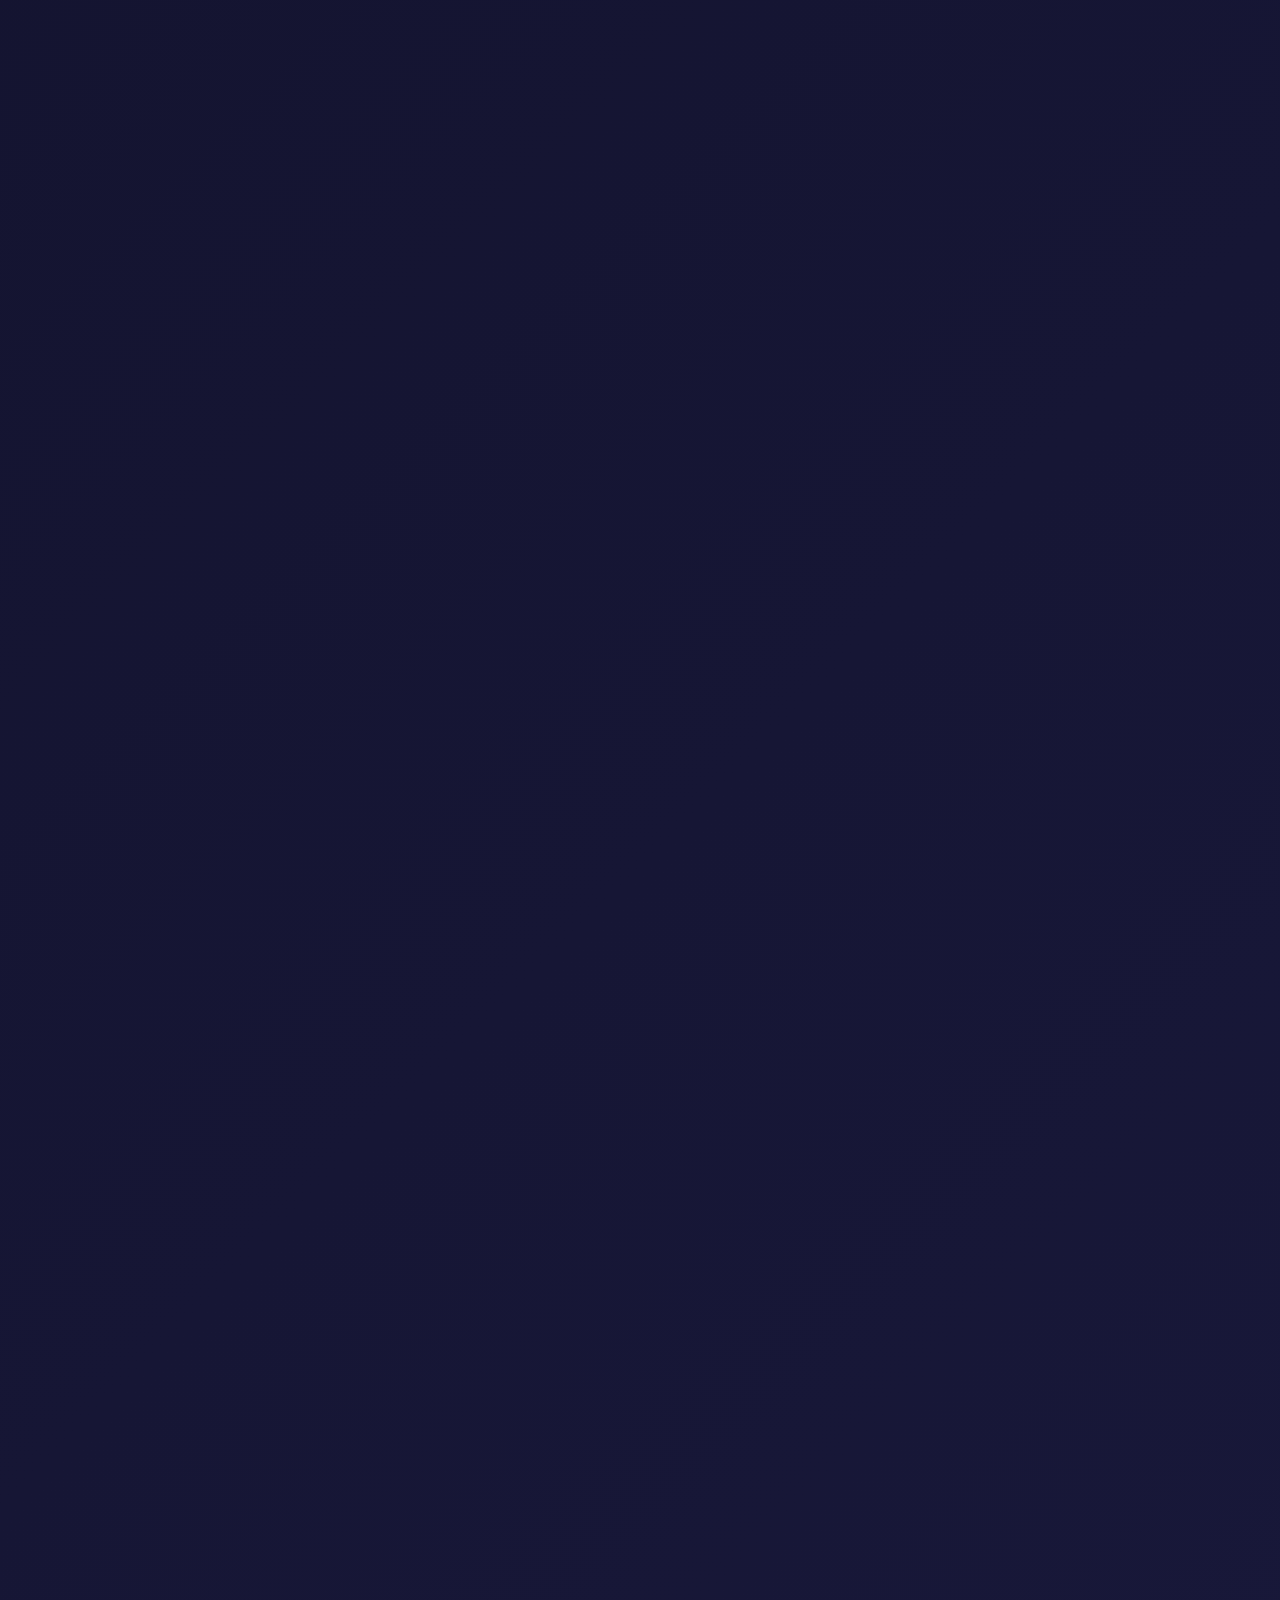
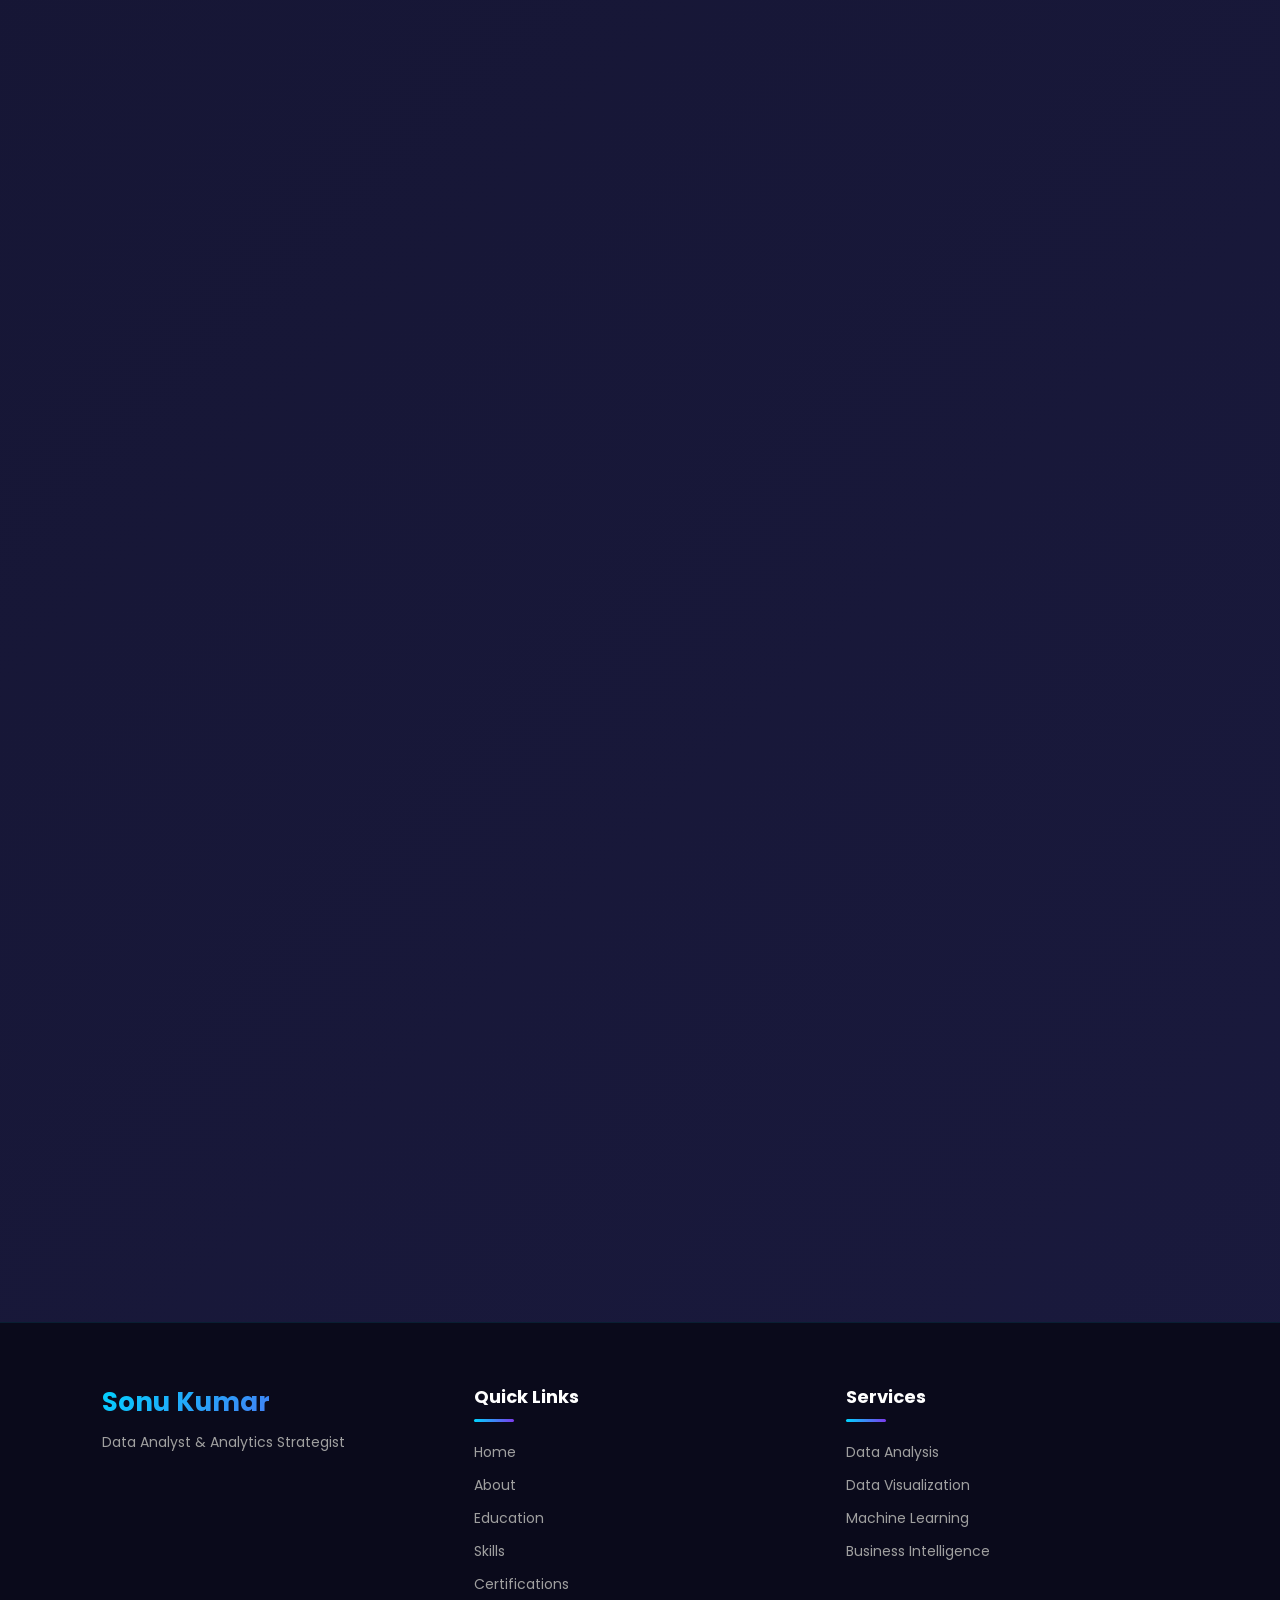
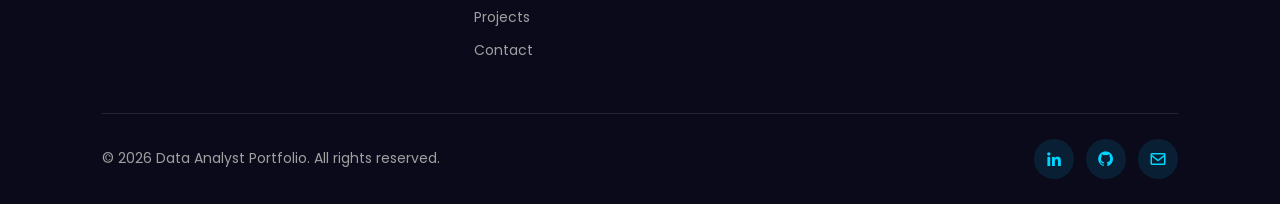
==== commit 11094997: "Update portfolio" ====
--- a/index.html
+++ b/index.html
@@ -90,6 +90,7 @@
             title="Email Me"
           >
             <i class="bx bx-envelope"></i>
+            <span>Email</span>
           </a>
           <a
             href="https://www.linkedin.com/in/sonu-kumar-k/"
@@ -98,6 +99,7 @@
             title="LinkedIn"
           >
             <i class="bx bxl-linkedin"></i>
+            <span>LinkedIn</span>
           </a>
           <a
             href="https://github.com/Sonukumar12jan"
@@ -106,10 +108,15 @@
             title="GitHub"
           >
             <i class="bx bxl-github"></i>
+            <span>GitHub</span>
           </a>
+          <a href="#contact" class="btn-box btn-outline">
+            <span>Get in Touch</span>
+            <i class="bx bx-right-arrow-alt"></i>
+          </a>
         </div>
         <div class="btn-container">
-          <a href="./My Resume.pdf" class="btn-box" download>
+          <a href="./resume.pdf" class="btn-box" download>
             <i class="bx bx-download"></i>
             <span>Download Resume</span>
           </a>
@@ -209,7 +216,7 @@
               <div class="education-icon">
                 <i class="bx bx-book-reader"></i>
               </div>
-              <span class="year">Aug 2024 - Present</span>
+              <span class="year">Aug 2024 - May 2026</span>
               <h3>Master's in computer application (MCA)</h3>
               <h4>Maharishi Markandeshwar(Deemed To Be University), Haryana</h4>
               <p>
@@ -219,7 +226,7 @@
               </p>
               <div class="grade">
                 <i class="bx bx-trophy"></i>
-                <span>CGPA: 7.92/10 (Ongoing)</span>
+                <span>CGPA: 7.92/10</span>
               </div>
             </div>
           </div>
@@ -463,24 +470,24 @@
               </div>
               <div class="skill" data-color="blue">
                 <img
-                  src="https://cdn.jsdelivr.net/gh/devicons/devicon/icons/docker/docker-original.svg"
-                  alt="Docker"
-                />
-                <span>Docker</span>
+                  src="https://cdn.jsdelivr.net/gh/devicons/devicon/icons/vscode/vscode-original.svg"
+                  alt="VS Code"
+                />
+                <span>VS Code</span>
               </div>
               <div class="skill" data-color="blue">
                 <img
-                  src="https://cdn.jsdelivr.net/gh/devicons/devicon/icons/googlecloud/googlecloud-original.svg"
-                  alt="BigQuery"
-                />
-                <span>BigQuery</span>
+                  src="https://cdn.jsdelivr.net/gh/devicons/devicon/icons/pycharm/pycharm-original.svg"
+                  alt="PyCharm"
+                />
+                <span>PyCharm</span>
               </div>
               <div class="skill" data-color="teal">
                 <img
-                  src="https://upload.wikimedia.org/wikipedia/commons/d/de/AirflowLogo.png"
-                  alt="Airflow"
-                />
-                <span>Airflow</span>
+                  src="https://upload.wikimedia.org/wikipedia/commons/9/91/Octicons-mark-github.svg"
+                  alt="Github"
+                />
+                <span>Github</span>
               </div>
               <div class="skill" data-color="yellow">
                 <img
@@ -501,24 +508,23 @@
         <h1 class="sub-title">My <span>Certifications</span></h1>
 
         <div class="certifications-grid">
-          <!-- Google Data Analytics -->
+          <!-- Python -->
           <div class="cert-card">
             <div class="cert-logo">
               <img
-                src="https://www.gstatic.com/images/branding/product/2x/googleg_48dp.png"
-                alt="Google"
+                src="https://upload.wikimedia.org/wikipedia/commons/c/c3/Python-logo-notext.svg"
+                alt="Python"
               />
             </div>
             <div class="cert-content">
-              <h3>Google Data Analytics Professional Certificate</h3>
-              <h4><i class="bx bxs-building"></i> Google</h4>
-              <p>
-                Comprehensive training in data analysis, SQL, R programming,
-                Tableau, and data visualization best practices.
+              <h3>Geeks for Geeks Python Certificate</h3>
+              <h4><i class="bx bxs-building"></i> Geeks for Geeks</h4>
+              <p>
+                python programming, data structures, algorithms, and problem-solving, with hands-on coding challenges and projects.
               </p>
               <div class="cert-meta">
                 <span class="cert-date"
-                  ><i class="bx bx-calendar"></i> Dec 2023</span
+                  ><i class="bx bx-calendar"></i> jan 2026 - feb 2026</span
                 >
                 <span class="cert-badge"
                   ><i class="bx bx-check-circle"></i> Verified</span
@@ -528,32 +534,33 @@
                 >
               </div>
               <div class="cert-skills">
-                <span>SQL</span>
-                <span>R</span>
-                <span>Tableau</span>
-                <span>Spreadsheets</span>
-              </div>
-            </div>
-          </div>
-
-          <!-- IBM Data Science -->
+                <span>NumPy</span>
+                <span>Pandas</span>
+                <span>Matplotlib</span>
+                <span>Seaborn</span>
+              </div>
+            </div>
+          </div>
+
+          <!-- Excel -->
           <div class="cert-card">
             <div class="cert-logo">
               <img
-                src="https://upload.wikimedia.org/wikipedia/commons/5/51/IBM_logo.svg"
-                alt="IBM"
+                src="./MS_Excel_logo.svg.png"
+                alt="Excel"
               />
             </div>
             <div class="cert-content">
-              <h3>IBM Data Science Professional Certificate</h3>
-              <h4><i class="bx bxs-building"></i> IBM via Coursera</h4>
-              <p>
-                Mastery in Python, machine learning, data visualization, and
-                building data science projects from scratch.
+              <h3>Microsoft Excel Professional Certificate</h3>
+              <h4><i class="bx bxs-building"></i> Skill Course</h4>
+              <p>
+                Advanced Excel skills including pivot tables, VLOOKUP, macros,
+                and data analysis techniques for business intelligence and
+                reporting.
               </p>
               <div class="cert-meta">
                 <span class="cert-date"
-                  ><i class="bx bx-calendar"></i> Oct 2023</span
+                  ><i class="bx bx-calendar"></i> Aug 2026</span
                 >
                 <span class="cert-badge"
                   ><i class="bx bx-check-circle"></i> Verified</span
@@ -563,10 +570,10 @@
                 >
               </div>
               <div class="cert-skills">
-                <span>Python</span>
-                <span>Machine Learning</span>
-                <span>SQL</span>
-                <span>Data Viz</span>
+                <span>Pivot Tables</span>
+                <span>VLOOKUP</span>
+                <span>Macros</span>
+                <span>Data Analysis</span>
               </div>
             </div>
           </div>
@@ -581,14 +588,14 @@
             </div>
             <div class="cert-content">
               <h3>Microsoft Power BI Data Analyst Associate</h3>
-              <h4><i class="bx bxs-building"></i> Microsoft</h4>
+              <h4><i class="bx bxs-building"></i> Skill Course</h4>
               <p>
                 Expert-level certification in creating dashboards, DAX formulas,
                 data modeling, and Power BI service.
               </p>
               <div class="cert-meta">
                 <span class="cert-date"
-                  ><i class="bx bx-calendar"></i> Aug 2023</span
+                  ><i class="bx bx-calendar"></i> Aug 2026</span
                 >
                 <span class="cert-badge"
                   ><i class="bx bx-check-circle"></i> Verified</span
@@ -606,41 +613,7 @@
             </div>
           </div>
 
-          <!-- AWS Data Analytics -->
-          <div class="cert-card">
-            <div class="cert-logo">
-              <img
-                src="https://upload.wikimedia.org/wikipedia/commons/9/93/Amazon_Web_Services_Logo.svg"
-                alt="AWS"
-              />
-            </div>
-            <div class="cert-content">
-              <h3>AWS Certified Data Analytics - Specialty</h3>
-              <h4><i class="bx bxs-building"></i> Amazon Web Services</h4>
-              <p>
-                Advanced cloud analytics including Redshift, Athena, Glue, and
-                building scalable data pipelines on AWS.
-              </p>
-              <div class="cert-meta">
-                <span class="cert-date"
-                  ><i class="bx bx-calendar"></i> Jun 2023</span
-                >
-                <span class="cert-badge"
-                  ><i class="bx bx-check-circle"></i> Verified</span
-                >
-                <a href="#" class="cert-link"
-                  ><i class="bx bx-link-external"></i> View</a
-                >
-              </div>
-              <div class="cert-skills">
-                <span>AWS</span>
-                <span>Redshift</span>
-                <span>S3</span>
-                <span>Glue</span>
-              </div>
-            </div>
-          </div>
-
+          
           <!-- Tableau Desktop Specialist -->
           <div class="cert-card">
             <div class="cert-logo">
@@ -658,7 +631,7 @@
               </p>
               <div class="cert-meta">
                 <span class="cert-date"
-                  ><i class="bx bx-calendar"></i> Mar 2023</span
+                  ><i class="bx bx-calendar"></i> Mar 2026</span
                 >
                 <span class="cert-badge"
                   ><i class="bx bx-check-circle"></i> Verified</span
@@ -676,24 +649,24 @@
             </div>
           </div>
 
-          <!-- TensorFlow Developer -->
+          <!-- SQL -->
           <div class="cert-card">
             <div class="cert-logo">
               <img
-                src="https://cdn.jsdelivr.net/gh/devicons/devicon/icons/tensorflow/tensorflow-original.svg"
-                alt="TensorFlow"
+                src="https://cdn.jsdelivr.net/gh/devicons/devicon/icons/mysql/mysql-original.svg"
+                alt="SQL"
               />
             </div>
             <div class="cert-content">
-              <h3>TensorFlow Developer Certificate</h3>
-              <h4><i class="bx bxs-building"></i> Google / TensorFlow</h4>
-              <p>
-                Building and training neural networks, CNNs, RNNs, and deploying
-                ML models using TensorFlow framework.
+              <h3>SQL Developer Certificate</h3>
+              <h4><i class="bx bxs-building"></i> Skill Course</h4>
+              <p>
+                Advanced SQL skills including database design, query optimization, and
+                data manipulation for efficient data management.
               </p>
               <div class="cert-meta">
                 <span class="cert-date"
-                  ><i class="bx bx-calendar"></i> Jan 2023</span
+                  ><i class="bx bx-calendar"></i> Jun 2026</span
                 >
                 <span class="cert-badge"
                   ><i class="bx bx-check-circle"></i> Verified</span
@@ -703,10 +676,45 @@
                 >
               </div>
               <div class="cert-skills">
+                <span>SQL</span>
+                <span>Query Optimization</span>
+                <span>Database Design</span>
+                <span>Data Manipulation</span>
+              </div>
+            </div>
+          </div>
+
+          <!-- Artificial Intelligence -->
+          <div class="cert-card">
+            <div class="cert-logo">
+              <img
+                src="./AI.jpg"
+                alt="Artificial Intelligence"
+              />
+            </div>
+            <div class="cert-content">
+              <h3>Artificial Intelligence Certificate</h3>
+              <h4><i class="bx bxs-building"></i> Sunya Ai</h4>
+              <p>
+                Comprehensive understanding of AI concepts, neural networks,
+                and deep learning techniques.
+              </p>
+              <div class="cert-meta">
+                <span class="cert-date"
+                  ><i class="bx bx-calendar"></i> OCt 2026</span
+                >
+                <span class="cert-badge"
+                  ><i class="bx bx-check-circle"></i> Verified</span
+                >
+                <a href="#" class="cert-link"
+                  ><i class="bx bx-link-external"></i> View</a
+                >
+              </div>
+              <div class="cert-skills">
                 <span>TensorFlow</span>
+                <span>Keras</span>
+                <span>Neural Networks</span>
                 <span>Deep Learning</span>
-                <span>CNN</span>
-                <span>NLP</span>
               </div>
             </div>
           </div>
@@ -801,7 +809,7 @@
                     <i class="bx bx-link-external"></i>
                   </a>
                   <a
-                    href="https://github.com"
+                    href="https://github.com/Sonukumar12jan/Data-Analyst-Projects/tree/main/Sales%20Data%20Analysis%20and%20Reporting%20for%20a%20Retail%20Chain"
                     class="project-link"
                     title="View Code"
                   >
@@ -812,12 +820,14 @@
             </div>
             <div class="project-content">
               <h3>
-                <i class="bx bx-trending-up"></i> Sales Analytics Dashboard
+                <i class="bx bx-trending-up"></i> Sales Data Analysis and Reporting for a Retail Chain
               </h3>
               <p>
-                Interactive Power BI dashboard analyzing $80M+ in sales data
-                with real-time KPIs, forecasting models achieving 96% accuracy,
-                and automated alerts for key metrics.
+                Developed a comprehensive sales analytics and reporting for a Retail chain
+                in Power BI, integrating data from multiple sources. The
+                data provided real-time insights into sales performance,
+                inventory levels, and customer behavior, enabling data-driven
+                decision-making and increasing sales.
               </p>
               <div class="project-tech">
                 <span>Power BI</span>
@@ -833,7 +843,7 @@
             <div class="project-img">
               <img
                 src="https://images.unsplash.com/photo-1460925895917-afdab827c52f?w=600&h=400&fit=crop"
-                alt="Customer Churn Prediction"
+                alt="Customer Segmentation Visualization & Advanced Analysis"
               />
               <div class="project-overlay">
                 <div class="project-links">
@@ -841,7 +851,7 @@
                     <i class="bx bx-link-external"></i>
                   </a>
                   <a
-                    href="https://github.com"
+                    href="https://github.com/Sonukumar12jan/Data-Analyst-Projects/tree/main/Customer%20Segmentation%20Visualization%20%26%20Advanced%20Analysis"
                     class="project-link"
                     title="View Code"
                   >
@@ -852,17 +862,18 @@
             </div>
             <div class="project-content">
               <h3>
-                <i class="bx bx-user-minus"></i> Customer Churn Prediction
+                <i class="bx bx-user-minus"></i> Customer Segmentation Visualization & Advanced Analysis
               </h3>
               <p>
-                ML pipeline predicting customer churn with 94% accuracy using
-                XGBoost and feature engineering. Reduced churn by 28% through
-                targeted retention campaigns.
+                Implemented a customer segmentation and churn prediction model
+                using Python and libraries, achieving 85% accuracy. Developed
+                interactive visualizations in jupyter to identify high-risk
+                customers and optimize retention strategies.
               </p>
               <div class="project-tech">
                 <span>Python</span>
-                <span>XGBoost</span>
-                <span>Scikit-learn</span>
+                <span>Jupyter</span>
+                <span>Matplotlib</span>
                 <span>Pandas</span>
               </div>
             </div>
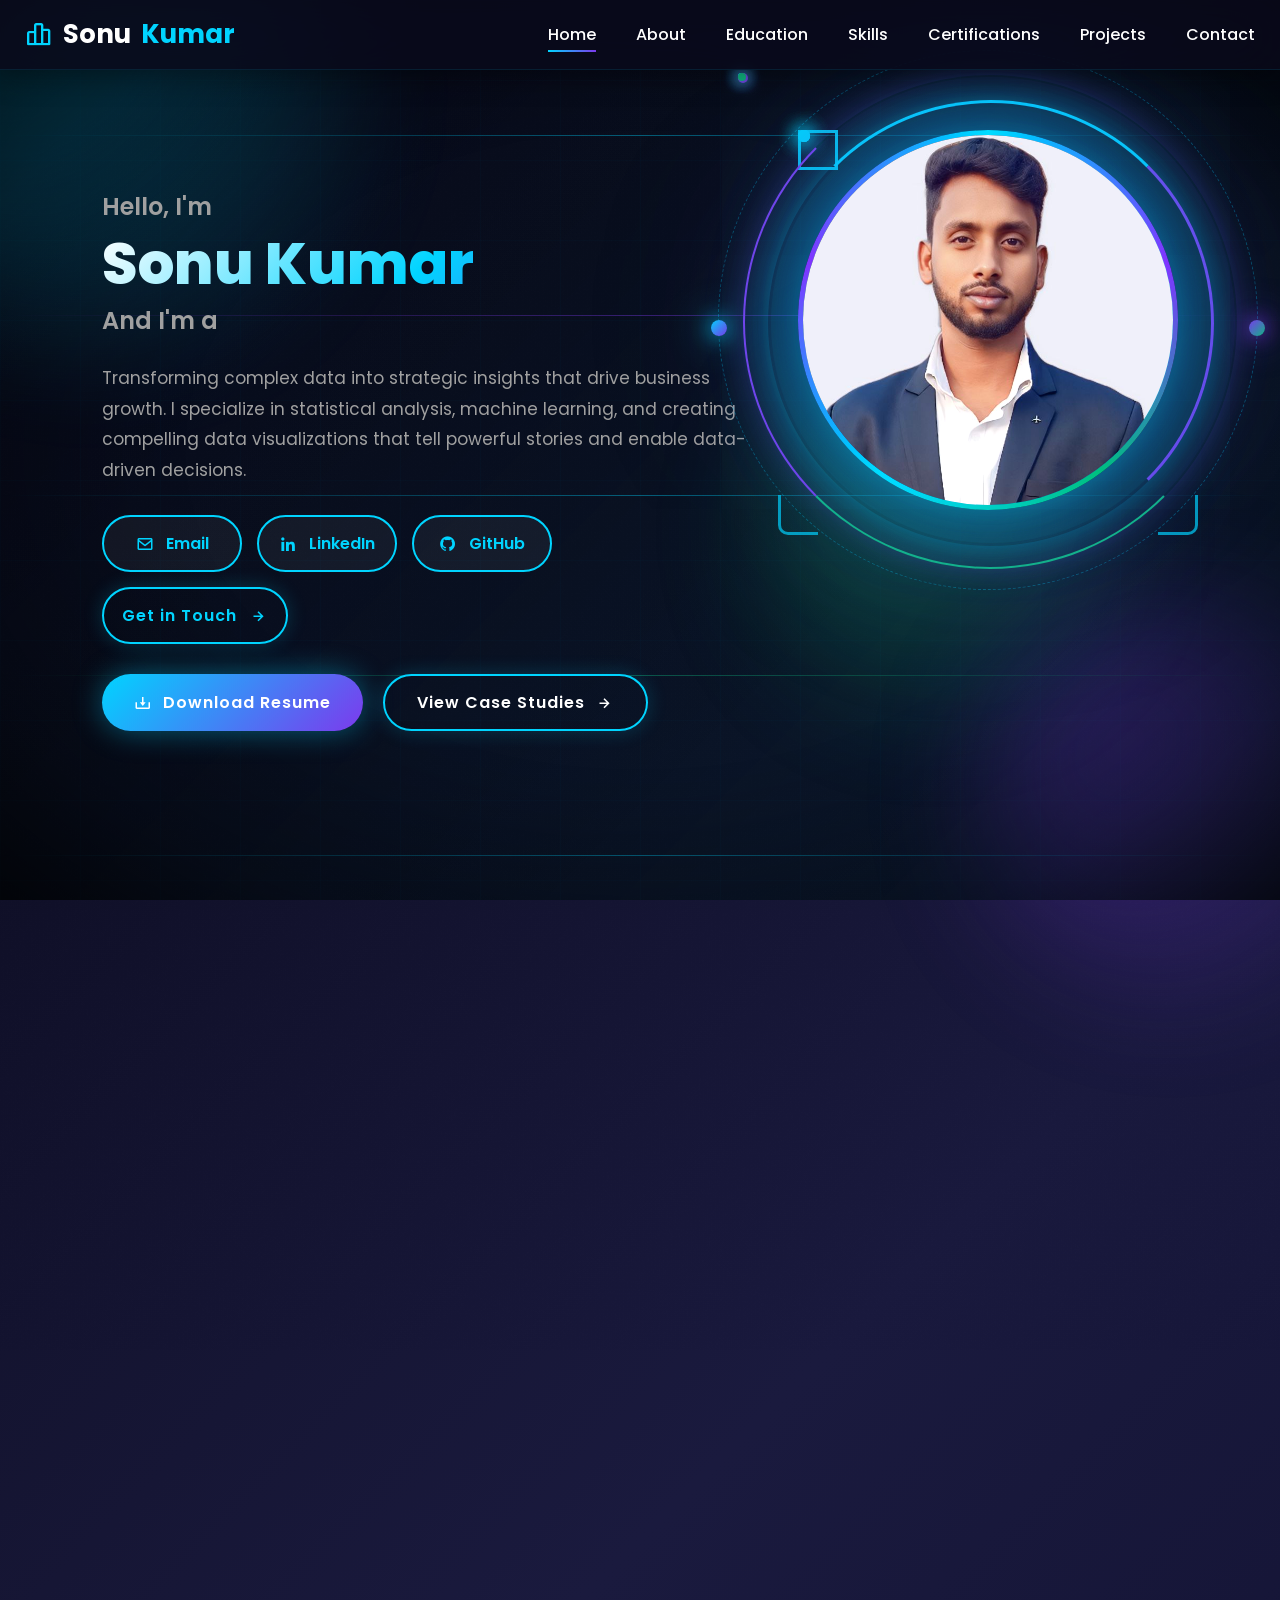
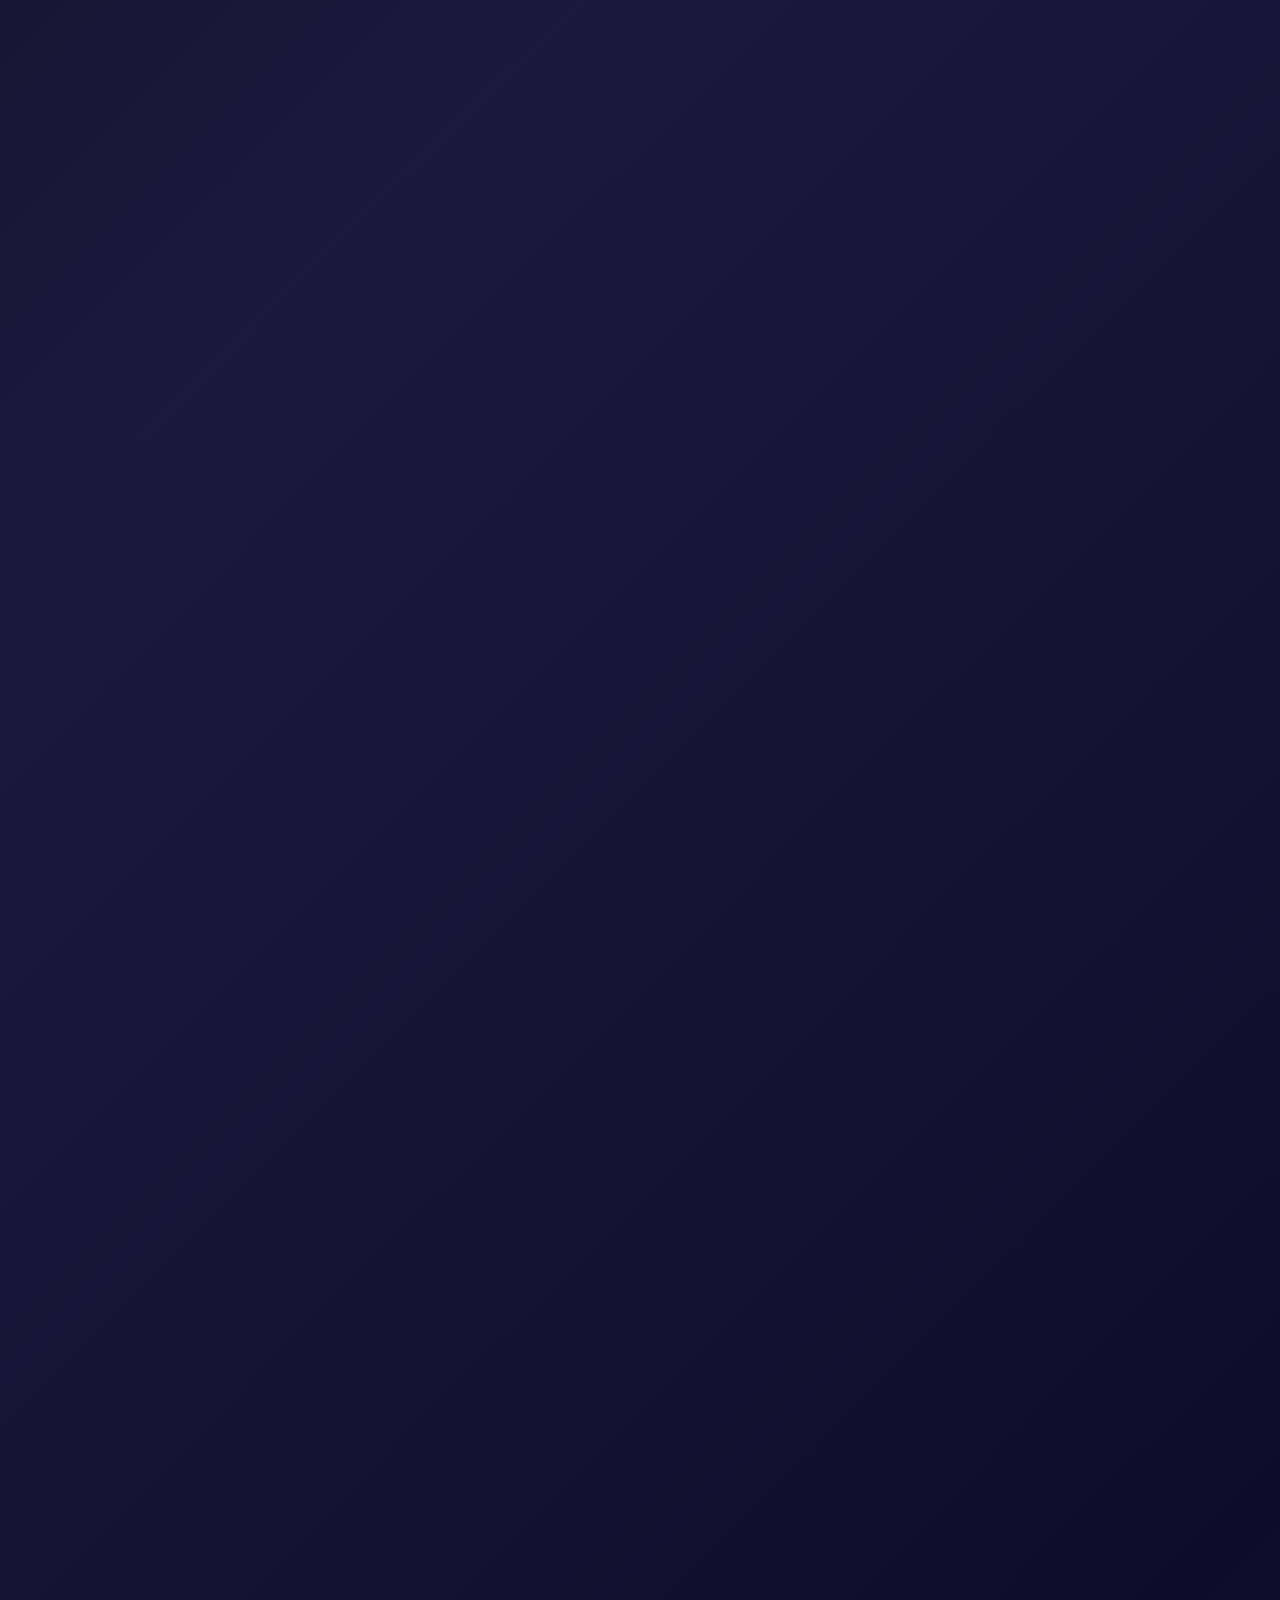
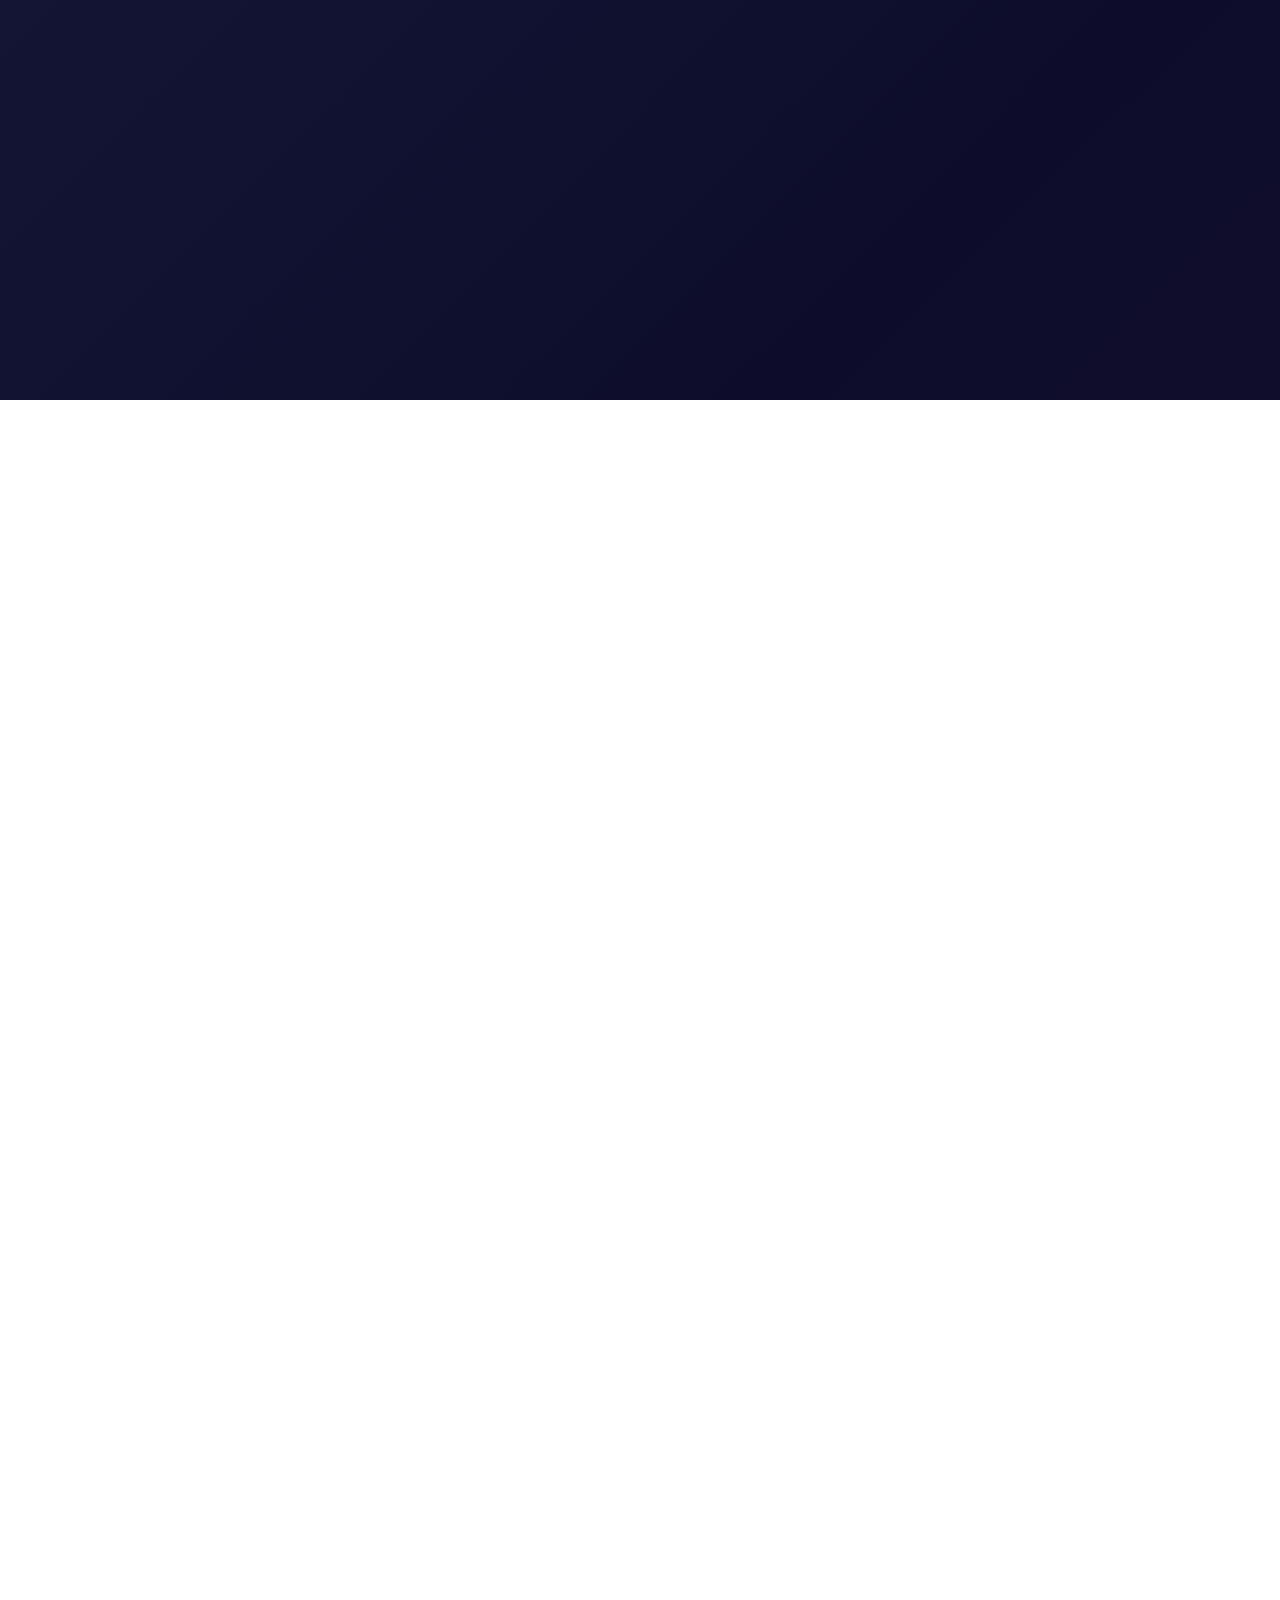
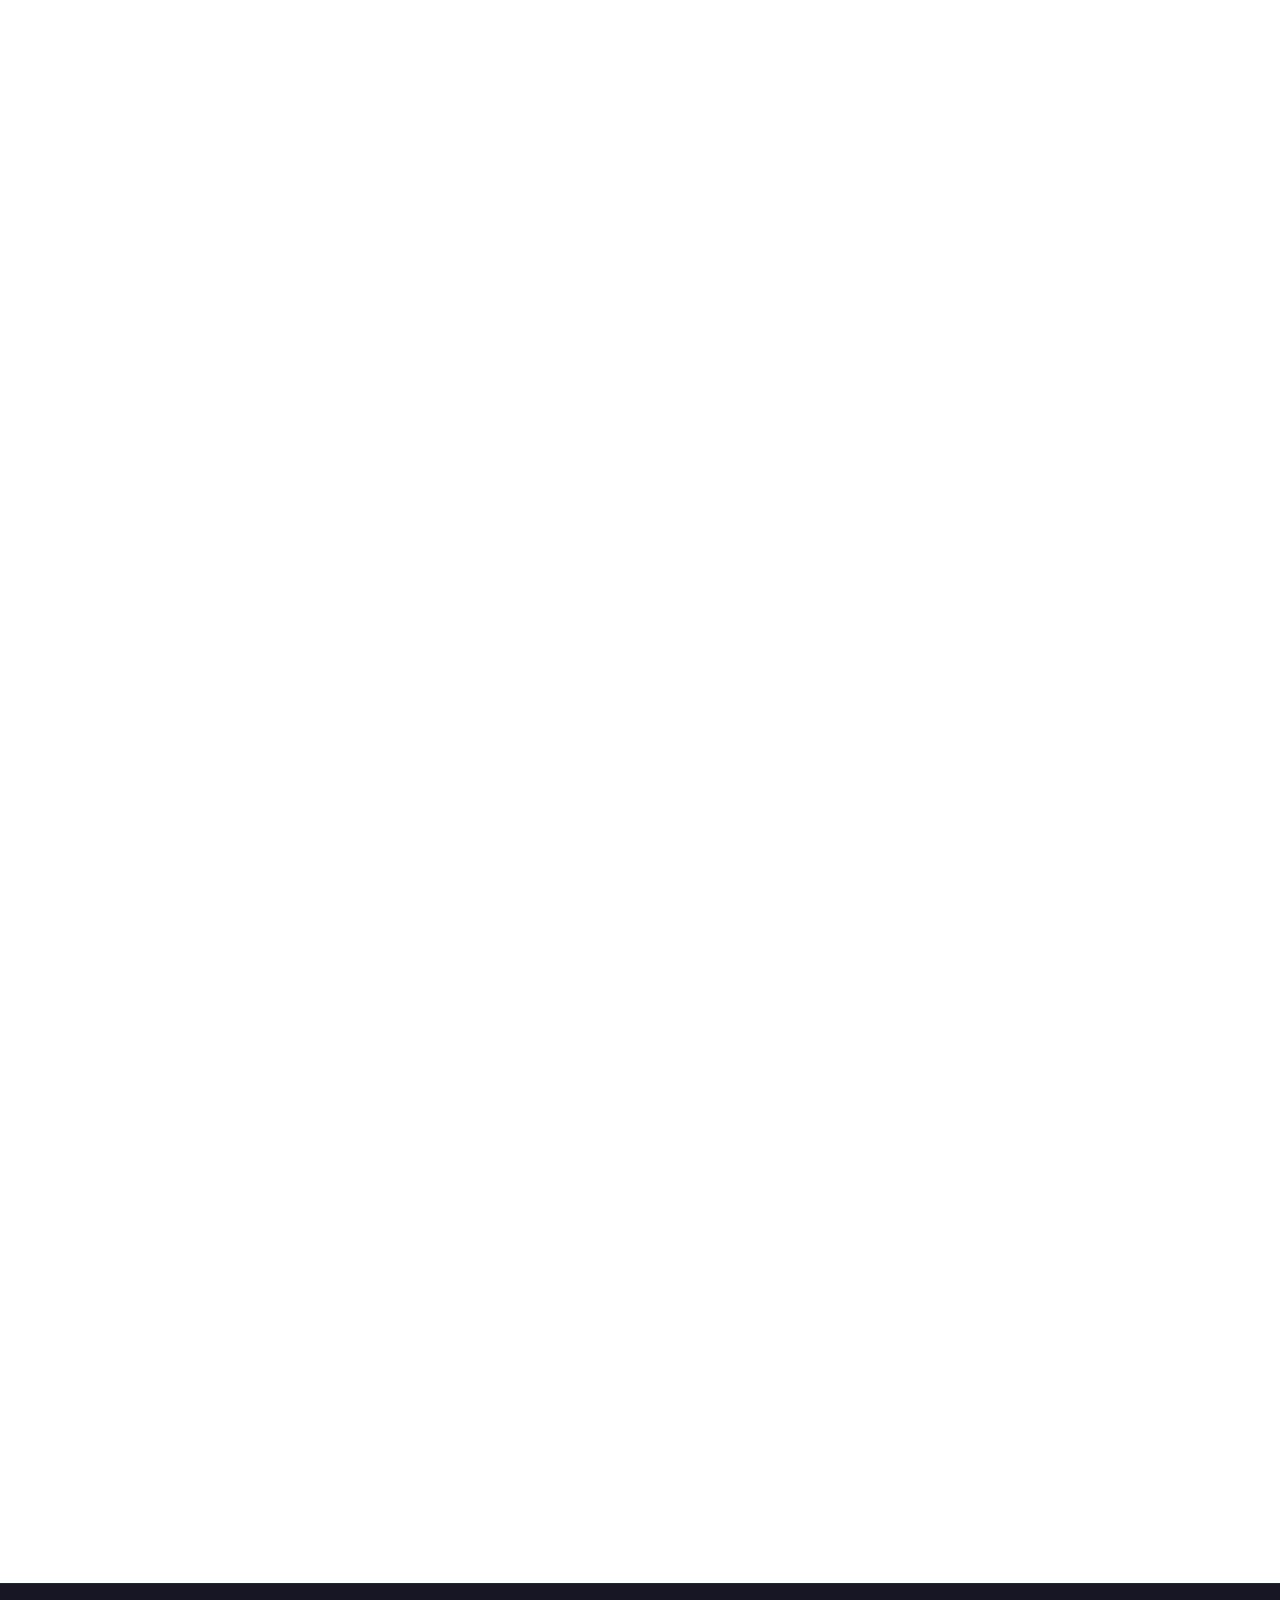
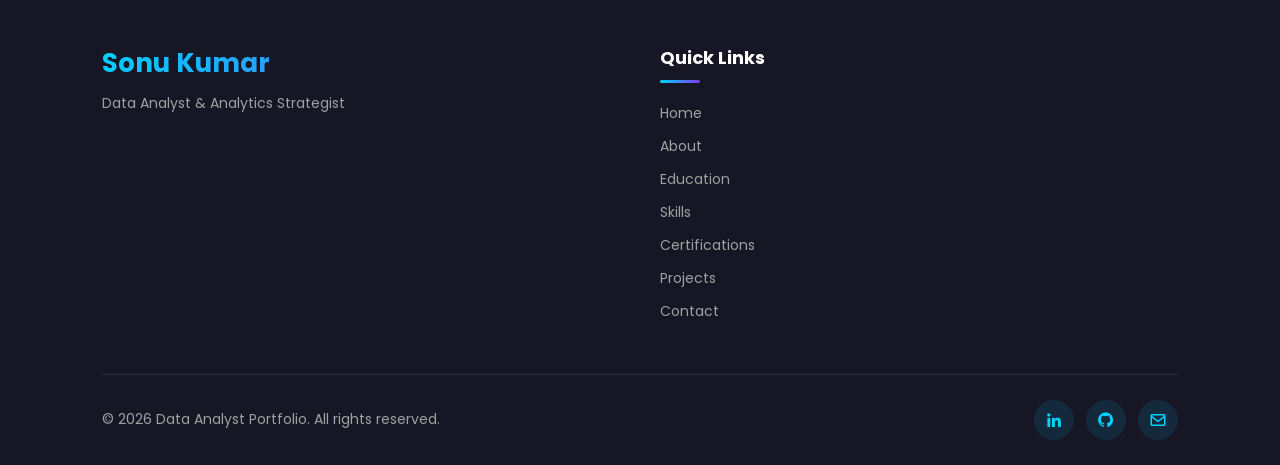
==== commit b58c2e32: "remove the my service section" ====
--- a/index.html
+++ b/index.html
@@ -63,8 +63,7 @@
         <a href="#education" style="--i: 3">Education</a>
         <a href="#skills" style="--i: 4">Skills</a>
         <a href="#certifications" style="--i: 5">Certifications</a>
-        <a href="#services" style="--i: 6">Services</a>
-        <a href="#projects" style="--i: 7">Projects</a>
+        <a href="#projects" style="--i: 6">Projects</a>
         <a href="#contact" style="--i: 8">Contact</a>
       </nav>
 
@@ -195,10 +194,7 @@
               analyzing data, you'll find me exploring new ML algorithms or
               mentoring aspiring data professionals.
             </p>
-            <a href="#services" class="btn-box">
-              <span>My Services</span>
-              <i class="bx bx-right-arrow-alt"></i>
-            </a>
+            
           </div>
         </div>
       </div>
@@ -722,74 +718,7 @@
       </div>
     </section>
 
-    <!-- Services Section -->
-    <section class="services reveal fade-bottom" id="services">
-      <div class="container">
-        <h1 class="sub-title">My <span>Services</span></h1>
-        <div class="service-list">
-          <div>
-            <i class="bx bx-line-chart"></i>
-            <h2>Data Analysis</h2>
-            <p>
-              Comprehensive exploratory data analysis, statistical testing, and
-              trend identification to extract meaningful insights from complex
-              datasets and guide strategic business decisions.
-            </p>
-            <a href="#" class="read">Learn More</a>
-          </div>
-          <div>
-            <i class="bx bx-pie-chart-alt-2"></i>
-            <h2>Data Visualization</h2>
-            <p>
-              Creating stunning interactive dashboards and reports using
-              Tableau, Power BI, and Python libraries to transform complex data
-              into clear, compelling visual narratives.
-            </p>
-            <a href="#" class="read-more">Learn More</a>
-          </div>
-          <div>
-            <i class="bx bx-brain"></i>
-            <h2>Machine Learning</h2>
-            <p>
-              Building predictive models for forecasting, classification, and
-              clustering using scikit-learn, TensorFlow, and XGBoost to automate
-              decisions and improve business outcomes.
-            </p>
-            <a href="#" class="read">Learn More</a>
-          </div>
-          <div>
-            <i class="bx bx-trending-up"></i>
-            <h2>Business Intelligence</h2>
-            <p>
-              Designing end-to-end BI solutions with real-time KPI tracking,
-              automated reporting, and data pipelines that keep stakeholders
-              informed and aligned with business goals.
-            </p>
-            <a href="#" class="read-more">Learn More</a>
-          </div>
-          <div>
-            <i class="bx bx-target-lock"></i>
-            <h2>Customer Analytics</h2>
-            <p>
-              Deep customer segmentation, lifetime value analysis, churn
-              prediction, and journey mapping to help businesses understand and
-              retain their most valuable customers.
-            </p>
-            <a href="#" class="read">Learn More</a>
-          </div>
-          <div>
-            <i class="bx bx-cog"></i>
-            <h2>Process Automation</h2>
-            <p>
-              Automating data pipelines, ETL workflows, and reporting systems
-              using Python, SQL, and cloud platforms to save time, reduce
-              errors, and improve operational efficiency.
-            </p>
-            <a href="#" class="read-more">Learn More</a>
-          </div>
-        </div>
-      </div>
-    </section>
+    
 
     <!-- Projects Section -->
     <section class="projects reveal fade-bottom" id="projects">
@@ -1204,15 +1133,7 @@
           </ul>
         </div>
 
-        <div class="footer-services">
-          <h3>Services</h3>
-          <ul>
-            <li>Data Analysis</li>
-            <li>Data Visualization</li>
-            <li>Machine Learning</li>
-            <li>Business Intelligence</li>
-          </ul>
-        </div>
+        
       </div>
 
       <div class="footer-bottom">
--- a/style.css
+++ b/style.css
@@ -1,6 +1,6 @@
 @import url("https://fonts.googleapis.com/css2?family=Poppins:wght@300;400;500;600;700;800;900&display=swap");
-
-* {
+*
+{
   margin: 0;
   padding: 0;
   box-sizing: border-box;
@@ -10,7 +10,6 @@
   scroll-behavior: smooth;
   font-family: "Poppins", sans-serif;
 }
-
 :root {
   --bg-color: #0a0a1a;
   --primary-color: #00d4ff;
@@ -19,12 +18,10 @@
   --text-color: #ffffff;
   --text-muted: #a0a0a0;
 }
-
 html {
   font-size: 62.5%;
   color: var(--text-color);
 }
-
 body {
   color: #ededed;
   background: linear-gradient(
@@ -35,13 +32,14 @@
     #1a0a2e 75%,
     #0a0a1a 100%
   );
+  background-attachment: fixed;
+  background-repeat: no-repeat;
   background-size: 400% 400%;
   animation: backgroundShift 25s ease infinite;
   position: relative;
   overflow-x: hidden;
   min-height: 100vh;
 }
-
 @keyframes backgroundShift {
   0% {
     background-position: 0% 50%;
@@ -53,7 +51,6 @@
     background-position: 0% 50%;
   }
 }
-
 /* Cinematic Video Background */
 .video-background {
   position: fixed;
@@ -64,7 +61,6 @@
   z-index: -5;
   overflow: hidden;
 }
-
 .video-background::after {
   content: "";
   position: absolute;
@@ -75,7 +71,6 @@
   background: rgba(0, 0, 0, 0.4);
   z-index: 1;
 }
-
 /* Animated Gradient Overlay */
 .gradient-overlay {
   position: fixed;
@@ -96,7 +91,6 @@
   z-index: -4;
   opacity: 0.9;
 }
-
 @keyframes gradientShift {
   0% {
     background-position: 0% 50%;
@@ -108,7 +102,6 @@
     background-position: 0% 50%;
   }
 }
-
 /* Data Visualization Canvas */
 #cinema-canvas {
   position: fixed;
@@ -119,7 +112,6 @@
   z-index: -3;
   opacity: 0.5;
 }
-
 /* Floating Data Orbs */
 .orb {
   position: fixed;
@@ -129,7 +121,6 @@
   animation: orbFloat 20s infinite ease-in-out;
   z-index: -1;
 }
-
 .orb1 {
   width: 500px;
   height: 500px;
@@ -142,7 +133,6 @@
   );
   animation-delay: 0s;
 }
-
 .orb2 {
   width: 400px;
   height: 400px;
@@ -155,7 +145,6 @@
   );
   animation-delay: 7s;
 }
-
 .orb3 {
   width: 350px;
   height: 350px;
@@ -168,7 +157,6 @@
   );
   animation-delay: 14s;
 }
-
 @keyframes orbFloat {
   0%,
   100% {
@@ -184,7 +172,6 @@
     transform: translate(40px, 40px) scale(1.05);
   }
 }
-
 /* Data Flow Lines */
 .cinematic-lines {
   position: fixed;
@@ -196,7 +183,6 @@
   z-index: -1;
   overflow: hidden;
 }
-
 .line {
   position: absolute;
   background: linear-gradient(
@@ -210,7 +196,6 @@
   opacity: 0.4;
   animation: lineMove 12s linear infinite;
 }
-
 .line:nth-child(1) {
   top: 15%;
   animation-delay: 0s;
@@ -243,7 +228,6 @@
   top: 95%;
   animation-delay: 12s;
 }
-
 @keyframes lineMove {
   0% {
     transform: translateX(-100%);
@@ -257,7 +241,6 @@
     opacity: 0;
   }
 }
-
 /* Data Particles */
 .particles {
   position: fixed;
@@ -268,7 +251,6 @@
   pointer-events: none;
   z-index: 0;
 }
-
 .particle {
   position: absolute;
   width: 3px;
@@ -278,7 +260,6 @@
   opacity: 0;
   animation: particleFloat 18s infinite linear;
 }
-
 @keyframes particleFloat {
   0% {
     opacity: 0;
@@ -297,7 +278,6 @@
     transform: translateY(-100vh) translateX(50px) scale(0);
   }
 }
-
 /* Data Grid Mesh */
 .mesh-grid {
   position: fixed;
@@ -315,7 +295,6 @@
   z-index: -1;
   opacity: 0.4;
 }
-
 @keyframes meshMove {
   0% {
     transform: translate(0, 0);
@@ -324,7 +303,6 @@
     transform: translate(80px, 80px);
   }
 }
-
 /* Vignette */
 .vignette {
   position: fixed;
@@ -342,7 +320,6 @@
     rgba(0, 0, 0, 0.7) 100%
   );
 }
-
 /* Noise Overlay */
 .noise-overlay {
   position: fixed;
@@ -356,7 +333,6 @@
   background: url("[data-uri]");
   animation: noiseAnimation 0.3s steps(10) infinite;
 }
-
 @keyframes noiseAnimation {
   0% {
     transform: translate(0, 0);
@@ -365,7 +341,6 @@
     transform: translate(10px, 10px);
   }
 }
-
 section {
   min-height: 100vh;
   padding: 20px;
@@ -373,7 +348,6 @@
   background: transparent;
   z-index: 2;
 }
-
 /* Container */
 .container {
   max-width: 1200px;
@@ -381,7 +355,6 @@
   width: 100%;
   padding: 0 20px;
 }
-
 /* Header */
 .header {
   position: fixed;
@@ -399,13 +372,11 @@
   border-bottom: 1px solid rgba(0, 212, 255, 0.1);
   box-shadow: 0 4px 30px rgba(0, 0, 0, 0.4);
 }
-
 .header.scrolled {
   background: rgba(10, 10, 26, 0.98);
   box-shadow: 0 8px 32px rgba(0, 212, 255, 0.15);
   padding: 12px 25px;
 }
-
 .logo {
   font-size: 26px;
   color: #fff;
@@ -418,26 +389,21 @@
   align-items: center;
   gap: 10px;
 }
-
 .logo i {
   color: var(--primary-color);
   font-size: 28px;
 }
-
 .logo span {
   color: var(--primary-color);
 }
-
 .logo:hover {
   transform: scale(1.05);
   text-shadow: 0 0 25px var(--primary-color);
 }
-
 .navbar {
   display: flex;
   gap: 10px;
 }
-
 .navbar a {
   display: inline-block;
   font-size: 16px;
@@ -451,7 +417,6 @@
   position: relative;
   padding: 5px 0;
 }
-
 .navbar a::after {
   content: "";
   position: absolute;
@@ -466,17 +431,14 @@
   );
   transition: width 0.3s ease;
 }
-
 .navbar a:hover::after,
 .navbar a.active::after {
   width: 100%;
 }
-
 .navbar a:hover {
   color: var(--primary-color);
   transform: translateY(-2px);
 }
-
 .menu-icon {
   display: none;
   font-size: 28px;
@@ -484,12 +446,10 @@
   color: white;
   transition: all 0.3s ease;
 }
-
 .menu-icon:hover {
   color: var(--primary-color);
   transform: rotate(90deg);
 }
-
 @media (max-width: 768px) {
   .navbar {
     position: absolute;
@@ -505,21 +465,17 @@
     box-shadow: -10px 10px 30px rgba(0, 212, 255, 0.1);
     border: 1px solid rgba(0, 212, 255, 0.1);
   }
-
   .navbar.active {
     right: 20px;
   }
-
   .menu-icon {
     display: block;
   }
-
   .navbar a {
     margin: 12px 0;
     margin-left: 0;
   }
 }
-
 /* Home Section */
 .home {
   position: relative;
@@ -531,12 +487,10 @@
   padding: 70px 8% 50px;
   background: transparent;
 }
-
 .home-content {
   max-width: 650px;
   z-index: 2;
 }
-
 .home-content h3 {
   font-size: 24px;
   font-weight: 600;
@@ -545,18 +499,15 @@
   animation: slideBottom 1s ease forwards;
   animation-delay: 0.5s;
 }
-
 .home-content h3:nth-of-type(2) {
   margin-bottom: 15px;
   animation: slideTop 1s ease forwards;
   animation-delay: 0.7s;
 }
-
 .home-content h3 span {
   color: var(--primary-color);
   text-shadow: 0 0 15px var(--primary-color);
 }
-
 .home-content h1 {
   font-size: 58px;
   font-weight: 800;
@@ -575,7 +526,6 @@
   -webkit-text-fill-color: transparent;
   line-height: 1.2;
 }
-
 .home-content p {
   font-size: 17px;
   opacity: 0;
@@ -585,23 +535,24 @@
   margin: 25px 0;
   color: var(--text-muted);
 }
-
 .home-sci {
   display: flex;
   gap: 15px;
   margin: 30px 0;
-}
-
+  flex-wrap: wrap;
+}
 .home-sci a {
   display: inline-flex;
   justify-content: center;
   align-items: center;
-  width: 45px;
-  height: 45px;
-  background: transparent;
+  gap: 12px;
+  min-width: 140px;
+  padding: 14px 18px;
+  background: rgba(255, 255, 255, 0.05);
   border: 2px solid var(--primary-color);
-  border-radius: 50%;
-  font-size: 20px;
+  border-radius: 30px;
+  font-size: 16px;
+  font-weight: 600;
   color: var(--primary-color);
   transition: 0.4s ease;
   opacity: 0;
@@ -609,8 +560,14 @@
   animation-delay: calc(0.2s * var(--i));
   position: relative;
   overflow: hidden;
-}
-
+  text-decoration: none;
+}
+.home-sci a span {
+  display: inline-block;
+}
+.home-sci a i {
+  font-size: 18px;
+}
 .home-sci a::before {
   content: "";
   position: absolute;
@@ -628,19 +585,16 @@
   transform: translate(-50%, -50%);
   z-index: -1;
 }
-
 .home-sci a:hover::before {
   width: 120%;
   height: 120%;
 }
-
 .home-sci a:hover {
   color: #0a0a1a;
   transform: translateY(-5px) scale(1.1);
   box-shadow: 0 15px 35px rgba(0, 212, 255, 0.4);
   border-color: transparent;
 }
-
 .btn-box {
   display: inline-flex;
   align-items: center;
@@ -664,7 +618,6 @@
   position: relative;
   overflow: hidden;
 }
-
 .btn-box::before {
   content: "";
   position: absolute;
@@ -680,20 +633,16 @@
   );
   transition: left 0.6s ease;
 }
-
 .btn-box:hover::before {
   left: 100%;
 }
-
 .btn-box:hover {
   transform: scale(1.05) translateY(-3px);
   box-shadow: 0 10px 40px rgba(0, 212, 255, 0.6);
 }
-
 .btn-box i {
   font-size: 18px;
 }
-
 /* Button Container */
 .btn-container {
   display: flex;
@@ -703,18 +652,15 @@
   animation: slideLeft 1s ease forwards;
   animation-delay: 1.5s;
 }
-
 .btn-container .btn-box {
   opacity: 1;
   animation: none;
 }
-
 .btn-box.btn-outline {
   background: transparent;
   border: 2px solid var(--primary-color);
   box-shadow: 0 0 20px rgba(0, 212, 255, 0.2);
 }
-
 .btn-box.btn-outline:hover {
   background: linear-gradient(
     135deg,
@@ -724,7 +670,6 @@
   border-color: transparent;
   box-shadow: 0 10px 40px rgba(0, 212, 255, 0.6);
 }
-
 /* Home Image */
 .home-img {
   position: relative;
@@ -732,7 +677,6 @@
   align-self: flex-start;
   margin-top: 60px;
 }
-
 .home-img img {
   width: 380px;
   height: 380px;
@@ -763,7 +707,6 @@
   z-index: 5;
   filter: saturate(1.1) contrast(1.05);
 }
-
 @keyframes borderConicRotate {
   0% {
     filter: saturate(1.1) contrast(1.05) hue-rotate(0deg);
@@ -772,7 +715,6 @@
     filter: saturate(1.1) contrast(1.05) hue-rotate(360deg);
   }
 }
-
 @keyframes imageFloat {
   0%,
   100% {
@@ -788,7 +730,6 @@
     transform: translateY(-20px) rotate(-1deg);
   }
 }
-
 @keyframes imageGlow {
   0% {
     box-shadow: 0 0 80px rgba(0, 212, 255, 0.6),
@@ -807,7 +748,6 @@
       inset 0 0 100px rgba(16, 185, 129, 0.2);
   }
 }
-
 .home-img img:hover {
   transform: scale(1.12) rotate(5deg);
   animation: none;
@@ -816,7 +756,6 @@
     0 0 250px rgba(124, 58, 237, 0.7), 0 0 350px rgba(16, 185, 129, 0.5),
     inset 0 0 120px rgba(0, 212, 255, 0.4);
 }
-
 /* Profile Image Container Effects */
 .home-img::before {
   content: "";
@@ -833,7 +772,6 @@
   box-shadow: 0 0 30px rgba(0, 212, 255, 0.3),
     inset 0 0 30px rgba(0, 212, 255, 0.1);
 }
-
 .home-img::after {
   content: "";
   position: absolute;
@@ -849,7 +787,6 @@
   box-shadow: 0 0 25px rgba(124, 58, 237, 0.2),
     inset 0 0 25px rgba(124, 58, 237, 0.1);
 }
-
 @keyframes rotateRing {
   from {
     transform: rotate(0deg);
@@ -858,7 +795,6 @@
     transform: rotate(360deg);
   }
 }
-
 /* Outer Glowing Ring */
 .profile-ring {
   position: absolute;
@@ -871,7 +807,6 @@
   animation: rotateRing 20s linear infinite;
   pointer-events: none;
 }
-
 .profile-ring::before {
   content: "";
   position: absolute;
@@ -888,7 +823,6 @@
   box-shadow: 0 0 20px var(--primary-color), 0 0 40px var(--primary-color);
   animation: pulseGlow 2s ease-in-out infinite;
 }
-
 .profile-ring::after {
   content: "";
   position: absolute;
@@ -906,7 +840,6 @@
     0 0 40px var(--secondary-color);
   animation: pulseGlow 2s ease-in-out infinite 1s;
 }
-
 @keyframes pulseGlow {
   0%,
   100% {
@@ -918,7 +851,6 @@
     opacity: 0.7;
   }
 }
-
 /* Floating Particles Around Profile */
 .profile-particles {
   position: absolute;
@@ -929,7 +861,6 @@
   transform: translate(-50%, -50%);
   pointer-events: none;
 }
-
 .profile-particle {
   position: absolute;
   width: 8px;
@@ -939,7 +870,6 @@
   box-shadow: 0 0 15px var(--primary-color);
   animation: orbitParticle 6s linear infinite;
 }
-
 .profile-particle:nth-child(1) {
   animation-duration: 6s;
   animation-delay: 0s;
@@ -976,7 +906,6 @@
   background: var(--accent-color);
   box-shadow: 0 0 15px var(--accent-color);
 }
-
 @keyframes orbitParticle {
   0% {
     transform: rotate(0deg) translateX(220px) rotate(0deg);
@@ -993,7 +922,6 @@
     opacity: 0;
   }
 }
-
 /* Corner Brackets */
 .corner-bracket {
   position: absolute;
@@ -1003,7 +931,6 @@
   opacity: 0.7;
   animation: bracketPulse 2s ease-in-out infinite;
 }
-
 .corner-bracket:nth-child(1) {
   top: -20px;
   left: -20px;
@@ -1011,7 +938,6 @@
   border-bottom: none;
   border-radius: 10px 0 0 0;
 }
-
 .corner-bracket:nth-child(2) {
   top: -20px;
   right: -20px;
@@ -1020,7 +946,6 @@
   border-radius: 0 10px 0 0;
   animation-delay: 0.5s;
 }
-
 .corner-bracket:nth-child(3) {
   bottom: -20px;
   right: -20px;
@@ -1029,7 +954,6 @@
   border-radius: 0 0 10px 0;
   animation-delay: 1s;
 }
-
 .corner-bracket:nth-child(4) {
   bottom: -20px;
   left: -20px;
@@ -1038,7 +962,6 @@
   border-radius: 0 0 0 10px;
   animation-delay: 1.5s;
 }
-
 @keyframes bracketPulse {
   0%,
   100% {
@@ -1050,7 +973,6 @@
     box-shadow: 0 0 25px rgba(0, 212, 255, 0.8);
   }
 }
-
 /* Data Points on Ring */
 .data-point {
   position: absolute;
@@ -1061,7 +983,6 @@
   box-shadow: 0 0 20px var(--primary-color);
   animation: dataPointPulse 2s ease-in-out infinite;
 }
-
 .data-point:nth-child(1) {
   top: -6px;
   left: 50%;
@@ -1089,7 +1010,6 @@
   transform: translateY(-50%);
   animation-delay: 1.5s;
 }
-
 @keyframes dataPointPulse {
   0%,
   100% {
@@ -1101,76 +1021,63 @@
     opacity: 1;
   }
 }
-
 @media (max-width: 900px) {
   .home {
     flex-direction: column-reverse;
     padding: 100px 5% 50px;
     text-align: center;
   }
-
   .home-img {
     align-self: center;
     margin-top: 0;
   }
-
   .home-img img {
     width: 260px;
     height: 260px;
     margin-bottom: 30px;
   }
-
   .home-img::before {
     width: 310px;
     height: 310px;
     top: -25px;
     left: -25px;
   }
-
   .home-img::after {
     width: 350px;
     height: 350px;
     top: -45px;
     left: -45px;
   }
-
   .profile-ring {
     width: 380px;
     height: 380px;
     top: -60px;
     left: -60px;
   }
-
   .profile-particles {
     width: 350px;
     height: 350px;
   }
-
   .corner-bracket {
     width: 30px;
     height: 30px;
   }
-
   .home-content h1 {
     font-size: 40px;
   }
-
   .home-content h3 {
     font-size: 20px;
   }
-
   .btn-container {
     justify-content: center;
   }
 }
-
 @media (max-width: 480px) {
   .home-img img {
     width: 220px;
     height: 220px;
     animation: imageGlow 3s ease-in-out infinite alternate;
   }
-
   .home-img::before,
   .home-img::after,
   .profile-ring,
@@ -1179,7 +1086,6 @@
     display: none;
   }
 }
-
 /* About Section */
 .about {
   display: flex;
@@ -1188,7 +1094,6 @@
   padding: 100px 8%;
   background: transparent;
 }
-
 .sub-title {
   text-align: center;
   font-size: 52px;
@@ -1196,7 +1101,6 @@
   padding-bottom: 50px;
   position: relative;
 }
-
 .sub-title span {
   background: linear-gradient(
     135deg,
@@ -1207,7 +1111,6 @@
   background-clip: text;
   -webkit-text-fill-color: transparent;
 }
-
 .sub-title::after {
   content: "";
   position: absolute;
@@ -1223,7 +1126,6 @@
   );
   border-radius: 2px;
 }
-
 .about-grid {
   display: grid;
   grid-template-columns: 1fr 2fr;
@@ -1232,12 +1134,10 @@
   max-width: 1200px;
   margin: 0 auto;
 }
-
 .about-img {
   display: flex;
   justify-content: center;
 }
-
 .about-img img {
   width: 300px;
   height: 380px;
@@ -1248,12 +1148,10 @@
   transition: all 0.4s ease;
   background: linear-gradient(135deg, #0a0a1a, var(--primary-color));
 }
-
 .about-img img:hover {
   transform: scale(1.03) rotate(2deg);
   box-shadow: 0 0 70px rgba(0, 212, 255, 0.4);
 }
-
 .about-text h4 {
   font-size: 26px;
   font-weight: 600;
@@ -1267,7 +1165,6 @@
   background-clip: text;
   -webkit-text-fill-color: transparent;
 }
-
 .about-text p {
   color: var(--text-muted);
   font-size: 16px;
@@ -1275,167 +1172,29 @@
   margin-bottom: 30px;
   text-align: justify;
 }
-
 @media (max-width: 900px) {
   .about {
     padding: 80px 5%;
   }
-
   .about-grid {
     grid-template-columns: 1fr;
     gap: 40px;
     text-align: center;
   }
-
   .about-img img {
     width: 250px;
     height: 320px;
   }
-
   .sub-title {
     font-size: 38px;
   }
 }
-
-/* Services Section */
-#services {
-  background: transparent;
-  padding: 100px 8%;
-}
-
-.service-list {
-  display: grid;
-  grid-template-columns: repeat(auto-fit, minmax(320px, 1fr));
-  gap: 35px;
-  margin-top: 50px;
-  max-width: 1300px;
-  margin-left: auto;
-  margin-right: auto;
-}
-
-.service-list div {
-  background: rgba(10, 10, 26, 0.6);
-  backdrop-filter: blur(20px);
-  border-radius: 20px;
-  text-align: center;
-  transition: all 0.4s ease;
-  box-shadow: 0 8px 32px rgba(0, 212, 255, 0.1);
-  padding: 45px 30px;
-  position: relative;
-  overflow: hidden;
-  border: 1px solid rgba(0, 212, 255, 0.1);
-}
-
-.service-list div::before {
-  content: "";
-  position: absolute;
-  top: 0;
-  left: 0;
-  width: 100%;
-  height: 100%;
-  background: linear-gradient(
-    135deg,
-    rgba(0, 212, 255, 0.1),
-    transparent
-  );
-  opacity: 0;
-  transition: opacity 0.4s ease;
-}
-
-.service-list div:hover::before {
-  opacity: 1;
-}
-
-.service-list div i {
-  font-size: 55px;
-  margin-bottom: 25px;
-  transition: all 0.4s ease;
-  background: linear-gradient(
-    135deg,
-    var(--primary-color),
-    var(--secondary-color)
-  );
-  -webkit-background-clip: text;
-  background-clip: text;
-  -webkit-text-fill-color: transparent;
-}
-
-.service-list div:hover i {
-  transform: scale(1.2) rotateY(180deg);
-}
-
-.service-list h2 {
-  margin: 15px 0;
-  font-size: 22px;
-  font-weight: 700;
-  color: #fff;
-}
-
-.service-list p {
-  font-size: 15px;
-  margin-bottom: 25px;
-  color: var(--text-muted);
-  line-height: 1.7;
-}
-
-.service-list .read,
-.service-list .read-more {
-  display: inline-block;
-  padding: 12px 28px;
-  background: linear-gradient(
-    135deg,
-    var(--primary-color),
-    var(--secondary-color)
-  );
-  color: #fff;
-  border-radius: 30px;
-  font-weight: 600;
-  font-size: 14px;
-  transition: all 0.3s ease;
-  position: relative;
-  overflow: hidden;
-}
-
-.service-list .read::before,
-.service-list .read-more::before {
-  content: "";
-  position: absolute;
-  top: 0;
-  left: -100%;
-  width: 100%;
-  height: 100%;
-  background: linear-gradient(
-    90deg,
-    transparent,
-    rgba(255, 255, 255, 0.3),
-    transparent
-  );
-  transition: left 0.5s ease;
-}
-
-.service-list .read:hover::before,
-.service-list .read-more:hover::before {
-  left: 100%;
-}
-
-.service-list .read:hover,
-.service-list .read-more:hover {
-  transform: scale(1.05);
-  box-shadow: 0 8px 25px rgba(0, 212, 255, 0.4);
-}
-
-.service-list div:hover {
-  transform: translateY(-12px);
-  box-shadow: 0 20px 50px rgba(0, 212, 255, 0.2);
-  border-color: rgba(0, 212, 255, 0.3);
-}
-
+/* Services section removed */
 /* Skills Section */
 .skills-section {
   background: transparent;
   padding: 100px 8%;
 }
-
 .skills-container {
   display: flex;
   flex-wrap: wrap;
@@ -1443,7 +1202,6 @@
   gap: 35px;
   margin-top: 50px;
 }
-
 .skills-card {
   background: rgba(10, 10, 26, 0.6);
   backdrop-filter: blur(25px);
@@ -1458,13 +1216,11 @@
   border: 1px solid rgba(0, 212, 255, 0.15);
   transition: all 0.4s ease;
 }
-
 .skills-card:hover {
   transform: translateY(-8px);
   box-shadow: 0 25px 60px rgba(0, 212, 255, 0.25);
   border-color: rgba(0, 212, 255, 0.3);
 }
-
 .skills-card::before {
   content: "";
   position: absolute;
@@ -1480,7 +1236,6 @@
   );
   animation: shimmer 4s linear infinite;
 }
-
 @keyframes shimmer {
   0% {
     transform: rotate(0deg);
@@ -1489,7 +1244,6 @@
     transform: rotate(360deg);
   }
 }
-
 .skill-title {
   font-size: 24px;
   font-weight: 700;
@@ -1505,7 +1259,6 @@
   background-clip: text;
   -webkit-text-fill-color: transparent;
 }
-
 .skill-title::after {
   content: "";
   position: absolute;
@@ -1521,7 +1274,6 @@
   );
   border-radius: 2px;
 }
-
 .skills-grid {
   display: grid;
   grid-template-columns: repeat(3, 1fr);
@@ -1529,7 +1281,6 @@
   position: relative;
   z-index: 1;
 }
-
 .skill {
   background: rgba(20, 20, 40, 0.8);
   border-radius: 15px;
@@ -1541,7 +1292,6 @@
   overflow: hidden;
   border: 1px solid rgba(0, 212, 255, 0.1);
 }
-
 .skill::before {
   content: "";
   position: absolute;
@@ -1557,19 +1307,16 @@
   transition: all 0.4s ease;
   transform: translate(-50%, -50%);
 }
-
 .skill:hover::before {
   width: 200%;
   height: 200%;
 }
-
 .skill:hover {
   transform: scale(1.12) translateY(-8px);
   box-shadow: 0 15px 40px rgba(0, 212, 255, 0.3);
   background: rgba(0, 212, 255, 0.1);
   border-color: rgba(0, 212, 255, 0.3);
 }
-
 .skill img {
   width: 50px;
   height: 50px;
@@ -1577,13 +1324,11 @@
   filter: drop-shadow(0 0 12px rgba(0, 212, 255, 0.5)) saturate(1.3)
     brightness(1.1);
 }
-
 .skill:hover img {
   transform: scale(1.2) rotate(5deg);
   filter: drop-shadow(0 0 25px rgba(0, 212, 255, 0.8)) saturate(1.5)
     brightness(1.2);
 }
-
 .skill span {
   display: block;
   margin-top: 10px;
@@ -1592,18 +1337,15 @@
   font-weight: 500;
   transition: all 0.3s ease;
 }
-
 .skill:hover span {
   color: var(--primary-color);
 }
-
 /* Skill animation */
 .skill {
   animation: skillPop 0.5s ease forwards;
   opacity: 0;
   animation-delay: calc(0.08s * var(--i));
 }
-
 @keyframes skillPop {
   0% {
     opacity: 0;
@@ -1617,13 +1359,11 @@
     transform: scale(1) translateY(0);
   }
 }
-
 @media (max-width: 500px) {
   .skills-grid {
     grid-template-columns: repeat(2, 1fr);
   }
 }
-
 /* Education Section - Enhanced Cinematic Design */
 .education {
   background: transparent;
@@ -1631,7 +1371,6 @@
   position: relative;
   overflow: hidden;
 }
-
 /* Floating education background elements */
 .education::before {
   content: "";
@@ -1649,7 +1388,6 @@
   animation: educationOrb 15s ease-in-out infinite;
   pointer-events: none;
 }
-
 .education::after {
   content: "";
   position: absolute;
@@ -1666,7 +1404,6 @@
   animation: educationOrb 18s ease-in-out infinite reverse;
   pointer-events: none;
 }
-
 @keyframes educationOrb {
   0%,
   100% {
@@ -1676,14 +1413,12 @@
     transform: translate(50px, -30px) scale(1.1);
   }
 }
-
 .education-timeline {
   max-width: 1100px;
   margin: 60px auto 0;
   position: relative;
   padding: 20px 0;
 }
-
 /* Central timeline line with glow */
 .education-timeline::before {
   content: "";
@@ -1704,7 +1439,6 @@
     0 0 40px rgba(0, 212, 255, 0.3);
   animation: timelineGlow 3s ease-in-out infinite;
 }
-
 @keyframes timelineGlow {
   0%,
   100% {
@@ -1716,7 +1450,6 @@
       0 0 60px rgba(124, 58, 237, 0.4);
   }
 }
-
 /* Animated dots along timeline */
 .education-timeline::after {
   content: "";
@@ -1731,7 +1464,6 @@
   box-shadow: 0 0 20px var(--primary-color);
   animation: dotPulse 2s ease-in-out infinite;
 }
-
 @keyframes dotPulse {
   0%,
   100% {
@@ -1743,7 +1475,6 @@
     opacity: 0.7;
   }
 }
-
 .education-item {
   display: flex;
   justify-content: flex-end;
@@ -1754,7 +1485,6 @@
   opacity: 0;
   animation: slideInLeft 0.8s ease forwards;
 }
-
 .education-item:nth-child(1) {
   animation-delay: 0.2s;
 }
@@ -1767,7 +1497,6 @@
 .education-item:nth-child(4) {
   animation-delay: 0.8s;
 }
-
 @keyframes slideInLeft {
   0% {
     opacity: 0;
@@ -1778,7 +1507,6 @@
     transform: translateX(0);
   }
 }
-
 @keyframes slideInRight {
   0% {
     opacity: 0;
@@ -1789,7 +1517,6 @@
     transform: translateX(0);
   }
 }
-
 /* Even items on the right side */
 .education-item:nth-child(even) {
   justify-content: flex-start;
@@ -1798,7 +1525,6 @@
   margin-left: 50%;
   animation-name: slideInRight;
 }
-
 /* Timeline node styling */
 .education-item::before {
   content: "";
@@ -1819,18 +1545,15 @@
   z-index: 2;
   transition: all 0.4s ease;
 }
-
 .education-item:nth-child(even)::before {
   right: auto;
   left: -12px;
 }
-
 .education-item:hover::before {
   transform: scale(1.3);
   box-shadow: 0 0 35px var(--primary-color),
     0 0 70px rgba(0, 212, 255, 0.5);
 }
-
 /* Connecting line from node to card */
 .education-item::after {
   content: "";
@@ -1841,13 +1564,11 @@
   height: 2px;
   background: linear-gradient(90deg, transparent, var(--primary-color));
 }
-
 .education-item:nth-child(even)::after {
   right: auto;
   left: 0;
   background: linear-gradient(90deg, var(--primary-color), transparent);
 }
-
 .education-card {
   background: rgba(10, 10, 26, 0.75);
   backdrop-filter: blur(25px);
@@ -1862,7 +1583,6 @@
   position: relative;
   overflow: hidden;
 }
-
 /* Animated gradient border */
 .education-card::before {
   content: "";
@@ -1881,7 +1601,6 @@
   background-size: 300% 100%;
   animation: gradientMove 4s linear infinite;
 }
-
 @keyframes gradientMove {
   0% {
     background-position: 0% 50%;
@@ -1890,7 +1609,6 @@
     background-position: 300% 50%;
   }
 }
-
 /* Shimmer effect */
 .education-card::after {
   content: "";
@@ -1908,7 +1626,6 @@
   animation: cardShimmer 6s linear infinite;
   pointer-events: none;
 }
-
 @keyframes cardShimmer {
   0% {
     transform: rotate(0deg);
@@ -1917,7 +1634,6 @@
     transform: rotate(360deg);
   }
 }
-
 .education-card:hover {
   transform: translateY(-12px) scale(1.02);
   box-shadow: 0 25px 70px rgba(0, 212, 255, 0.25),
@@ -1925,7 +1641,6 @@
     inset 0 1px 0 rgba(255, 255, 255, 0.1);
   border-color: rgba(0, 212, 255, 0.4);
 }
-
 .education-card .year {
   display: inline-block;
   padding: 8px 20px;
@@ -1944,7 +1659,6 @@
   position: relative;
   z-index: 1;
 }
-
 .education-card h3 {
   font-size: 22px;
   color: #fff;
@@ -1954,7 +1668,6 @@
   z-index: 1;
   text-shadow: 0 2px 10px rgba(0, 0, 0, 0.3);
 }
-
 .education-card h4 {
   font-size: 15px;
   color: var(--primary-color);
@@ -1964,7 +1677,6 @@
   z-index: 1;
   text-shadow: 0 0 20px rgba(0, 212, 255, 0.3);
 }
-
 .education-card p {
   color: var(--text-muted);
   font-size: 14px;
@@ -1973,7 +1685,6 @@
   position: relative;
   z-index: 1;
 }
-
 .education-card .grade {
   display: flex;
   align-items: center;
@@ -1990,7 +1701,6 @@
   z-index: 1;
   transition: all 0.3s ease;
 }
-
 .education-card:hover .grade {
   background: linear-gradient(
     135deg,
@@ -2000,20 +1710,17 @@
   border-color: rgba(0, 212, 255, 0.35);
   box-shadow: 0 5px 20px rgba(0, 212, 255, 0.15);
 }
-
 .education-card .grade i {
   color: var(--accent-color);
   font-size: 22px;
   filter: drop-shadow(0 0 8px rgba(16, 185, 129, 0.5));
 }
-
 .education-card .grade span {
   color: #fff;
   font-size: 14px;
   font-weight: 600;
   letter-spacing: 0.3px;
 }
-
 .education-icon {
   position: absolute;
   top: 25px;
@@ -2033,7 +1740,6 @@
   border: 1px solid rgba(0, 212, 255, 0.2);
   transition: all 0.4s ease;
 }
-
 .education-card:hover .education-icon {
   transform: rotate(360deg) scale(1.1);
   background: linear-gradient(
@@ -2043,7 +1749,6 @@
   );
   box-shadow: 0 0 25px rgba(0, 212, 255, 0.3);
 }
-
 .education-icon i {
   font-size: 26px;
   background: linear-gradient(
@@ -2056,82 +1761,67 @@
   -webkit-text-fill-color: transparent;
   filter: drop-shadow(0 0 10px rgba(0, 212, 255, 0.5));
 }
-
 @media (max-width: 900px) {
   .education-timeline::before {
     left: 30px;
   }
-
   .education-timeline::after {
     left: 30px;
   }
-
   .education-item {
     width: 100%;
     padding-left: 80px;
     padding-right: 20px;
     justify-content: flex-start;
   }
-
   .education-item:nth-child(even) {
     margin-left: 0;
     padding-left: 80px;
     padding-right: 20px;
   }
-
   .education-item::before {
     left: 21px;
     right: auto;
   }
-
   .education-item:nth-child(even)::before {
     left: 21px;
   }
-
   .education-item::after {
     left: 45px;
     right: auto;
     width: 25px;
     background: linear-gradient(90deg, var(--primary-color), transparent);
   }
-
   .education-item:nth-child(even)::after {
     left: 45px;
     background: linear-gradient(90deg, var(--primary-color), transparent);
   }
-
   .education-card {
     max-width: 100%;
   }
-
   .education::before,
   .education::after {
     display: none;
   }
 }
-
 @media (max-width: 480px) {
   .education-card {
     padding: 25px;
   }
-
   .education-card h3 {
     font-size: 18px;
     padding-right: 50px;
   }
-
   .education-icon {
     width: 45px;
     height: 45px;
     top: 20px;
     right: 20px;
   }
-
   .education-icon i {
     font-size: 20px;
   }
 }
-
 /* Certifications Section */
 .certifications {
   background: transparent;
@@ -2139,7 +1829,6 @@
   position: relative;
   overflow: hidden;
 }
-
 /* Floating background elements */
 .certifications::before {
   content: "";
@@ -2157,7 +1846,6 @@
   animation: certOrb 20s ease-in-out infinite;
   pointer-events: none;
 }
-
 .certifications::after {
   content: "";
   position: absolute;
@@ -2174,7 +1862,6 @@
   animation: certOrb 25s ease-in-out infinite reverse;
   pointer-events: none;
 }
-
 @keyframes certOrb {
   0%,
   100% {
@@ -2184,7 +1871,6 @@
     transform: translate(30px, -20px) scale(1.1);
   }
 }
-
 .certifications-grid {
   display: grid;
   grid-template-columns: repeat(auto-fit, minmax(350px, 1fr));
@@ -2196,7 +1882,6 @@
   position: relative;
   z-index: 1;
 }
-
 .cert-card {
   background: rgba(10, 10, 26, 0.7);
   backdrop-filter: blur(20px);
@@ -2211,7 +1896,6 @@
   gap: 25px;
   align-items: flex-start;
 }
-
 /* Animated top border */
 .cert-card::before {
   content: "";
@@ -2230,7 +1914,6 @@
   background-size: 300% 100%;
   animation: certBorderMove 4s linear infinite;
 }
-
 @keyframes certBorderMove {
   0% {
     background-position: 0% 50%;
@@ -2239,7 +1922,6 @@
     background-position: 300% 50%;
   }
 }
-
 /* Shimmer effect */
 .cert-card::after {
   content: "";
@@ -2257,7 +1939,6 @@
   animation: certShimmer 8s linear infinite;
   pointer-events: none;
 }
-
 @keyframes certShimmer {
   0% {
     transform: rotate(0deg);
@@ -2266,14 +1947,12 @@
     transform: rotate(360deg);
   }
 }
-
 .cert-card:hover {
   transform: translateY(-10px) scale(1.02);
   box-shadow: 0 25px 60px rgba(0, 212, 255, 0.2),
     0 0 0 1px rgba(0, 212, 255, 0.3);
   border-color: rgba(0, 212, 255, 0.3);
 }
-
 .cert-logo {
   width: 80px;
   height: 80px;
@@ -2293,7 +1972,6 @@
   z-index: 1;
   overflow: hidden;
 }
-
 .cert-logo::before {
   content: "";
   position: absolute;
@@ -2307,17 +1985,14 @@
   transition: opacity 0.4s ease;
   border-radius: 18px;
 }
-
 .cert-card:hover .cert-logo::before {
   opacity: 0.2;
 }
-
 .cert-card:hover .cert-logo {
   transform: scale(1.1) rotate(5deg);
   border-color: rgba(0, 212, 255, 0.5);
   box-shadow: 0 10px 30px rgba(0, 212, 255, 0.3);
 }
-
 .cert-logo img {
   width: 50px;
   height: 50px;
@@ -2327,12 +2002,10 @@
   position: relative;
   z-index: 1;
 }
-
 .cert-card:hover .cert-logo img {
   transform: scale(1.15);
   filter: drop-shadow(0 0 20px rgba(0, 212, 255, 0.6));
 }
-
 .cert-logo i {
   font-size: 40px;
   background: linear-gradient(
@@ -2348,18 +2021,15 @@
   z-index: 1;
   transition: all 0.4s ease;
 }
-
 .cert-card:hover .cert-logo i {
   transform: scale(1.2);
   filter: drop-shadow(0 0 20px rgba(0, 212, 255, 0.6));
 }
-
 .cert-content {
   flex: 1;
   position: relative;
   z-index: 1;
 }
-
 .cert-content h3 {
   font-size: 20px;
   color: #fff;
@@ -2368,12 +2038,10 @@
   line-height: 1.4;
   transition: all 0.3s ease;
 }
-
 .cert-card:hover .cert-content h3 {
   color: var(--primary-color);
   text-shadow: 0 0 20px rgba(0, 212, 255, 0.3);
 }
-
 .cert-content h4 {
   font-size: 14px;
   color: var(--primary-color);
@@ -2383,25 +2051,21 @@
   align-items: center;
   gap: 8px;
 }
-
 .cert-content h4 i {
   font-size: 16px;
 }
-
 .cert-content p {
   font-size: 13px;
   color: var(--text-muted);
   line-height: 1.7;
   margin-bottom: 15px;
 }
-
 .cert-meta {
   display: flex;
   flex-wrap: wrap;
   gap: 12px;
   align-items: center;
 }
-
 .cert-date {
   display: inline-flex;
   align-items: center;
@@ -2418,12 +2082,10 @@
   border: 1px solid rgba(0, 212, 255, 0.15);
   transition: all 0.3s ease;
 }
-
 .cert-date i {
   color: var(--primary-color);
   font-size: 14px;
 }
-
 .cert-card:hover .cert-date {
   background: linear-gradient(
     135deg,
@@ -2432,7 +2094,6 @@
   );
   border-color: rgba(0, 212, 255, 0.3);
 }
-
 .cert-badge {
   display: inline-flex;
   align-items: center;
@@ -2446,16 +2107,13 @@
   box-shadow: 0 4px 15px rgba(16, 185, 129, 0.3);
   transition: all 0.3s ease;
 }
-
 .cert-badge i {
   font-size: 14px;
 }
-
 .cert-card:hover .cert-badge {
   transform: scale(1.05);
   box-shadow: 0 6px 20px rgba(16, 185, 129, 0.4);
 }
-
 .cert-link {
   display: inline-flex;
   align-items: center;
@@ -2470,7 +2128,6 @@
   transition: all 0.3s ease;
   text-decoration: none;
 }
-
 .cert-link:hover {
   background: linear-gradient(
     135deg,
@@ -2482,22 +2139,18 @@
   transform: translateX(5px);
   box-shadow: 0 5px 20px rgba(0, 212, 255, 0.3);
 }
-
 .cert-link i {
   font-size: 14px;
   transition: transform 0.3s ease;
 }
-
 .cert-link:hover i {
   transform: translateX(3px);
 }
-
 /* Certificate card animations on scroll */
 .cert-card {
   opacity: 0;
   animation: certFadeIn 0.6s ease forwards;
 }
-
 .cert-card:nth-child(1) {
   animation-delay: 0.1s;
 }
@@ -2516,7 +2169,6 @@
 .cert-card:nth-child(6) {
   animation-delay: 0.6s;
 }
-
 @keyframes certFadeIn {
   0% {
     opacity: 0;
@@ -2527,7 +2179,6 @@
     transform: translateY(0) scale(1);
   }
 }
-
 /* Skill tags in certification */
 .cert-skills {
   display: flex;
@@ -2535,7 +2186,6 @@
   gap: 8px;
   margin-top: 12px;
 }
-
 .cert-skills span {
   padding: 4px 10px;
   background: rgba(0, 212, 255, 0.08);
@@ -2545,44 +2195,36 @@
   color: var(--text-muted);
   transition: all 0.3s ease;
 }
-
 .cert-skills span:hover {
   background: rgba(0, 212, 255, 0.15);
   color: var(--primary-color);
   transform: translateY(-2px);
 }
-
 @media (max-width: 768px) {
   .certifications-grid {
     grid-template-columns: 1fr;
   }
-
   .cert-card {
     flex-direction: column;
     text-align: center;
     align-items: center;
   }
-
   .cert-logo {
     width: 100px;
     height: 100px;
   }
-
   .cert-meta {
     justify-content: center;
   }
-
   .cert-skills {
     justify-content: center;
   }
 }
-
 /* Projects Section */
 .projects {
   background: transparent;
   padding: 100px 8%;
 }
-
 .projects-grid {
   display: grid;
   grid-template-columns: repeat(auto-fit, minmax(350px, 1fr));
@@ -2593,7 +2235,6 @@
   margin-right: auto;
   counter-reset: project-counter;
 }
-
 .project-card {
   background: rgba(10, 10, 26, 0.7);
   backdrop-filter: blur(15px);
@@ -2606,7 +2247,6 @@
   position: relative;
   counter-increment: project-counter;
 }
-
 .project-card::before {
   content: counter(project-counter, decimal-leading-zero);
   position: absolute;
@@ -2630,17 +2270,14 @@
   box-shadow: 0 5px 20px rgba(0, 212, 255, 0.4);
   transition: all 0.4s ease;
 }
-
 .project-card:hover::before {
   transform: scale(1.1) rotate(360deg);
 }
-
 .project-card:hover {
   transform: translateY(-10px);
   box-shadow: 0 25px 50px rgba(0, 212, 255, 0.2);
   border-color: rgba(0, 212, 255, 0.3);
 }
-
 .project-img {
   position: relative;
   width: 100%;
@@ -2648,7 +2285,6 @@
   overflow: hidden;
   background: linear-gradient(135deg, #0a0a1a, #1a1a3e);
 }
-
 .project-img img {
   width: 100%;
   height: 100%;
@@ -2656,12 +2292,10 @@
   transition: all 0.5s ease;
   opacity: 0.9;
 }
-
 .project-card:hover .project-img img {
   transform: scale(1.1);
   filter: brightness(0.7);
 }
-
 .project-overlay {
   position: absolute;
   top: 0;
@@ -2681,16 +2315,13 @@
   transition: all 0.4s ease;
   backdrop-filter: blur(5px);
 }
-
 .project-card:hover .project-overlay {
   opacity: 1;
 }
-
 .project-links {
   display: flex;
   gap: 20px;
 }
-
 .project-link {
   width: 55px;
   height: 55px;
@@ -2707,30 +2338,25 @@
   opacity: 0;
   border: 2px solid rgba(255, 255, 255, 0.3);
 }
-
 .project-card:hover .project-link {
   transform: translateY(0);
   opacity: 1;
 }
-
 .project-card:hover .project-link:nth-child(1) {
   transition-delay: 0.1s;
 }
 .project-card:hover .project-link:nth-child(2) {
   transition-delay: 0.2s;
 }
-
 .project-link:hover {
   background: #fff;
   color: #0a0a1a;
   transform: scale(1.15);
   box-shadow: 0 10px 30px rgba(255, 255, 255, 0.3);
 }
-
 .project-content {
   padding: 25px;
 }
-
 .project-content h3 {
   font-size: 20px;
   margin-bottom: 12px;
@@ -2740,24 +2366,20 @@
   align-items: center;
   gap: 10px;
 }
-
 .project-content h3 i {
   font-size: 18px;
 }
-
 .project-content p {
   color: var(--text-muted);
   font-size: 14px;
   line-height: 1.7;
   margin-bottom: 18px;
 }
-
 .project-tech {
   display: flex;
   flex-wrap: wrap;
   gap: 10px;
 }
-
 .project-tech span {
   padding: 6px 14px;
   background: rgba(0, 212, 255, 0.08);
@@ -2768,28 +2390,23 @@
   font-weight: 500;
   transition: all 0.3s ease;
 }
-
 .project-tech span:hover {
   background: rgba(0, 212, 255, 0.15);
   transform: translateY(-2px);
 }
-
 @media (max-width: 768px) {
   .projects-grid {
     grid-template-columns: 1fr;
   }
-
   .project-img {
     height: 200px;
   }
 }
-
 /* Contact Section */
 .contact {
   background: transparent;
   padding: 100px 8%;
 }
-
 .contact-wrapper {
   display: grid;
   grid-template-columns: 1fr 1fr;
@@ -2797,7 +2414,6 @@
   max-width: 1200px;
   margin: 0 auto;
 }
-
 .contact-left h3 {
   font-size: 30px;
   margin-bottom: 20px;
@@ -2810,21 +2426,18 @@
   background-clip: text;
   -webkit-text-fill-color: transparent;
 }
-
 .contact-left > p {
   font-size: 16px;
   color: var(--text-muted);
   margin-bottom: 35px;
   line-height: 1.7;
 }
-
 .contact-info {
   display: flex;
   flex-direction: column;
   gap: 20px;
   margin-bottom: 35px;
 }
-
 .contact-item {
   display: flex;
   align-items: center;
@@ -2836,14 +2449,12 @@
   transition: all 0.3s ease;
   border: 1px solid rgba(0, 212, 255, 0.1);
 }
-
 .contact-item:hover {
   background: rgba(0, 212, 255, 0.08);
   transform: translateX(10px);
   box-shadow: 0 10px 30px rgba(0, 212, 255, 0.15);
   border-color: rgba(0, 212, 255, 0.2);
 }
-
 .contact-item i {
   font-size: 24px;
   color: var(--primary-color);
@@ -2855,23 +2466,19 @@
   align-items: center;
   justify-content: center;
 }
-
 .contact-item h4 {
   font-size: 16px;
   color: #fff;
   margin-bottom: 5px;
 }
-
 .contact-item p {
   font-size: 14px;
   color: var(--text-muted);
 }
-
 .social-links {
   display: flex;
   gap: 15px;
 }
-
 .social-links a {
   width: 50px;
   height: 50px;
@@ -2885,7 +2492,6 @@
   font-size: 22px;
   transition: all 0.3s ease;
 }
-
 .social-links a:hover {
   background: linear-gradient(
     135deg,
@@ -2897,7 +2503,6 @@
   transform: translateY(-5px) scale(1.1);
   box-shadow: 0 15px 35px rgba(0, 212, 255, 0.4);
 }
-
 .contact-form {
   background: rgba(10, 10, 26, 0.5);
   backdrop-filter: blur(20px);
@@ -2908,11 +2513,9 @@
   position: relative;
   overflow: hidden;
 }
-
 .form-group {
   margin-bottom: 20px;
 }
-
 .form-group input,
 .form-group textarea {
   width: 100%;
@@ -2925,24 +2528,20 @@
   font-family: inherit;
   transition: all 0.3s ease;
 }
-
 .form-group input::placeholder,
 .form-group textarea::placeholder {
   color: rgba(255, 255, 255, 0.4);
 }
-
 .form-group input:focus,
 .form-group textarea:focus {
   background: rgba(0, 212, 255, 0.03);
   border-color: var(--primary-color);
   box-shadow: 0 0 25px rgba(0, 212, 255, 0.15);
 }
-
 .form-group textarea {
   resize: none;
   min-height: 140px;
 }
-
 .submit-btn {
   width: 100%;
   padding: 16px;
@@ -2966,7 +2565,6 @@
   position: relative;
   overflow: hidden;
 }
-
 .submit-btn::before {
   content: "";
   position: absolute;
@@ -2982,35 +2580,28 @@
   );
   transition: left 0.5s ease;
 }
-
 .submit-btn:hover::before {
   left: 100%;
 }
-
 .submit-btn:hover {
   transform: translateY(-3px);
   box-shadow: 0 15px 40px rgba(0, 212, 255, 0.4);
 }
-
 .submit-btn:disabled {
   opacity: 0.7;
   cursor: not-allowed;
   transform: none;
 }
-
 .submit-btn i {
   font-size: 20px;
   transition: all 0.3s ease;
 }
-
 .submit-btn:hover i {
   transform: translateX(5px);
 }
-
 .submit-btn.loading i {
   animation: spin 1s linear infinite;
 }
-
 @keyframes spin {
   from {
     transform: rotate(0deg);
@@ -3019,18 +2610,15 @@
     transform: rotate(360deg);
   }
 }
-
 /* Form validation styles */
 .form-group input:valid:not(:placeholder-shown),
 .form-group textarea:valid:not(:placeholder-shown) {
   border-color: var(--accent-color);
 }
-
 .form-group input:invalid:not(:placeholder-shown):not(:focus),
 .form-group textarea:invalid:not(:placeholder-shown):not(:focus) {
   border-color: #ef4444;
 }
-
 .form-group .input-icon {
   position: absolute;
   right: 15px;
@@ -3040,24 +2628,20 @@
   opacity: 0;
   transition: all 0.3s ease;
 }
-
 .form-group textarea ~ .input-icon {
   top: 20px;
   transform: none;
 }
-
 .form-group input:valid:not(:placeholder-shown) ~ .input-icon.valid,
 .form-group textarea:valid:not(:placeholder-shown) ~ .input-icon.valid {
   opacity: 1;
   color: var(--accent-color);
 }
-
 .form-group input:invalid:not(:placeholder-shown):not(:focus) ~ .input-icon.invalid,
 .form-group textarea:invalid:not(:placeholder-shown):not(:focus) ~ .input-icon.invalid {
   opacity: 1;
   color: #ef4444;
 }
-
 /* Form message toast */
 .form-message {
   position: fixed;
@@ -3077,11 +2661,9 @@
   box-shadow: 0 10px 40px rgba(0, 0, 0, 0.3);
   backdrop-filter: blur(20px);
 }
-
 .form-message.show {
   transform: translateX(0);
 }
-
 .form-message.success {
   background: linear-gradient(
     135deg,
@@ -3090,7 +2672,6 @@
   );
   border: 1px solid rgba(16, 185, 129, 0.5);
 }
-
 .form-message.error {
   background: linear-gradient(
     135deg,
@@ -3099,22 +2680,18 @@
   );
   border: 1px solid rgba(239, 68, 68, 0.5);
 }
-
 .form-message i {
   font-size: 24px;
 }
-
 .form-message .close-msg {
   margin-left: 15px;
   cursor: pointer;
   opacity: 0.8;
   transition: opacity 0.3s ease;
 }
-
 .form-message .close-msg:hover {
   opacity: 1;
 }
-
 /* Character counter */
 .char-counter {
   position: absolute;
@@ -3125,19 +2702,15 @@
   opacity: 0;
   transition: opacity 0.3s ease;
 }
-
 .form-group textarea:focus ~ .char-counter {
   opacity: 1;
 }
-
 .char-counter.warning {
   color: #f59e0b;
 }
-
 .char-counter.limit {
   color: #ef4444;
 }
-
 /* Sending animation overlay */
 .form-overlay {
   position: absolute;
@@ -3155,11 +2728,9 @@
   gap: 20px;
   z-index: 10;
 }
-
 .form-overlay.active {
   display: flex;
 }
-
 .sending-animation {
   width: 60px;
   height: 60px;
@@ -3168,13 +2739,11 @@
   border-radius: 50%;
   animation: spin 1s linear infinite;
 }
-
 .form-overlay p {
   color: var(--primary-color);
   font-size: 16px;
   font-weight: 500;
 }
-
 /* Success checkmark animation */
 .success-checkmark {
   width: 80px;
@@ -3186,11 +2755,9 @@
   background: linear-gradient(135deg, var(--accent-color), #059669);
   animation: scaleIn 0.5s ease;
 }
-
 .success-checkmark.show {
   display: flex;
 }
-
 .success-checkmark i {
   font-size: 40px;
   color: #fff;
@@ -3198,7 +2765,6 @@
   opacity: 0;
   transform: scale(0);
 }
-
 @keyframes scaleIn {
   0% {
     transform: scale(0);
@@ -3210,7 +2776,6 @@
     transform: scale(1);
   }
 }
-
 @keyframes checkmarkPop {
   0% {
     opacity: 0;
@@ -3224,20 +2789,17 @@
     transform: scale(1);
   }
 }
-
 @media (max-width: 900px) {
   .contact-wrapper {
     grid-template-columns: 1fr;
     gap: 40px;
   }
-
   .form-message {
     right: 15px;
     left: 15px;
     top: 80px;
   }
 }
-
 /* Footer */
 .footer {
   background: rgba(10, 10, 26, 0.95);
@@ -3246,7 +2808,6 @@
   position: relative;
   z-index: 2;
 }
-
 .footer-content {
   max-width: 1200px;
   margin: 0 auto;
@@ -3255,7 +2816,6 @@
   gap: 40px;
   margin-bottom: 40px;
 }
-
 .footer-logo h2 {
   font-size: 26px;
   background: linear-gradient(
@@ -3268,14 +2828,11 @@
   -webkit-text-fill-color: transparent;
   margin-bottom: 10px;
 }
-
 .footer-logo p {
   color: var(--text-muted);
   font-size: 14px;
 }
-
 .footer-links h3,
-.footer-services h3,
 .footer-newsletter h3 {
   font-size: 18px;
   color: #fff;
@@ -3283,9 +2840,7 @@
   position: relative;
   padding-bottom: 12px;
 }
-
 .footer-links h3::after,
-.footer-services h3::after,
 .footer-newsletter h3::after {
   content: "";
   position: absolute;
@@ -3300,33 +2855,22 @@
   );
   border-radius: 2px;
 }
-
-.footer-links ul,
-.footer-services ul {
+.footer-links ul {
   list-style: none;
 }
-
-.footer-links li,
-.footer-services li {
+.footer-links li {
   margin-bottom: 12px;
 }
-
 .footer-links a {
   color: var(--text-muted);
   transition: all 0.3s ease;
   font-size: 14px;
 }
-
 .footer-links a:hover {
   color: var(--primary-color);
   padding-left: 8px;
 }
-
-.footer-services li {
-  color: var(--text-muted);
-  font-size: 14px;
-}
-
+/* footer services removed */
 .footer-bottom {
   padding-top: 25px;
   border-top: 1px solid rgba(255, 255, 255, 0.1);
@@ -3338,17 +2882,14 @@
   max-width: 1200px;
   margin: 0 auto;
 }
-
 .footer-bottom p {
   color: var(--text-muted);
   font-size: 14px;
 }
-
 .footer-social {
   display: flex;
   gap: 12px;
 }
-
 .footer-social a {
   width: 40px;
   height: 40px;
@@ -3361,7 +2902,6 @@
   transition: all 0.3s ease;
   font-size: 18px;
 }
-
 .footer-social a:hover {
   background: linear-gradient(
     135deg,
@@ -3371,30 +2911,24 @@
   color: #fff;
   transform: translateY(-4px);
 }
-
 @media (max-width: 768px) {
   .footer-content {
     grid-template-columns: 1fr;
     text-align: center;
   }
-
   .footer-links h3::after,
-  .footer-services h3::after,
   .footer-newsletter h3::after {
     left: 50%;
     transform: translateX(-50%);
   }
-
   .footer-bottom {
     flex-direction: column;
     text-align: center;
   }
-
   .newsletter-form {
     flex-direction: column;
   }
 }
-
 /* Scroll to Top */
 .scroll-top {
   position: fixed;
@@ -3422,7 +2956,6 @@
   border: 2px solid rgba(255, 255, 255, 0.2);
   text-decoration: none;
 }
-
 .scroll-top::before {
   content: "";
   position: absolute;
@@ -3439,7 +2972,6 @@
   transition: opacity 0.4s ease;
   animation: scrollTopPulse 2s ease-in-out infinite;
 }
-
 @keyframes scrollTopPulse {
   0%,
   100% {
@@ -3451,13 +2983,11 @@
     opacity: 0.3;
   }
 }
-
 .scroll-top.show {
   opacity: 1;
   visibility: visible;
   animation: scrollTopBounce 0.6s ease;
 }
-
 @keyframes scrollTopBounce {
   0% {
     transform: scale(0) translateY(50px);
@@ -3471,21 +3001,17 @@
     opacity: 1;
   }
 }
-
 .scroll-top:hover {
   transform: translateY(-8px) scale(1.1);
   box-shadow: 0 15px 50px rgba(0, 212, 255, 0.6);
   border-color: rgba(255, 255, 255, 0.4);
 }
-
 .scroll-top:hover::before {
   opacity: 0.7;
 }
-
 .scroll-top i {
   animation: arrowBounce 1.5s ease-in-out infinite;
 }
-
 @keyframes arrowBounce {
   0%,
   100% {
@@ -3495,11 +3021,9 @@
     transform: translateY(-5px);
   }
 }
-
 .scroll-top:hover i {
   animation: arrowUp 0.4s ease forwards;
 }
-
 @keyframes arrowUp {
   0% {
     transform: translateY(0);
@@ -3511,7 +3035,6 @@
     transform: translateY(-3px);
   }
 }
-
 /* Scroll Down Indicator in Home Section */
 .scroll-down-indicator {
   position: absolute;
@@ -3528,7 +3051,6 @@
   animation: fadeInUp 1s ease forwards;
   animation-delay: 2.5s;
 }
-
 @keyframes fadeInUp {
   0% {
     opacity: 0;
@@ -3539,7 +3061,6 @@
     transform: translateX(-50%) translateY(0);
   }
 }
-
 .scroll-down-indicator span {
   font-size: 12px;
   color: var(--text-muted);
@@ -3547,7 +3068,6 @@
   letter-spacing: 2px;
   font-weight: 500;
 }
-
 .scroll-down-indicator .mouse {
   width: 26px;
   height: 42px;
@@ -3558,7 +3078,6 @@
   justify-content: center;
   box-shadow: 0 0 15px rgba(0, 212, 255, 0.3);
 }
-
 .scroll-down-indicator .mouse::before {
   content: "";
   width: 4px;
@@ -3573,7 +3092,6 @@
   top: 8px;
   animation: scrollWheel 2s ease-in-out infinite;
 }
-
 @keyframes scrollWheel {
   0% {
     opacity: 1;
@@ -3588,30 +3106,25 @@
     transform: translateY(18px);
   }
 }
-
 .scroll-down-indicator .arrows {
   display: flex;
   flex-direction: column;
   align-items: center;
   margin-top: 5px;
 }
-
 .scroll-down-indicator .arrows i {
   font-size: 18px;
   color: var(--primary-color);
   animation: arrowsDown 1.5s ease-in-out infinite;
   opacity: 0;
 }
-
 .scroll-down-indicator .arrows i:nth-child(1) {
   animation-delay: 0s;
 }
-
 .scroll-down-indicator .arrows i:nth-child(2) {
   animation-delay: 0.2s;
   margin-top: -8px;
 }
-
 @keyframes arrowsDown {
   0% {
     opacity: 0;
@@ -3626,26 +3139,21 @@
     transform: translateY(5px);
   }
 }
-
 .scroll-down-indicator:hover .mouse {
   border-color: var(--secondary-color);
   box-shadow: 0 0 25px rgba(0, 212, 255, 0.5);
 }
-
 .scroll-down-indicator:hover span {
   color: var(--primary-color);
 }
-
 @media (max-width: 768px) {
   .scroll-down-indicator {
     bottom: 20px;
   }
-
   .scroll-down-indicator .mouse {
     width: 22px;
     height: 36px;
   }
-
   .scroll-top {
     width: 48px;
     height: 48px;
@@ -3654,7 +3162,6 @@
     font-size: 24px;
   }
 }
-
 /* Mouse Follower */
 .mouse-follower {
   position: fixed;
@@ -3669,14 +3176,12 @@
   opacity: 0.6;
   mix-blend-mode: difference;
 }
-
 .mouse-follower.hover {
   width: 60px;
   height: 60px;
   background: rgba(0, 212, 255, 0.1);
   border-color: var(--secondary-color);
 }
-
 /* Animations */
 @keyframes slideRight {
   0% {
@@ -3688,7 +3193,6 @@
     opacity: 1;
   }
 }
-
 @keyframes slideLeft {
   0% {
     transform: translateX(80px);
@@ -3699,7 +3203,6 @@
     opacity: 1;
   }
 }
-
 @keyframes slideTop {
   0% {
     transform: translateY(80px);
@@ -3710,7 +3213,6 @@
     opacity: 1;
   }
 }
-
 @keyframes slideBottom {
   0% {
     transform: translateY(-80px);
@@ -3721,30 +3223,24 @@
     opacity: 1;
   }
 }
-
 /* Scroll Reveal */
 .reveal {
   position: relative;
   opacity: 0;
   transition: all 1s ease;
 }
-
 .reveal.active {
   opacity: 1;
 }
-
 .reveal.active.fade-bottom {
   animation: fadeBottom 1s ease forwards;
 }
-
 .reveal.active.fade-left {
   animation: fadeLeft 1s ease forwards;
 }
-
 .reveal.active.fade-right {
   animation: fadeRight 1s ease forwards;
 }
-
 @keyframes fadeBottom {
   0% {
     transform: translateY(60px);
@@ -3755,7 +3251,6 @@
     opacity: 1;
   }
 }
-
 @keyframes fadeLeft {
   0% {
     transform: translateX(-60px);
@@ -3766,7 +3261,6 @@
     opacity: 1;
   }
 }
-
 @keyframes fadeRight {
   0% {
     transform: translateX(60px);
@@ -3777,7 +3271,6 @@
     opacity: 1;
   }
 }
-
 /* Performance Optimization */
 @media (prefers-reduced-motion: reduce) {
   *,
@@ -3787,7 +3280,6 @@
     animation-iteration-count: 1 !important;
     transition-duration: 0.01ms !important;
   }
-
   .orb,
   .particle,
   .line,
@@ -3795,25 +3287,20 @@
     display: none;
   }
 }
-
 @media (max-width: 768px) {
   .orb {
     filter: blur(80px);
     opacity: 0.2;
   }
-
   .mesh-grid {
     opacity: 0.15;
   }
-
   #cinema-canvas {
     opacity: 0.3;
   }
-
   .cinematic-lines {
     display: none;
   }
-
   .mouse-follower {
     display: none;
   }
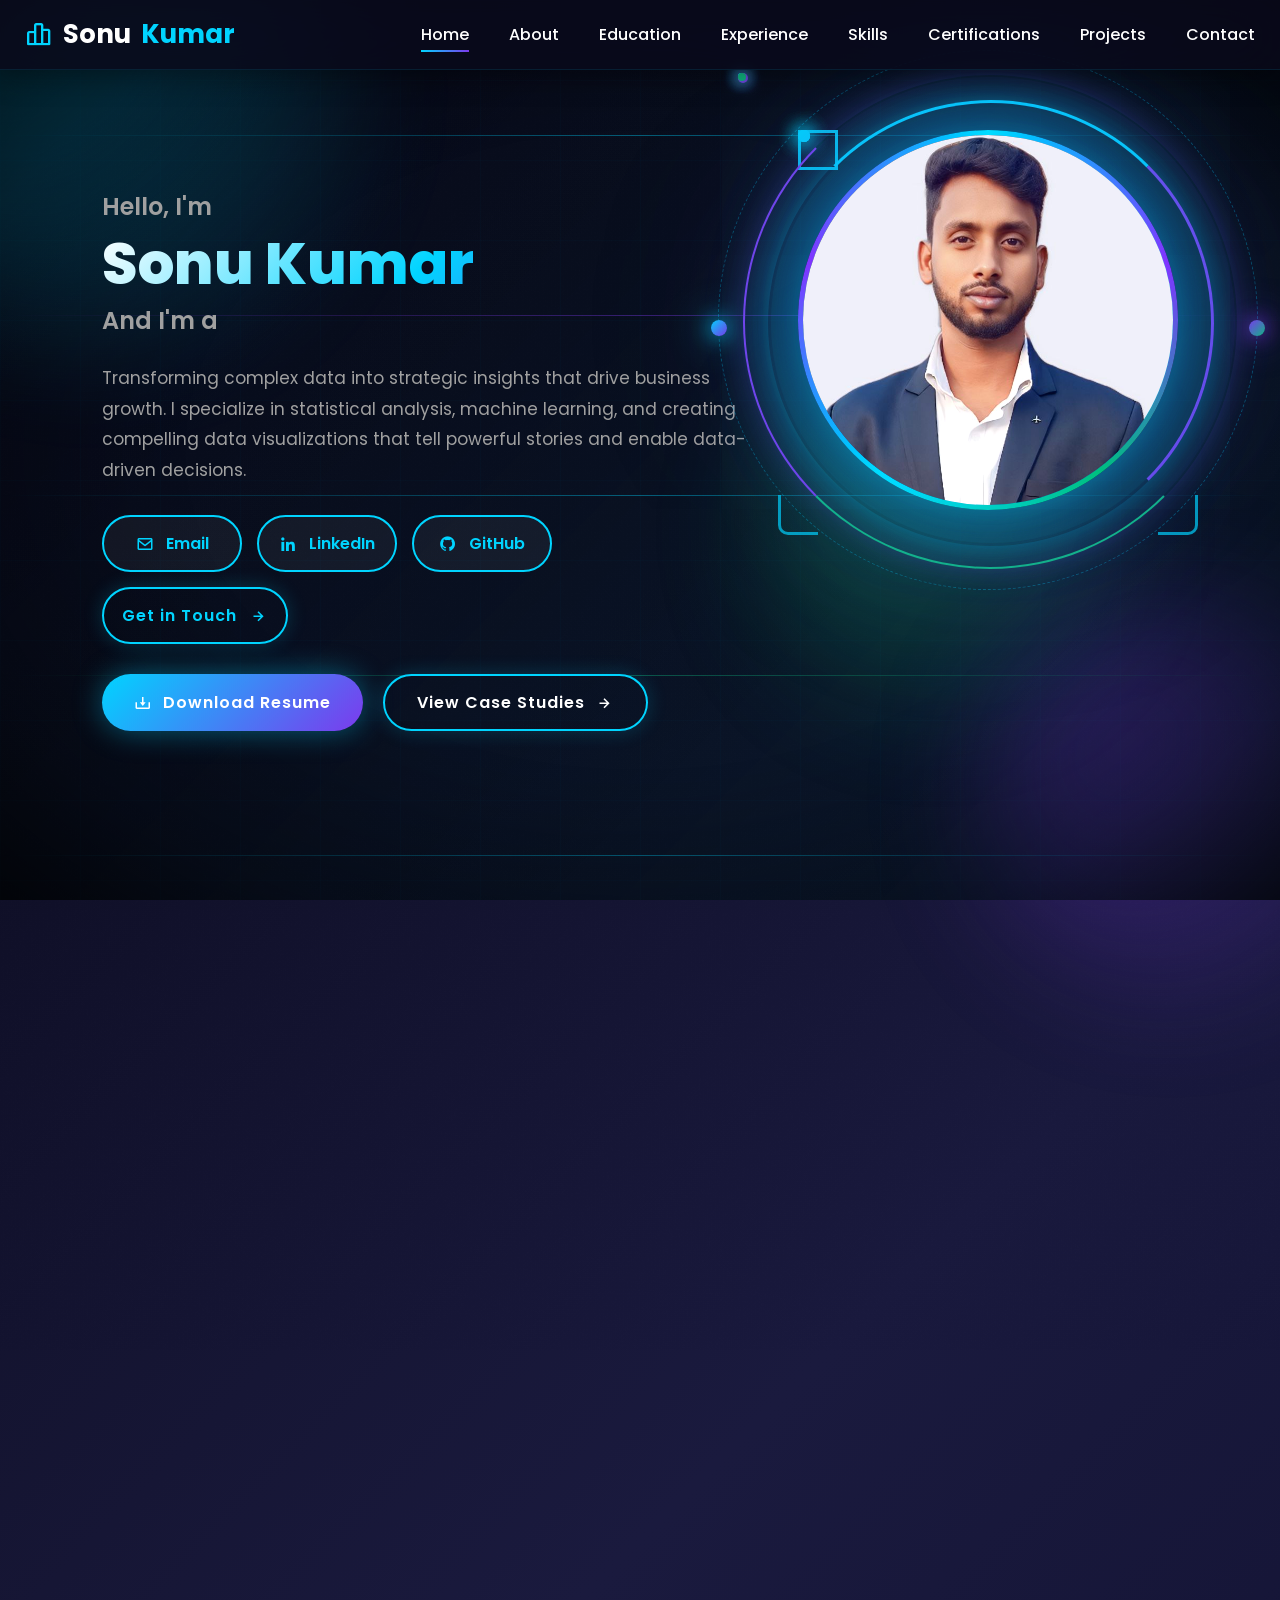
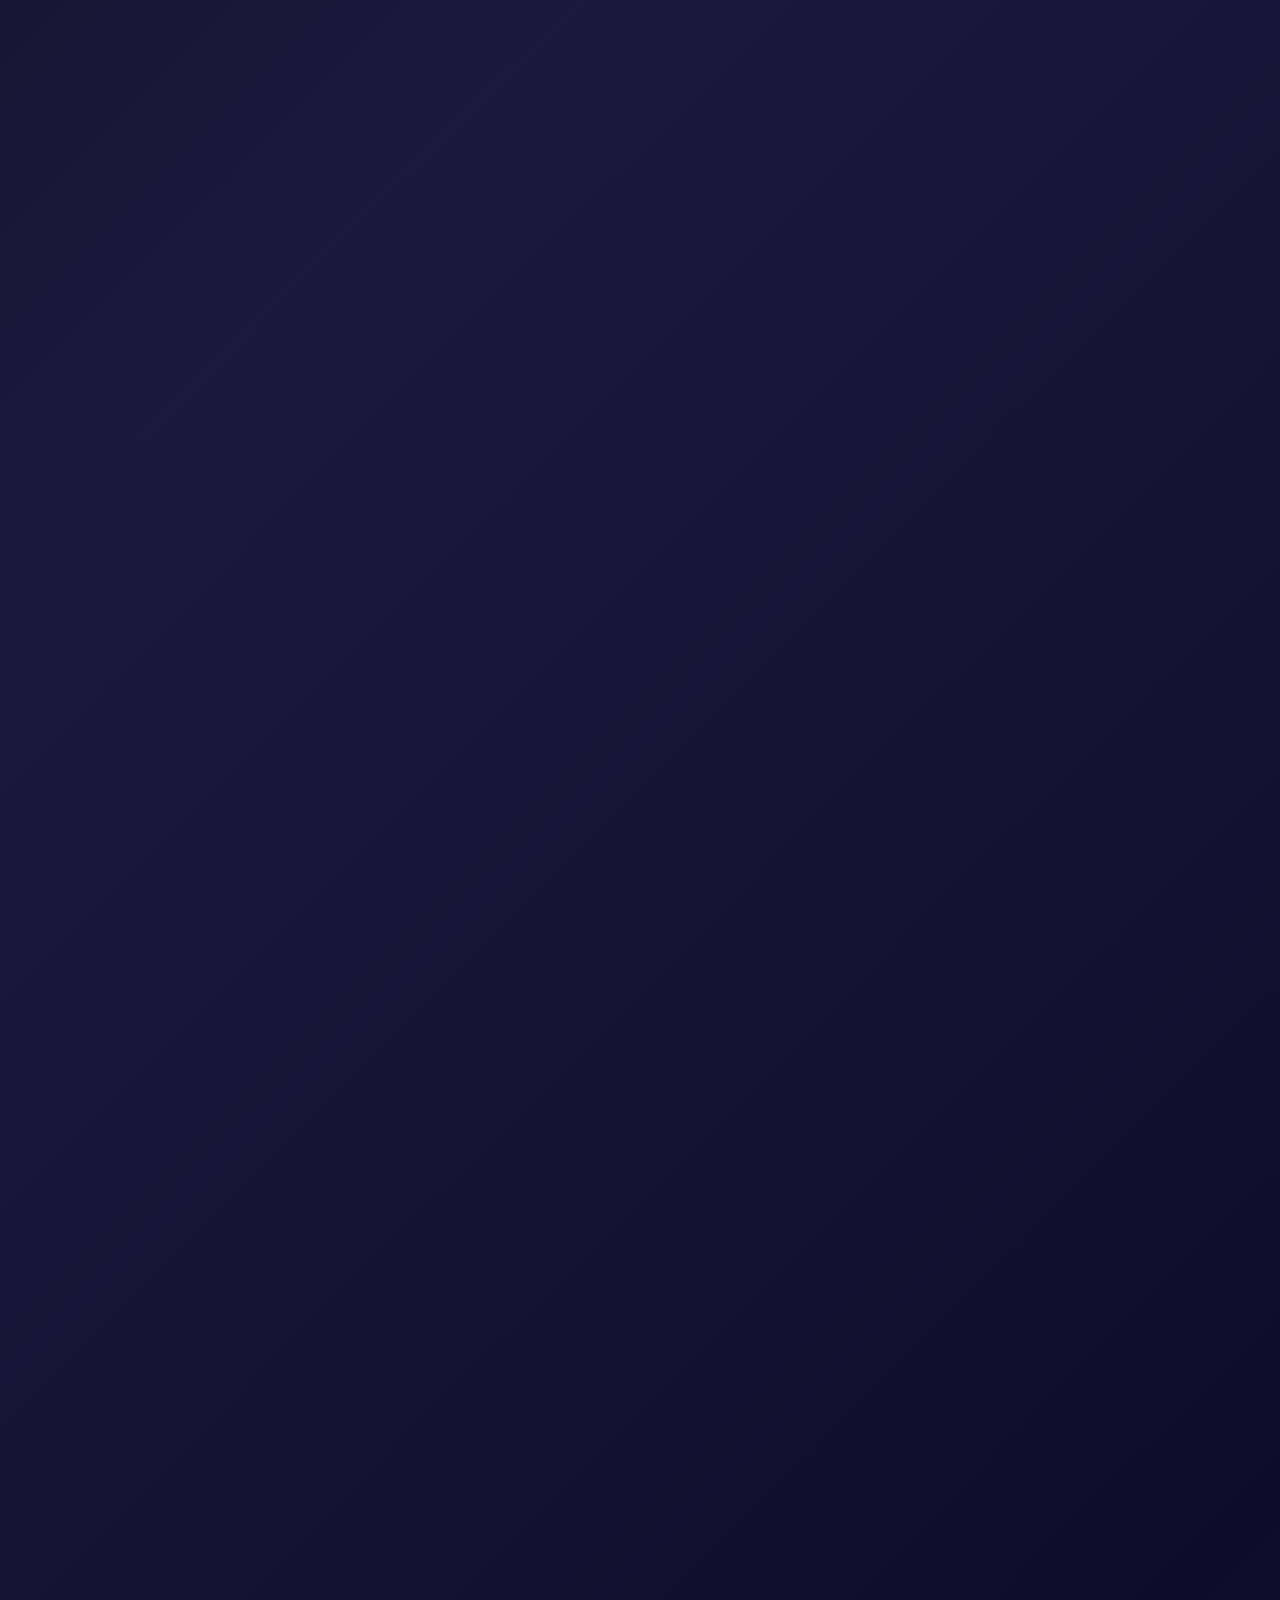
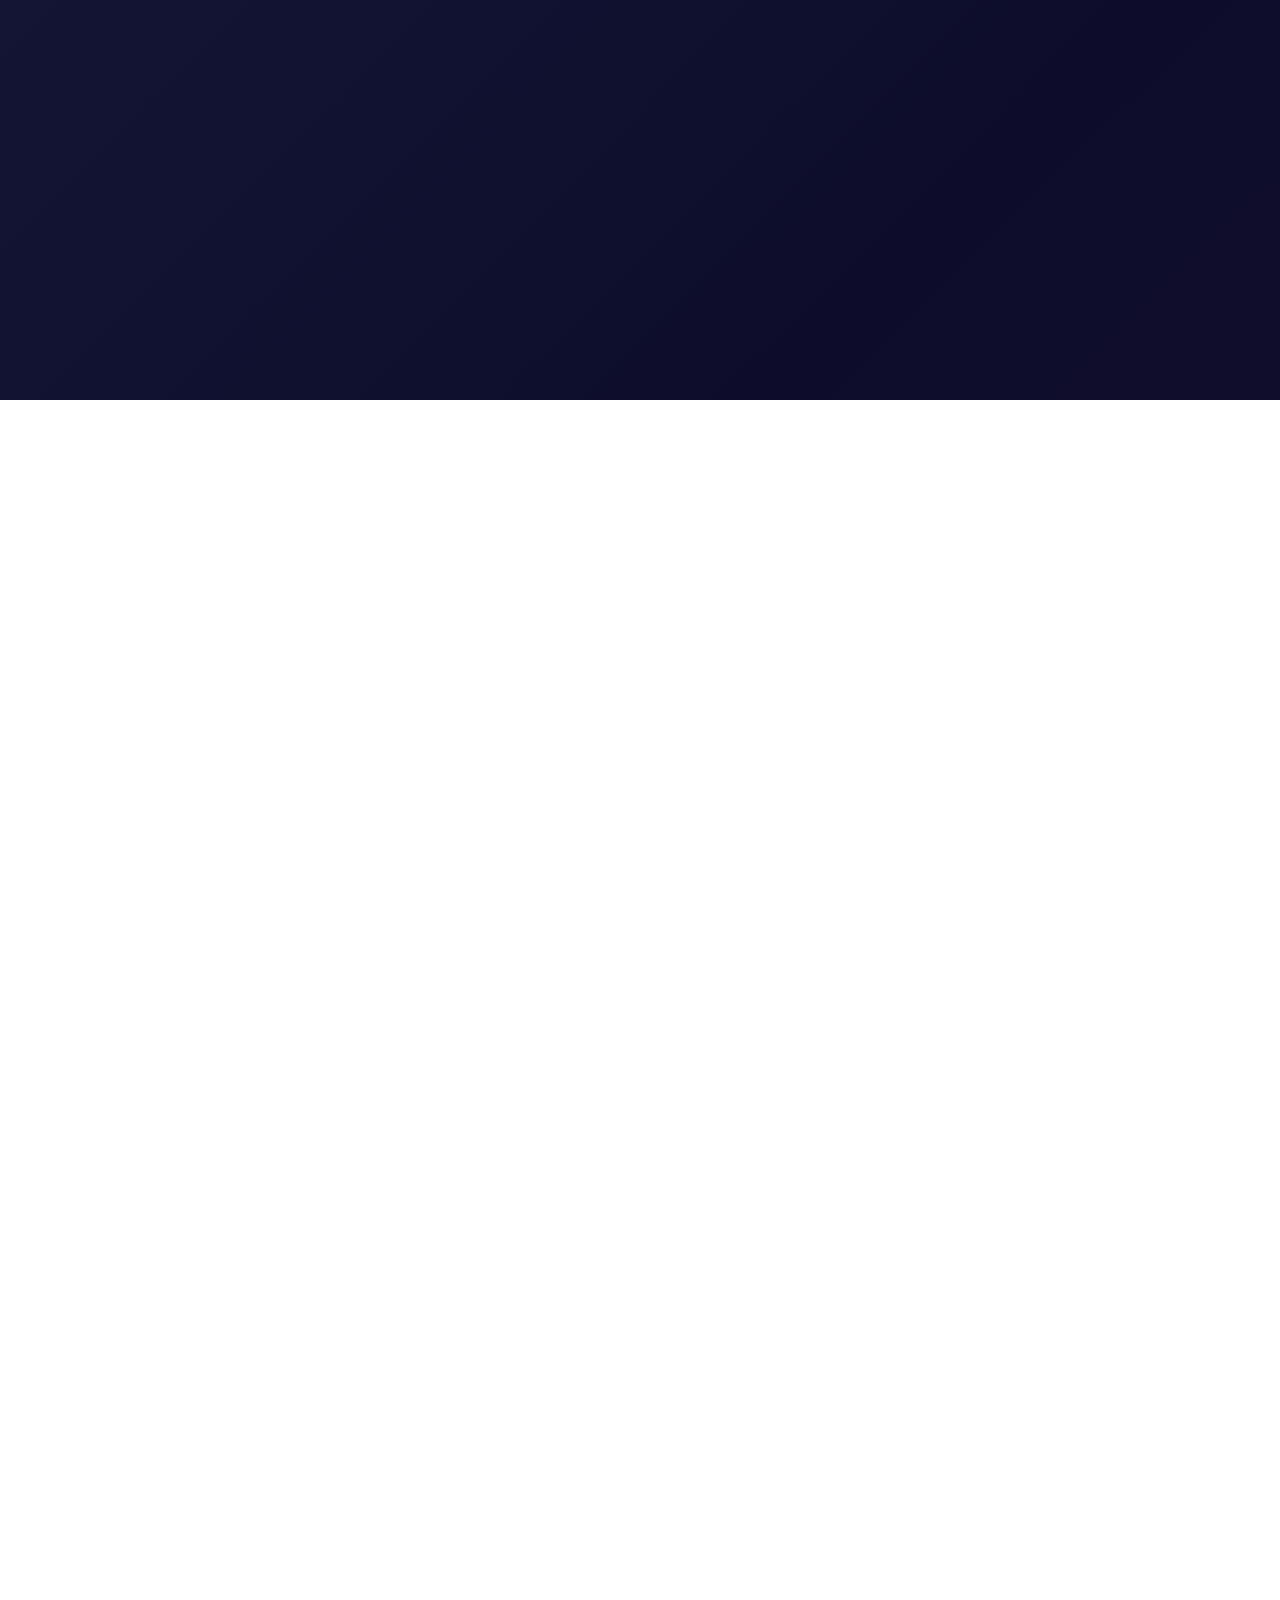
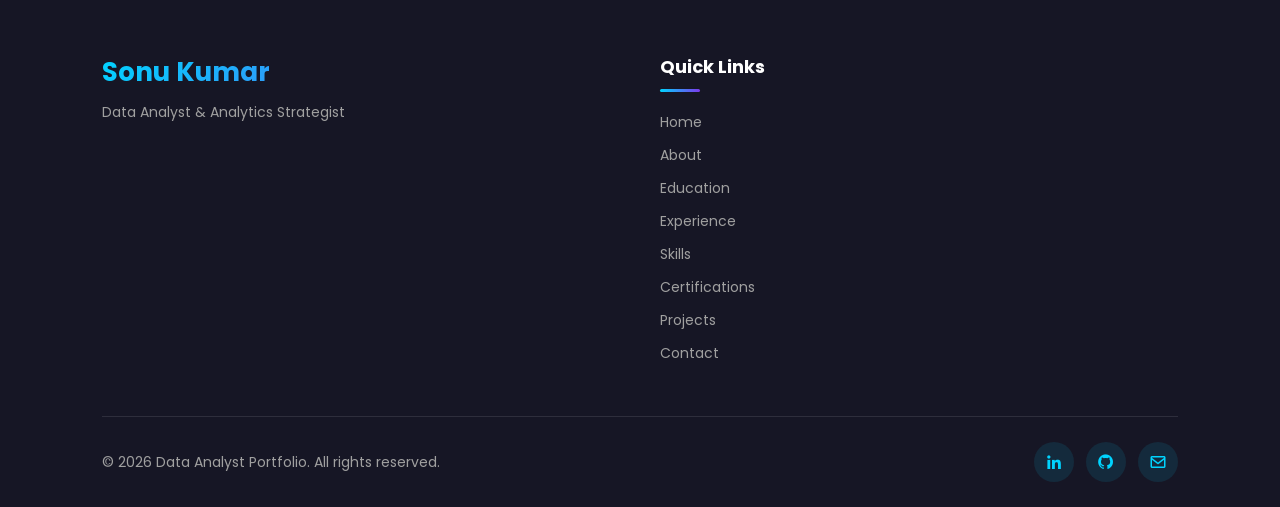
==== commit 12864359: "add one section for experience" ====
--- a/index.html
+++ b/index.html
@@ -61,9 +61,10 @@
         <a href="#home" style="--i: 1" class="active">Home</a>
         <a href="#about" style="--i: 2">About</a>
         <a href="#education" style="--i: 3">Education</a>
-        <a href="#skills" style="--i: 4">Skills</a>
-        <a href="#certifications" style="--i: 5">Certifications</a>
-        <a href="#projects" style="--i: 6">Projects</a>
+        <a href="#experience" style="--i: 4">Experience</a>
+        <a href="#skills" style="--i: 5">Skills</a>
+        <a href="#certifications" style="--i: 6">Certifications</a>
+        <a href="#projects" style="--i: 7">Projects</a>
         <a href="#contact" style="--i: 8">Contact</a>
       </nav>
 
@@ -293,6 +294,8 @@
       </div>
     </section>
 
+    
+
     <!-- Skills Section -->
     <section class="skills-section reveal fade-bottom" id="skills">
       <div class="container">
@@ -966,6 +969,76 @@
     </section>
 
     <!-- Contact Section -->
+    <!-- Experience Section -->
+    <section class="experience reveal fade-bottom" id="experience">
+      <div class="container">
+        <h1 class="sub-title">My <span>Experience</span></h1>
+
+        <div class="education-timeline experience-timeline">
+          <div class="education-item">
+            <div class="education-card">
+              <div class="education-icon">
+                <i class="bx bx-briefcase"></i>
+              </div>
+              <span class="year">Aug 2023 - Present</span>
+              <h3>Senior Data Analyst</h3>
+              <h4>Acme Analytics Ltd.</h4>
+              <p>
+                Lead analytics projects from data ingestion to deployment,
+                partnering with stakeholders to define KPIs and deliver
+                actionable insights that guide product and growth strategies.
+              </p>
+              <ul class="exp-list">
+                <li>Designed and productionized forecasting models that improved
+                  revenue forecasts accuracy by 18%.</li>
+                <li>Built executive dashboards in Power BI and Tableau used by
+                  C-level stakeholders for weekly reporting.</li>
+                <li>Mentored a team of 3 analysts, introduced code-review and
+                  CI practices for analytics workflows.</li>
+              </ul>
+              <div class="exp-tech">
+                <span>Python</span>
+                <span>SQL</span>
+                <span>Power BI</span>
+                <span>Tableau</span>
+                <span>scikit-learn</span>
+              </div>
+            </div>
+          </div>
+
+          <div class="education-item">
+            <div class="education-card">
+              <div class="education-icon">
+                <i class="bx bxs-briefcase"></i>
+              </div>
+              <span class="year">Jan 2020 - Jul 2023</span>
+              <h3>Data Analyst</h3>
+              <h4>Data Solutions Co.</h4>
+              <p>
+                Implemented ETL pipelines, performed advanced cohort and
+                retention analyses, and collaborated with product teams to
+                drive data-informed feature prioritization.
+              </p>
+              <ul class="exp-list">
+                <li>Automated weekly reporting reducing manual effort by 60% and
+                  improving delivery reliability.</li>
+                <li>Performed customer segmentation and LTV modeling used to
+                  inform marketing spend allocation.</li>
+                <li>Improved query performance by 40% through schema changes
+                  and optimized indexing.</li>
+              </ul>
+              <div class="exp-tech">
+                <span>SQL</span>
+                <span>Python</span>
+                <span>Airflow</span>
+                <span>PostgreSQL</span>
+                <span>Looker</span>
+              </div>
+            </div>
+          </div>
+        </div>
+      </div>
+    </section>
     <section class="contact reveal fade-bottom" id="contact">
       <div class="container">
         <h1 class="sub-title">Contact <span>Me</span></h1>
@@ -1126,6 +1199,7 @@
             <li><a href="#home">Home</a></li>
             <li><a href="#about">About</a></li>
             <li><a href="#education">Education</a></li>
+            <li><a href="#experience">Experience</a></li>
             <li><a href="#skills">Skills</a></li>
             <li><a href="#certifications">Certifications</a></li>
             <li><a href="#projects">Projects</a></li>
--- a/style.css
+++ b/style.css
@@ -1685,6 +1685,31 @@
   position: relative;
   z-index: 1;
 }
+
+/* Experience lists and tech badges */
+.exp-list {
+  color: var(--text-muted);
+  margin: 8px 0 14px 18px;
+  line-height: 1.6;
+}
+.exp-list li {
+  margin-bottom: 8px;
+  font-size: 14px;
+}
+.exp-tech {
+  display: flex;
+  flex-wrap: wrap;
+  gap: 8px;
+}
+.exp-tech span {
+  display: inline-block;
+  padding: 6px 10px;
+  background: rgba(0, 212, 255, 0.08);
+  color: #dff9ff;
+  border-radius: 999px;
+  font-size: 13px;
+  border: 1px solid rgba(0, 212, 255, 0.12);
+}
 .education-card .grade {
   display: flex;
   align-items: center;
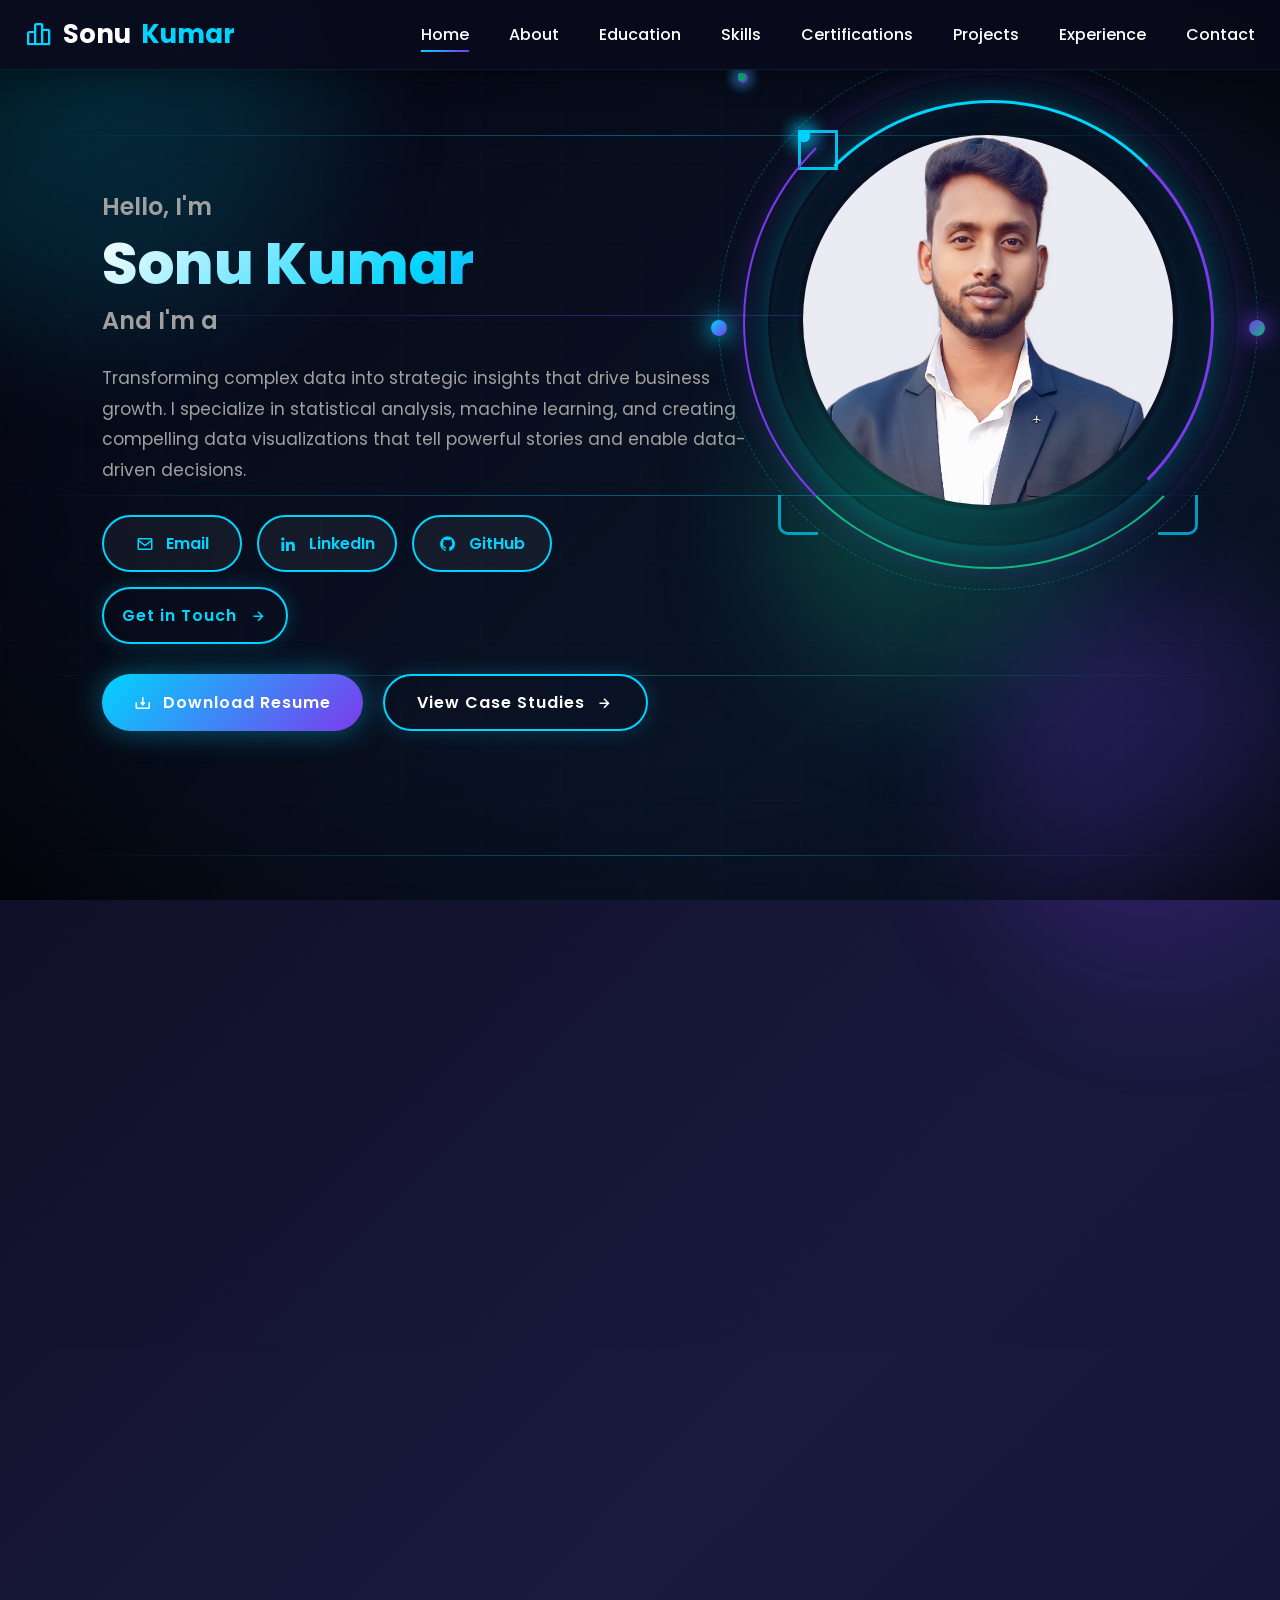
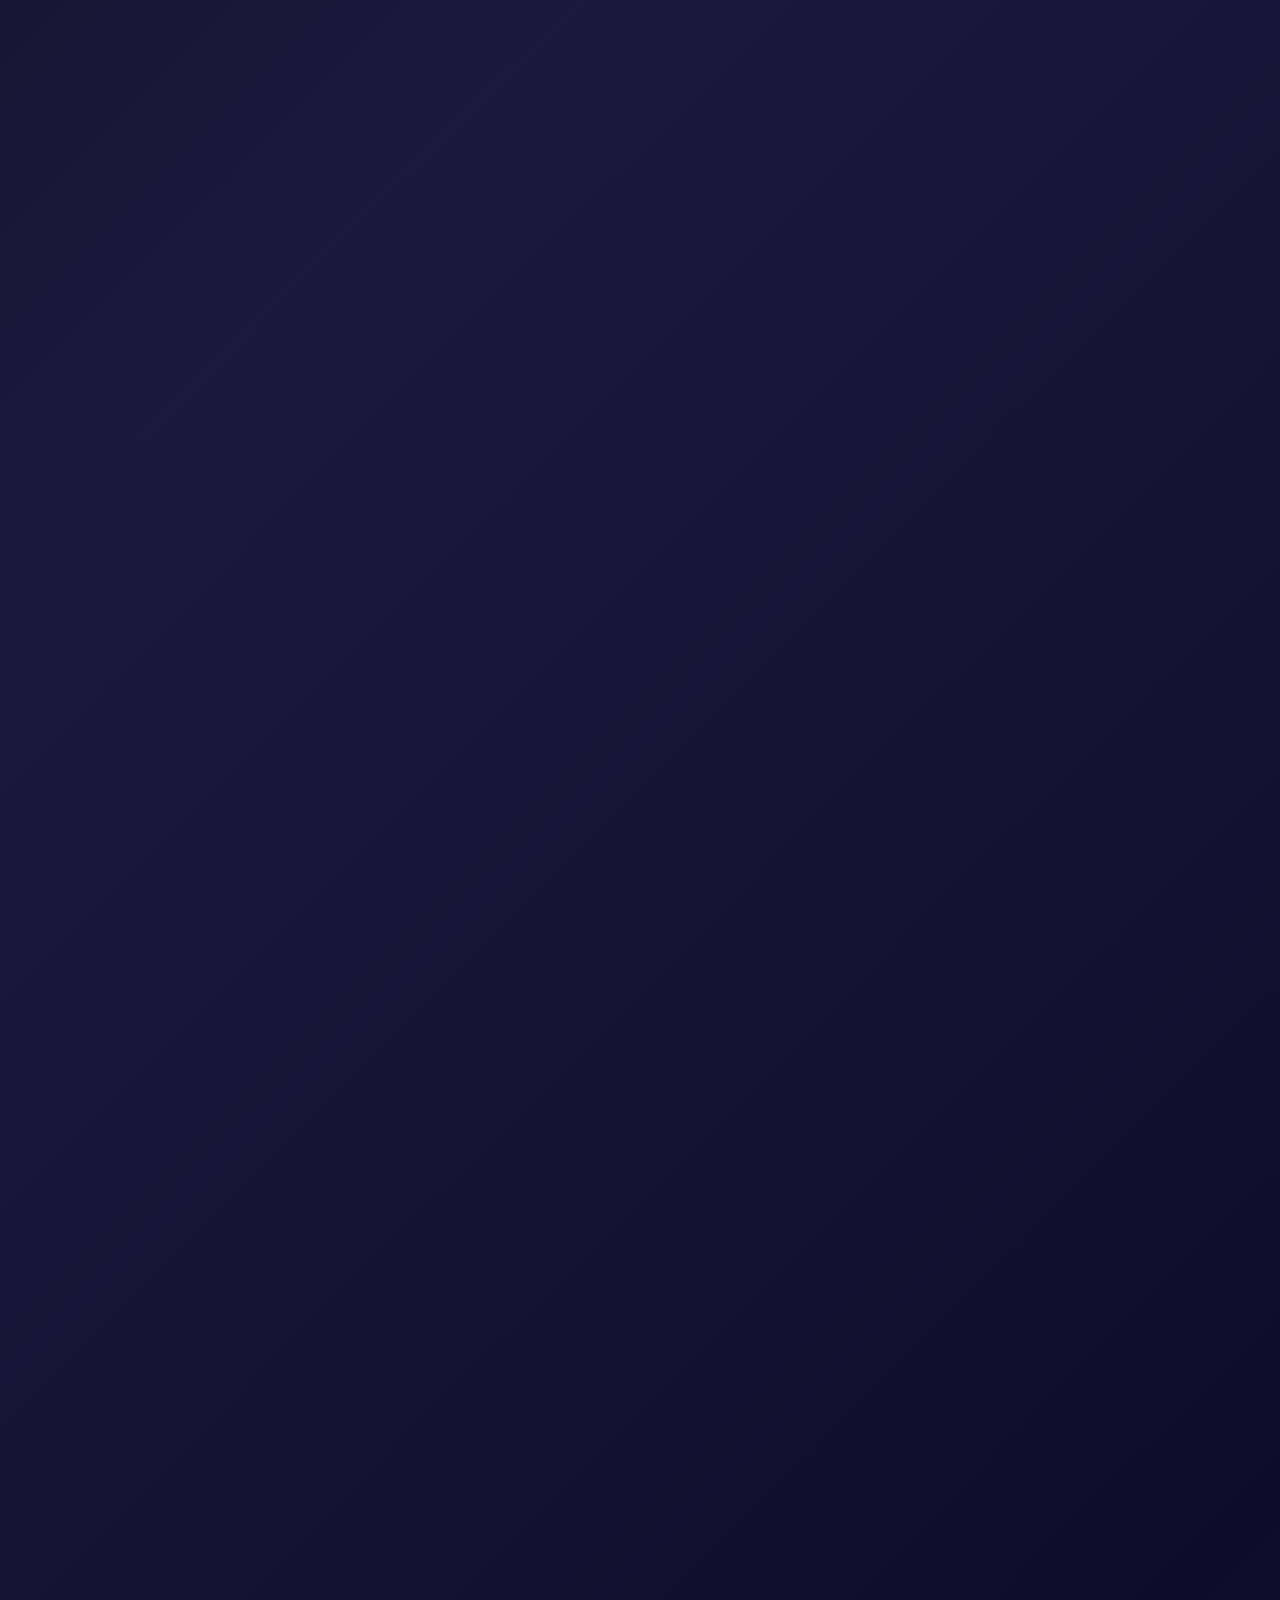
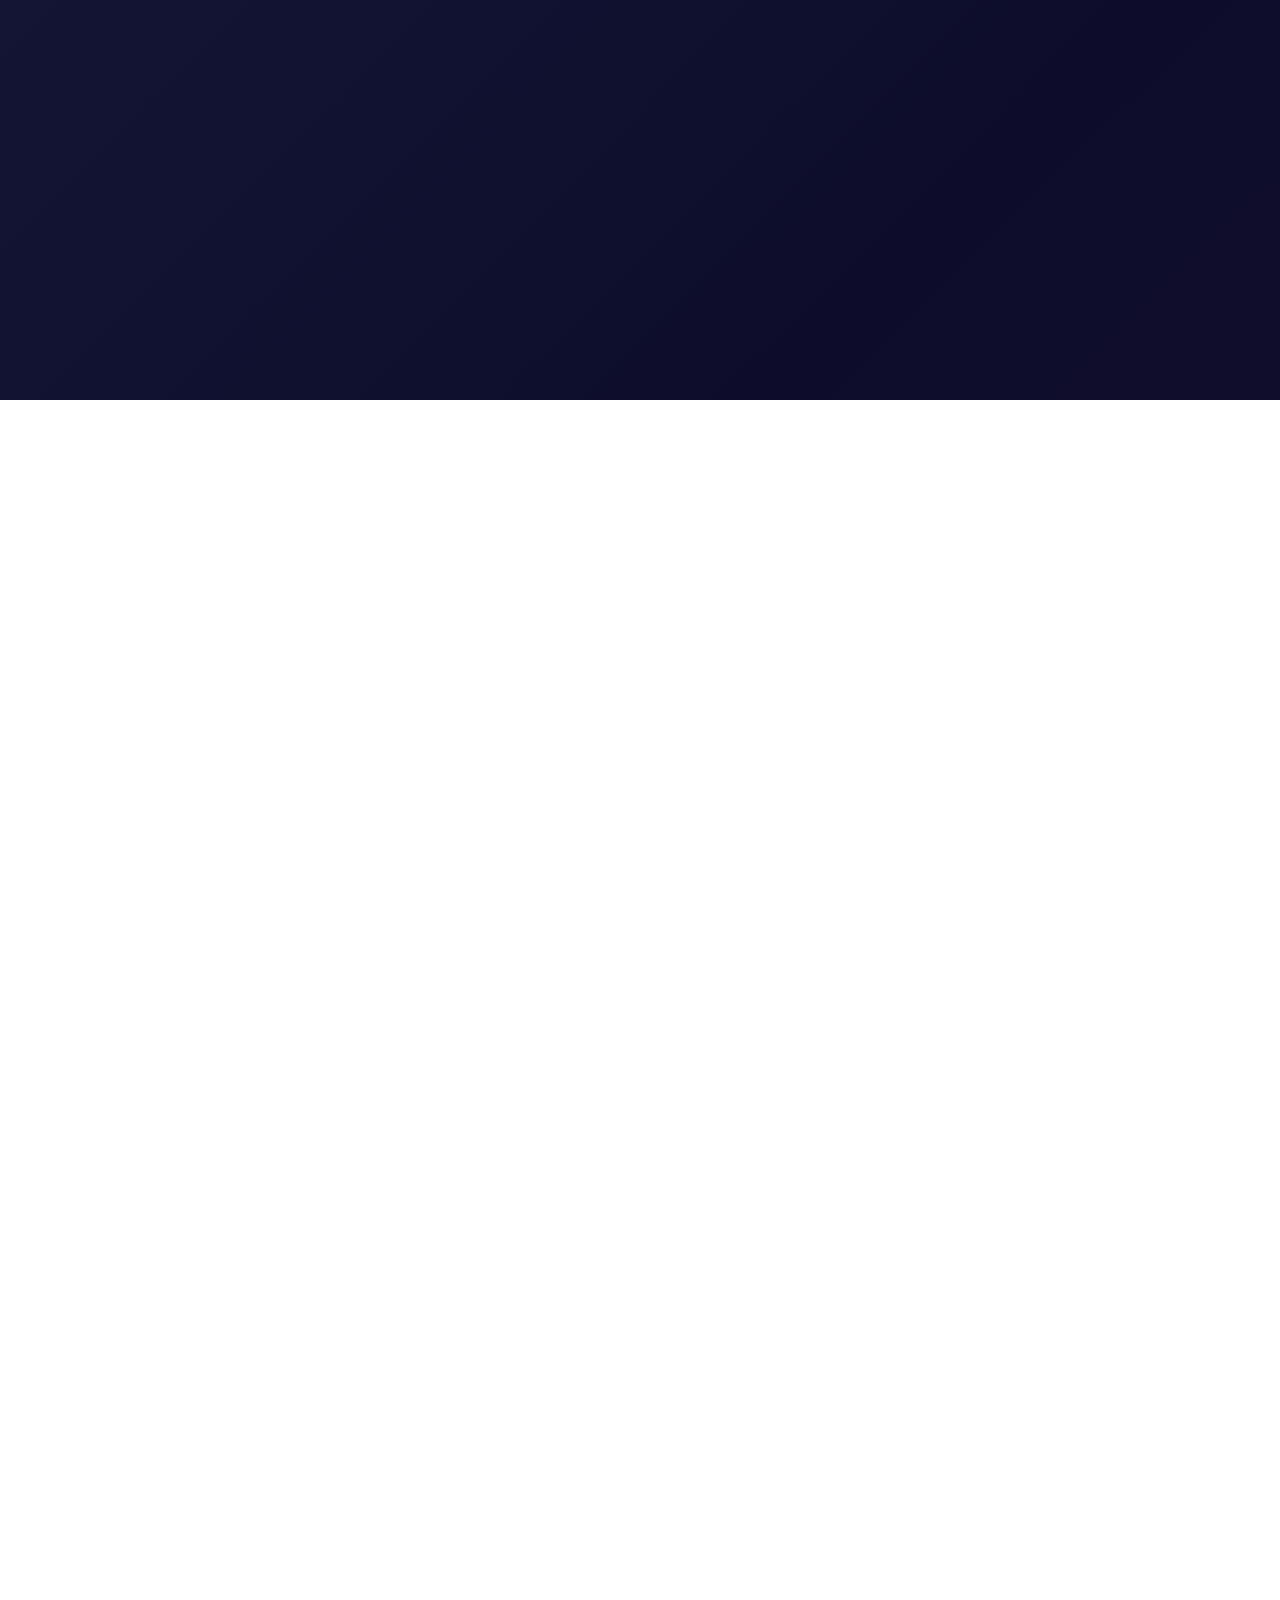
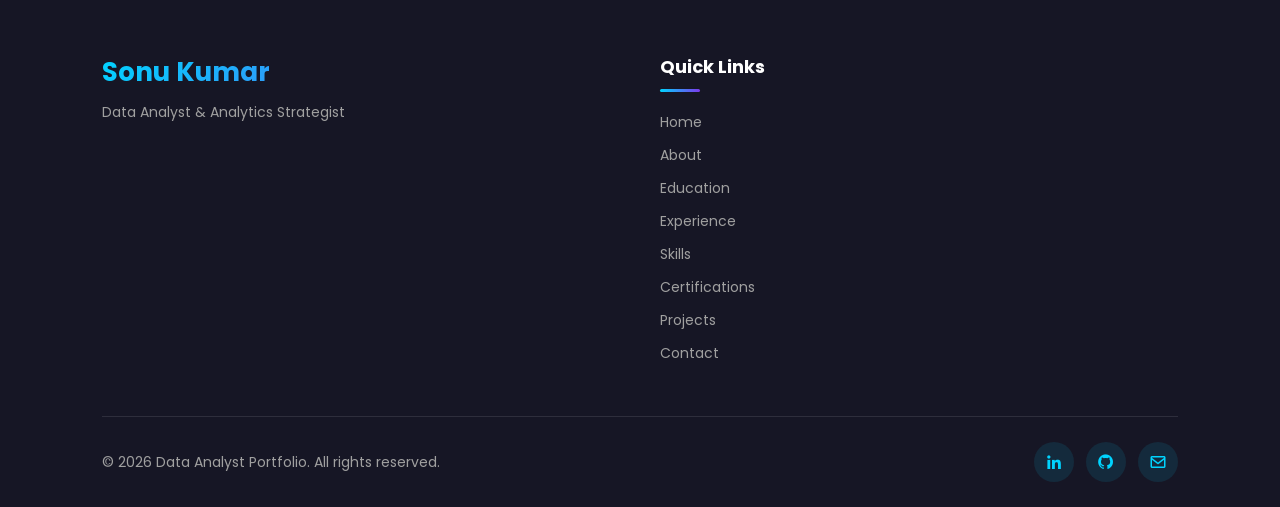
==== commit 617ed3a7: "remove colour effect for profile photo" ====
--- a/index.html
+++ b/index.html
@@ -61,10 +61,10 @@
         <a href="#home" style="--i: 1" class="active">Home</a>
         <a href="#about" style="--i: 2">About</a>
         <a href="#education" style="--i: 3">Education</a>
-        <a href="#experience" style="--i: 4">Experience</a>
         <a href="#skills" style="--i: 5">Skills</a>
         <a href="#certifications" style="--i: 6">Certifications</a>
         <a href="#projects" style="--i: 7">Projects</a>
+        <a href="#experience" style="--i: 4">Experience</a>
         <a href="#contact" style="--i: 8">Contact</a>
       </nav>
 
--- a/style.css
+++ b/style.css
@@ -683,29 +683,14 @@
   border-radius: 50%;
   object-fit: cover;
   border: 5px solid transparent;
-  background: linear-gradient(135deg, #0a0a1a, var(--primary-color))
-      padding-box,
-    conic-gradient(
-        from 0deg,
-        var(--primary-color),
-        var(--secondary-color),
-        var(--accent-color),
-        var(--primary-color),
-        var(--secondary-color),
-        var(--primary-color)
-      )
-      border-box;
-  background-size: 100% 100%, 100% 100%;
-  animation: borderConicRotate 3s linear infinite,
-    imageGlow 3s ease-in-out infinite alternate,
-    imageFloat 6s ease-in-out infinite;
-  box-shadow: 0 0 80px rgba(0, 212, 255, 0.6),
-    0 0 150px rgba(124, 58, 237, 0.4), 0 0 220px rgba(16, 185, 129, 0.25),
-    inset 0 0 80px rgba(0, 212, 255, 0.2);
+  background: none;
+  animation: imageFloat 6s ease-in-out infinite;
+  /* single-color subtle glow instead of multiple colored shadows */
+  box-shadow: 0 8px 30px rgba(0, 212, 255, 0.12), inset 0 0 40px rgba(0,0,0,0.06);
   transition: all 0.5s cubic-bezier(0.4, 0, 0.2, 1);
   position: relative;
   z-index: 5;
-  filter: saturate(1.1) contrast(1.05);
+  filter: none;
 }
 @keyframes borderConicRotate {
   0% {
@@ -732,29 +717,20 @@
 }
 @keyframes imageGlow {
   0% {
-    box-shadow: 0 0 80px rgba(0, 212, 255, 0.6),
-      0 0 150px rgba(124, 58, 237, 0.4),
-      0 0 220px rgba(16, 185, 129, 0.25),
-      inset 0 0 80px rgba(0, 212, 255, 0.2);
+    box-shadow: 0 8px 30px rgba(0, 212, 255, 0.08), inset 0 0 40px rgba(0,0,0,0.04);
   }
   50% {
-    box-shadow: 0 0 100px rgba(124, 58, 237, 0.7),
-      0 0 180px rgba(0, 212, 255, 0.5), 0 0 250px rgba(16, 185, 129, 0.35),
-      inset 0 0 100px rgba(124, 58, 237, 0.25);
-  }
-  100% {
-    box-shadow: 0 0 120px rgba(16, 185, 129, 0.6),
-      0 0 200px rgba(124, 58, 237, 0.45), 0 0 280px rgba(0, 212, 255, 0.3),
-      inset 0 0 100px rgba(16, 185, 129, 0.2);
+    box-shadow: 0 12px 40px rgba(0, 212, 255, 0.12), inset 0 0 44px rgba(0,0,0,0.05);
+  }
+  100% {
+    box-shadow: 0 16px 48px rgba(0, 212, 255, 0.14), inset 0 0 48px rgba(0,0,0,0.06);
   }
 }
 .home-img img:hover {
-  transform: scale(1.12) rotate(5deg);
+  transform: scale(1.03) rotate(0deg);
   animation: none;
-  filter: saturate(1.3) contrast(1.1) brightness(1.1);
-  box-shadow: 0 0 150px rgba(0, 212, 255, 1),
-    0 0 250px rgba(124, 58, 237, 0.7), 0 0 350px rgba(16, 185, 129, 0.5),
-    inset 0 0 120px rgba(0, 212, 255, 0.4);
+  filter: none;
+  box-shadow: 0 12px 40px rgba(0,0,0,0.35);
 }
 /* Profile Image Container Effects */
 .home-img::before {
@@ -1076,7 +1052,7 @@
   .home-img img {
     width: 220px;
     height: 220px;
-    animation: imageGlow 3s ease-in-out infinite alternate;
+    animation: imageFloat 3s ease-in-out infinite;
   }
   .home-img::before,
   .home-img::after,
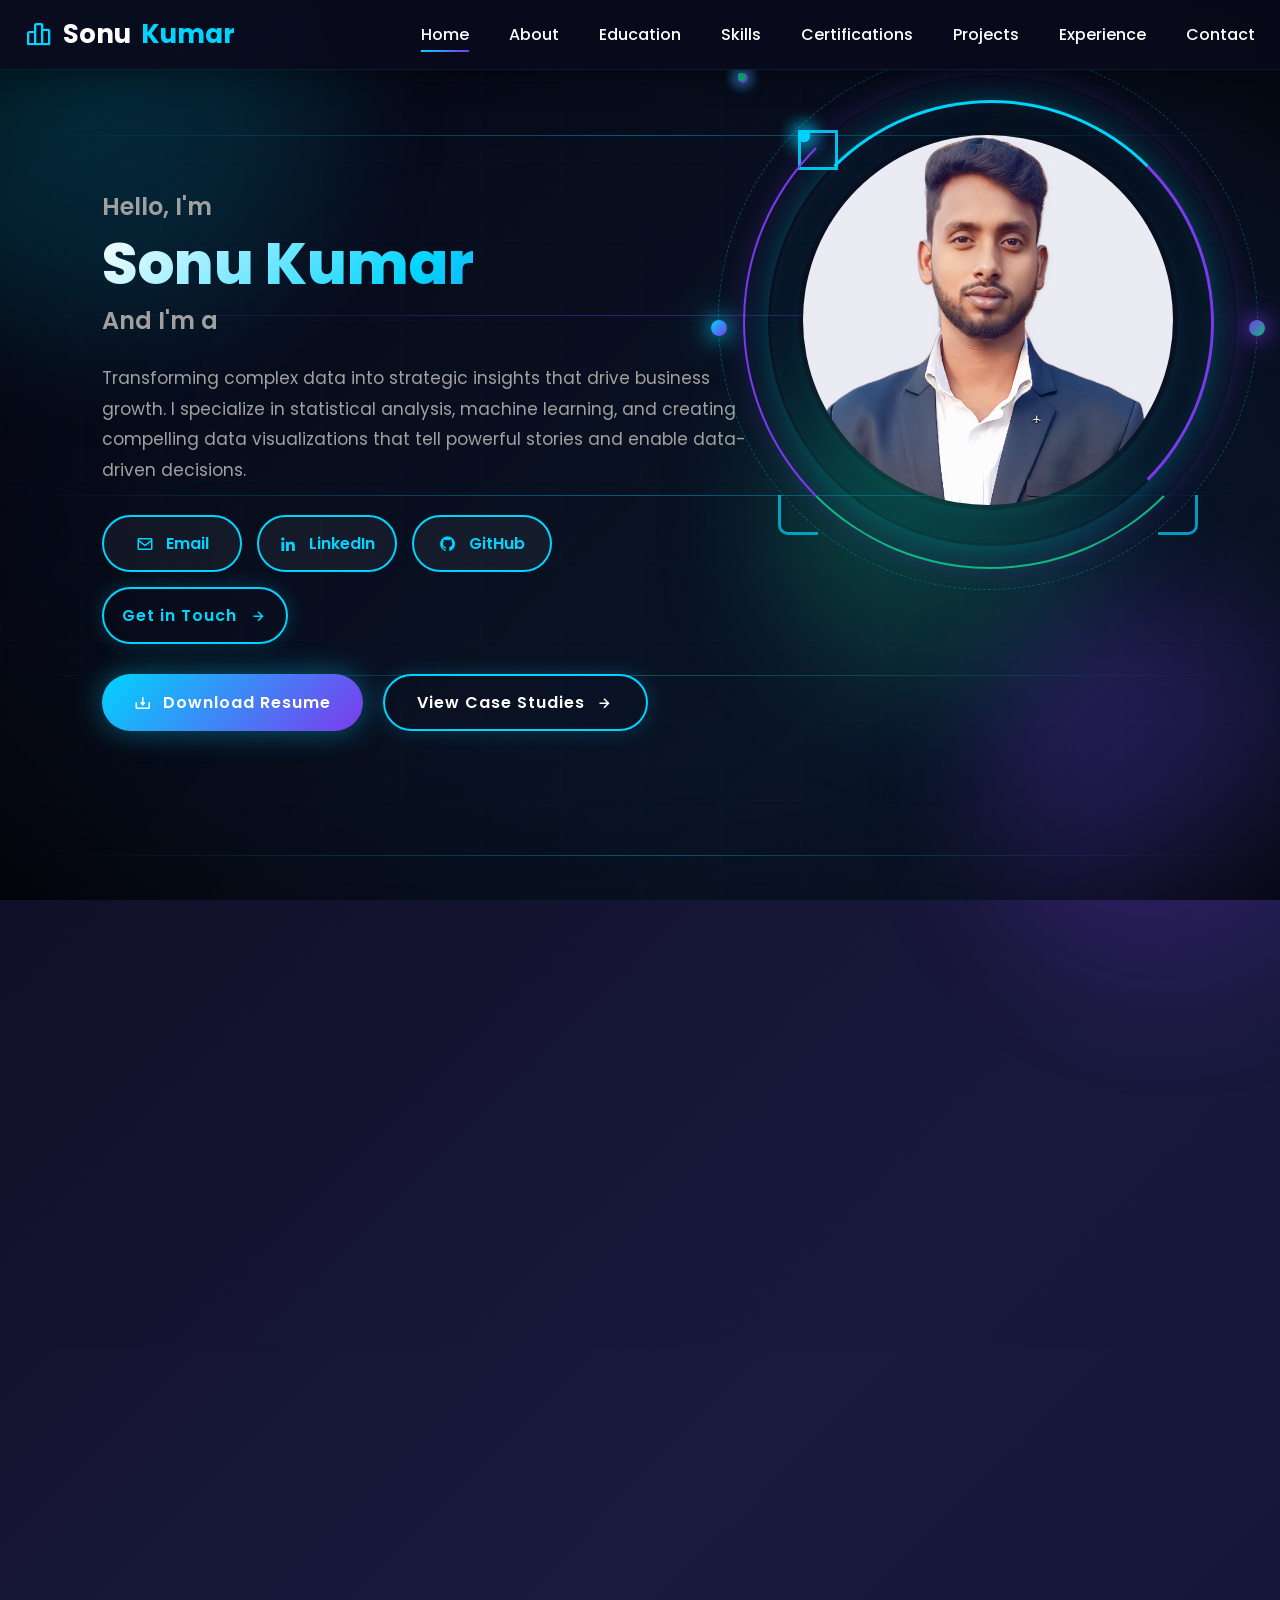
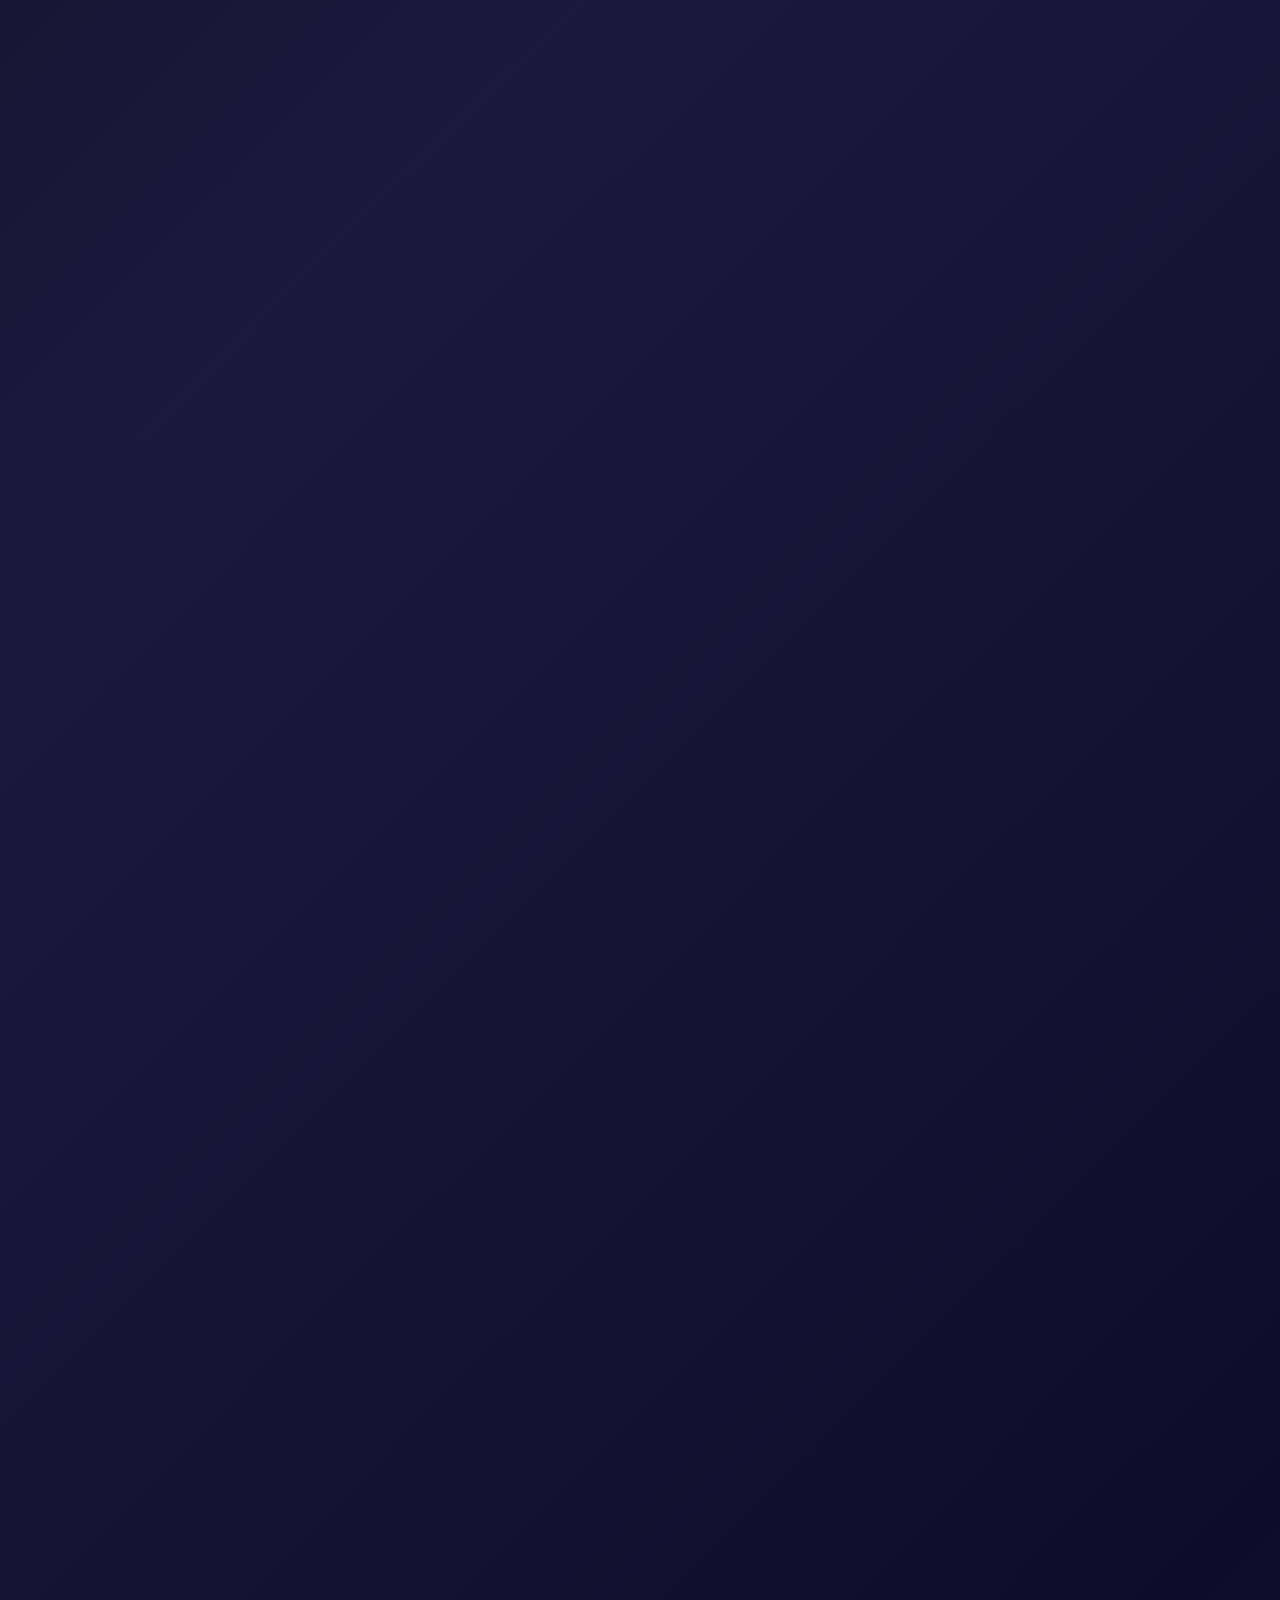
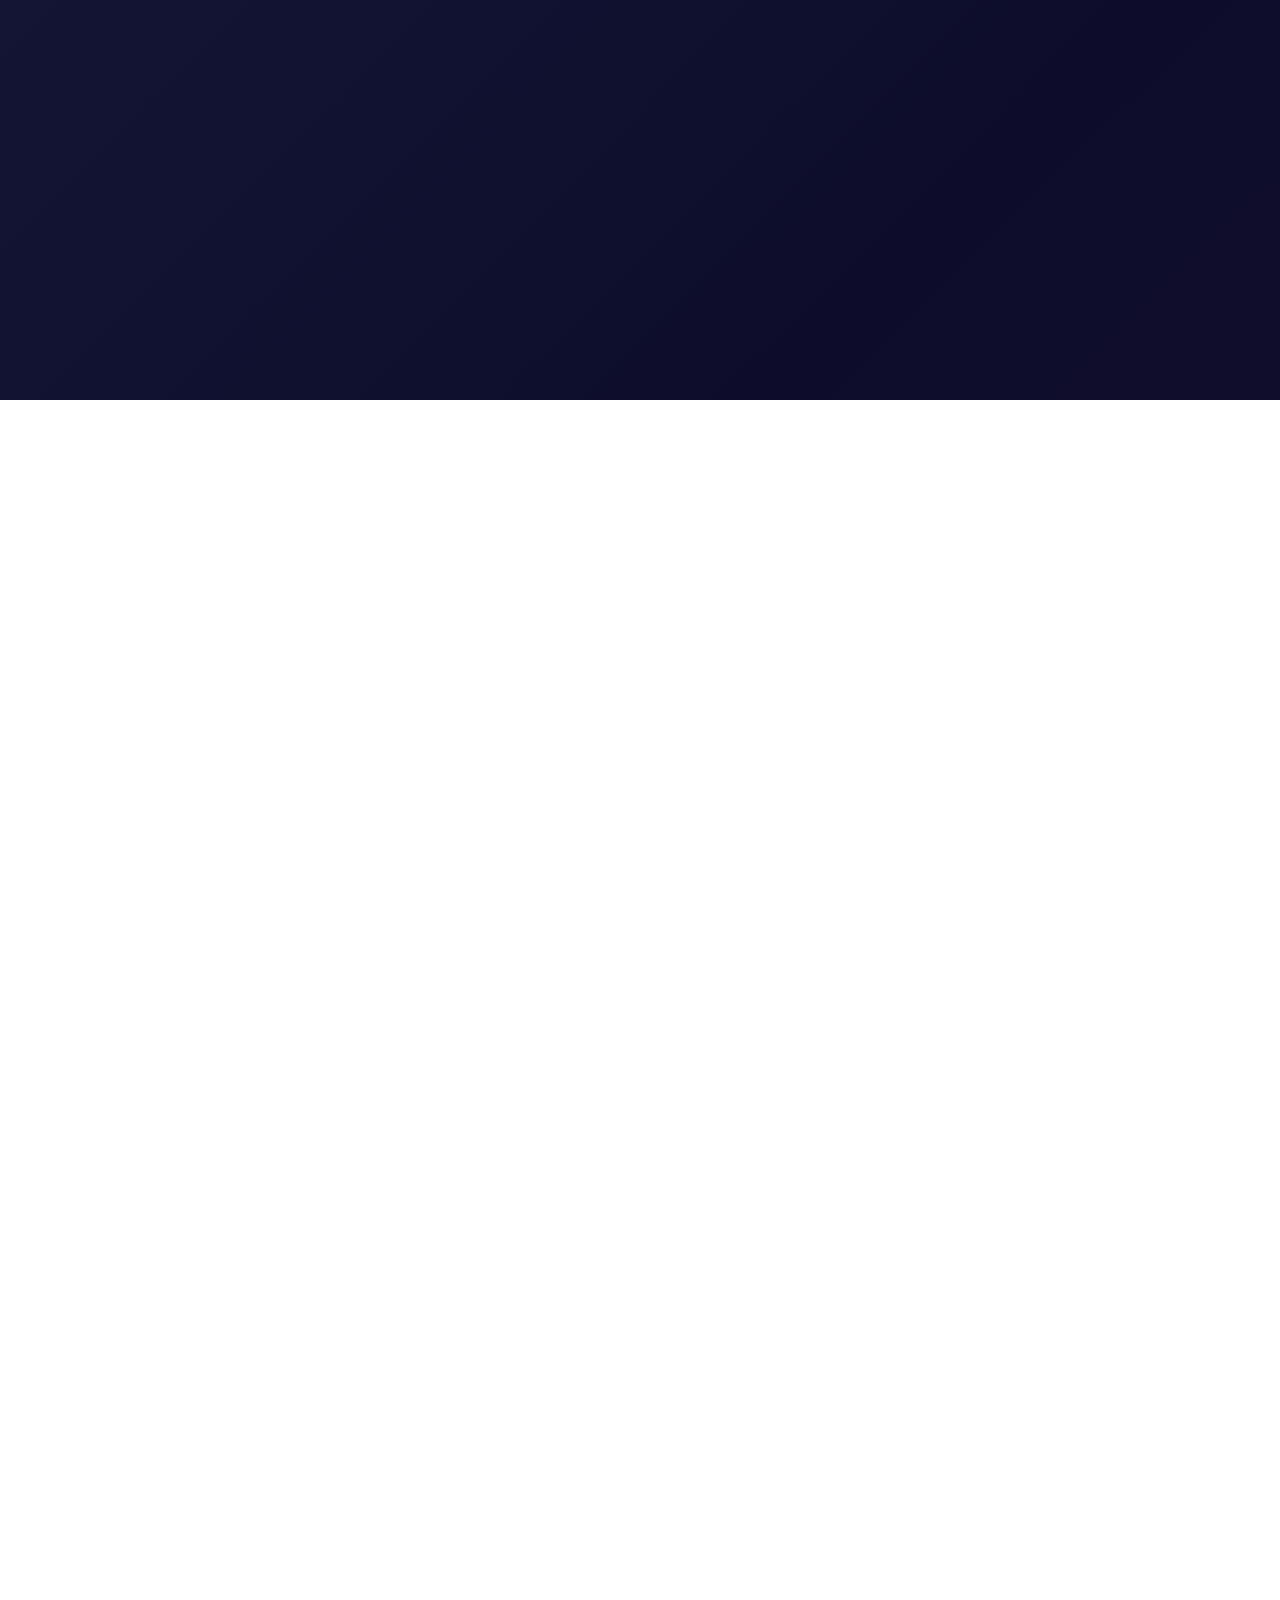
==== commit 58e3148a: "remove from footer" ====
--- a/index.html
+++ b/index.html
@@ -1185,55 +1185,6 @@
       </div>
     </section>
 
-    <!-- Footer -->
-    <footer class="footer">
-      <div class="footer-content">
-        <div class="footer-logo">
-          <h2>Sonu Kumar</h2>
-          <p>Data Analyst & Analytics Strategist</p>
-        </div>
-
-        <div class="footer-links">
-          <h3>Quick Links</h3>
-          <ul>
-            <li><a href="#home">Home</a></li>
-            <li><a href="#about">About</a></li>
-            <li><a href="#education">Education</a></li>
-            <li><a href="#experience">Experience</a></li>
-            <li><a href="#skills">Skills</a></li>
-            <li><a href="#certifications">Certifications</a></li>
-            <li><a href="#projects">Projects</a></li>
-            <li><a href="#contact">Contact</a></li>
-          </ul>
-        </div>
-
-        
-      </div>
-
-      <div class="footer-bottom">
-        <p>&copy; 2026 Data Analyst Portfolio. All rights reserved.</p>
-        <div class="footer-social">
-          <a
-            href="https://www.linkedin.com/in/sonu-kumar-k/"
-            target="_blank"
-            title="LinkedIn"
-          >
-            <i class="bx bxl-linkedin"></i>
-          </a>
-          <a
-            href="https://github.com/Sonukumar12jan"
-            target="_blank"
-            title="GitHub"
-          >
-            <i class="bx bxl-github"></i>
-          </a>
-          <a href="mailto:sonukumar12january@gmail.com" title="Email">
-            <i class="bx bx-envelope"></i>
-          </a>
-        </div>
-      </div>
-    </footer>
-
     <!-- Scroll to Top -->
     <a href="#" class="scroll-top" id="scroll-top">
       <i class="bx bx-up-arrow-alt"></i>
--- a/style.css
+++ b/style.css
@@ -2801,135 +2801,6 @@
     top: 80px;
   }
 }
-/* Footer */
-.footer {
-  background: rgba(10, 10, 26, 0.95);
-  padding: 60px 8% 25px;
-  border-top: 1px solid rgba(0, 212, 255, 0.1);
-  position: relative;
-  z-index: 2;
-}
-.footer-content {
-  max-width: 1200px;
-  margin: 0 auto;
-  display: grid;
-  grid-template-columns: repeat(auto-fit, minmax(220px, 1fr));
-  gap: 40px;
-  margin-bottom: 40px;
-}
-.footer-logo h2 {
-  font-size: 26px;
-  background: linear-gradient(
-    135deg,
-    var(--primary-color),
-    var(--secondary-color)
-  );
-  -webkit-background-clip: text;
-  background-clip: text;
-  -webkit-text-fill-color: transparent;
-  margin-bottom: 10px;
-}
-.footer-logo p {
-  color: var(--text-muted);
-  font-size: 14px;
-}
-.footer-links h3,
-.footer-newsletter h3 {
-  font-size: 18px;
-  color: #fff;
-  margin-bottom: 20px;
-  position: relative;
-  padding-bottom: 12px;
-}
-.footer-links h3::after,
-.footer-newsletter h3::after {
-  content: "";
-  position: absolute;
-  bottom: 0;
-  left: 0;
-  width: 40px;
-  height: 3px;
-  background: linear-gradient(
-    90deg,
-    var(--primary-color),
-    var(--secondary-color)
-  );
-  border-radius: 2px;
-}
-.footer-links ul {
-  list-style: none;
-}
-.footer-links li {
-  margin-bottom: 12px;
-}
-.footer-links a {
-  color: var(--text-muted);
-  transition: all 0.3s ease;
-  font-size: 14px;
-}
-.footer-links a:hover {
-  color: var(--primary-color);
-  padding-left: 8px;
-}
-/* footer services removed */
-.footer-bottom {
-  padding-top: 25px;
-  border-top: 1px solid rgba(255, 255, 255, 0.1);
-  display: flex;
-  justify-content: space-between;
-  align-items: center;
-  flex-wrap: wrap;
-  gap: 20px;
-  max-width: 1200px;
-  margin: 0 auto;
-}
-.footer-bottom p {
-  color: var(--text-muted);
-  font-size: 14px;
-}
-.footer-social {
-  display: flex;
-  gap: 12px;
-}
-.footer-social a {
-  width: 40px;
-  height: 40px;
-  background: rgba(0, 212, 255, 0.1);
-  border-radius: 50%;
-  display: flex;
-  align-items: center;
-  justify-content: center;
-  color: var(--primary-color);
-  transition: all 0.3s ease;
-  font-size: 18px;
-}
-.footer-social a:hover {
-  background: linear-gradient(
-    135deg,
-    var(--primary-color),
-    var(--secondary-color)
-  );
-  color: #fff;
-  transform: translateY(-4px);
-}
-@media (max-width: 768px) {
-  .footer-content {
-    grid-template-columns: 1fr;
-    text-align: center;
-  }
-  .footer-links h3::after,
-  .footer-newsletter h3::after {
-    left: 50%;
-    transform: translateX(-50%);
-  }
-  .footer-bottom {
-    flex-direction: column;
-    text-align: center;
-  }
-  .newsletter-form {
-    flex-direction: column;
-  }
-}
 /* Scroll to Top */
 .scroll-top {
   position: fixed;
